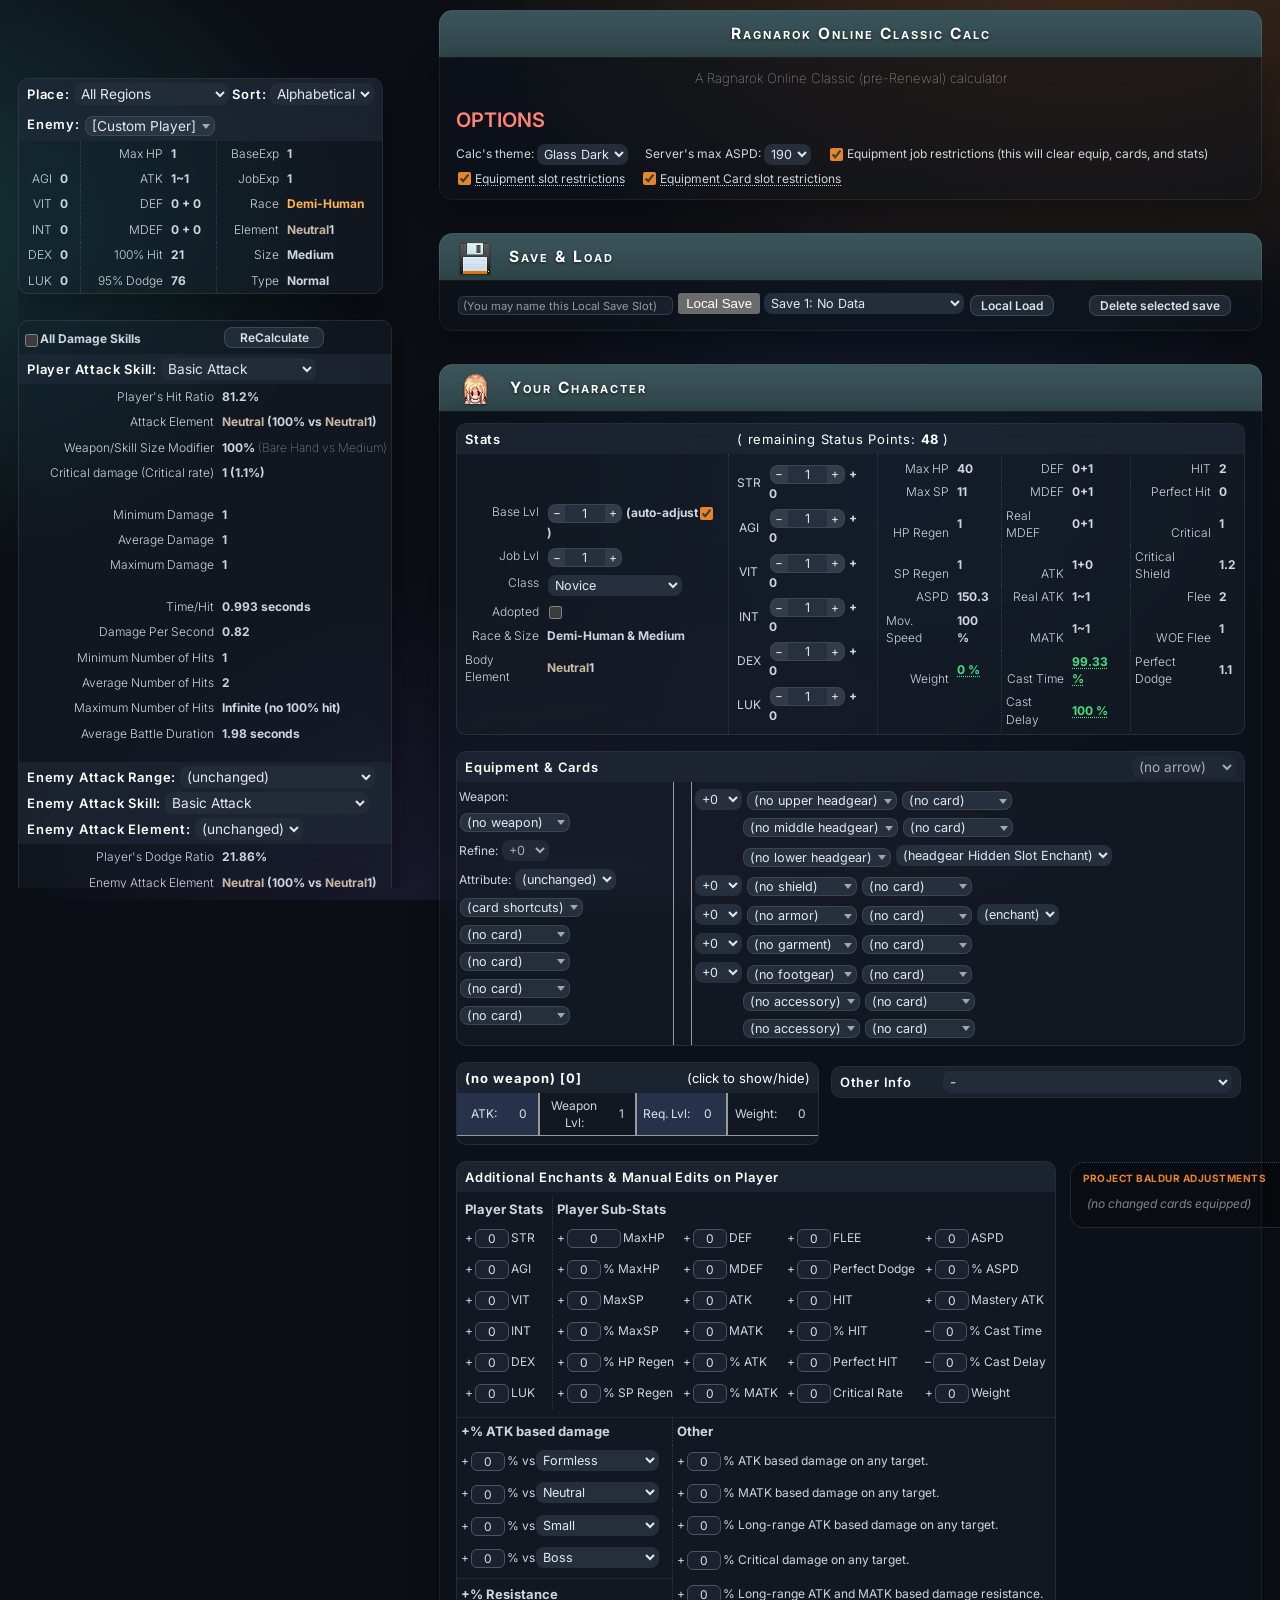
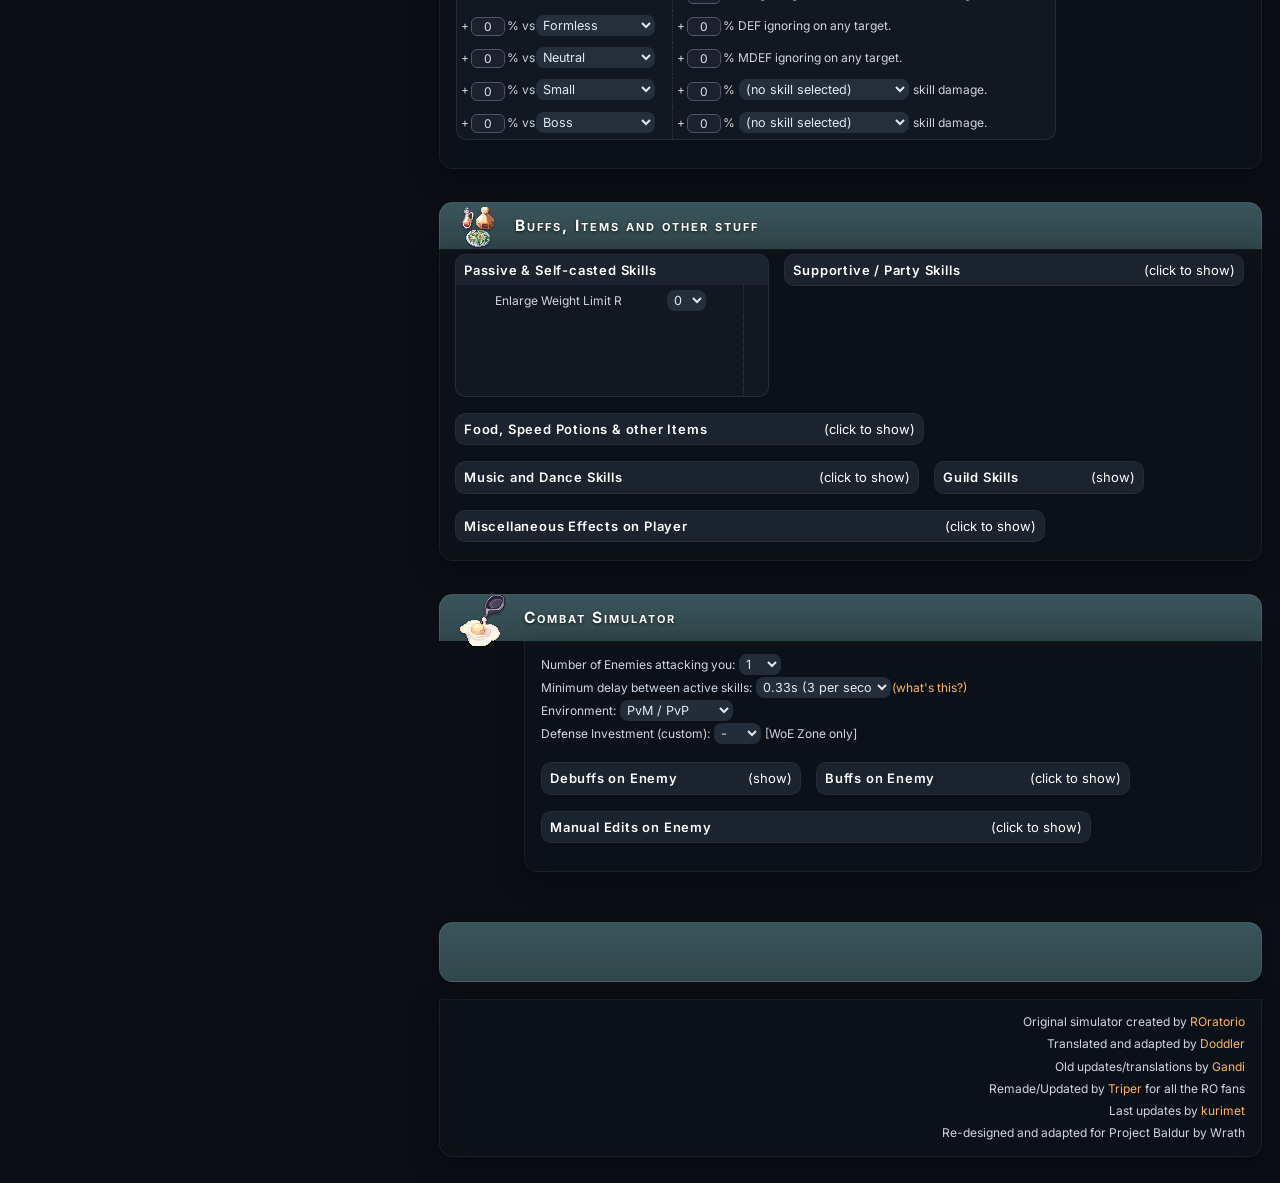
==== index.html @ 2492a00b "Set link-preview description text Co-Authored-By: Claude Sonnet 5 <noreply@anthropic.com>" ====
﻿<!DOCTYPE html>
<html><head>
<meta http-equiv="Content-Type" content="text/html; charset=utf-8">
<meta name="keywords" content="Ragnarok Online Classic Calc, by kurimet">
<meta name="description" content="A Ragnarok Online Classic (Pre-Renewal) Calculator, updated by Kurimet, able to simulate characters in PvM, PvP and MvP environments.">
<meta name="viewport" content="width=device-width, initial-scale=1.0">
<!-- og:description overrides the meta description above for link-preview
     unfurlers (Discord, Slack, etc.) specifically, without touching SEO. -->
<meta property="og:description" content="An RO Calc adapted for Project Baldur by Wrath">
<meta property="og:title" content="Ragnarok Online Classic Calc">

<link rel="shortcut icon" href="images/icon.gif" type="image/x-icon">
<link rel="canonical" href="https://rocalc.com" />
<link rel="preconnect" href="https://fonts.googleapis.com">
<link rel="preconnect" href="https://fonts.gstatic.com" crossorigin>
<link href="https://fonts.googleapis.com/css2?family=Inter:wght@400;600;700&display=swap" rel="stylesheet">
<link rel="stylesheet" type="text/css" href="style.css">
<base target="_blank">
<title>Ragnarok Online Classic Calc</title>

<!--<script type="text/javascript">
window.onerror=function(){
	alert('Wild bug appeared!\nPlease report this error via e-mail (at the top).\nIf calc stopped working, then reload webpage.\n\n?Un bug salvaje apareci?!\nPor favor informa de este error enviandome un e-mail.\nEs posible que la calculadora haya dejado de funcionar, en ese caso recargue la p?gina web.');
	return true;
}
</script>-->
<script type="text/javascript">Lang=0; PvP=0;</script>
<script type="text/javascript" src="skill_2026-04-06.js"></script>
<script type="text/javascript" src="head_2026-04-06.js"></script>
<script type="text/javascript" src="item_2026-04-06.js"></script>
<script type="text/javascript" src="etc_2026-04-06.js"></script>

</head>

<body onload="LoadTheme()">
<form name="calcForm">
<!--<div id="calcoptions">
<p class="point" onclick="options()">OPTIONS (click to show/hide)</p>
<input type="checkbox" name="autocalc" onClick="auto()" checked disabled>Auto-Calculate<br>
<input type="checkbox" name="restrict" onClick="restric()" checked disabled>Equip Job Restrictions<br>
<input type="checkbox" name="restrict2" onClick="restric2()" checked>Card Slot Restrictions<br>
Calc's theme: <select id="theme" onChange="themes()"><option value="0">Original</option><option value="1">Blue</option><option value="2">Cake</option><option value="3">Nifelheim</option><option value="4">Dark</option></select><br>
</div>-->
<h1>Ragnarok Online Classic Calc</h1>
<div class="main">
<h2 style="text-align:center; font-size:1.10em; margin:0; padding:0; font-weight:100;">A Ragnarok Online Classic (pre-Renewal) calculator</h2>
<br>
<!-- Hidden, hardcoded to "Private (classic)" (matches Project Baldur, a
     private server) — the visible dropdown was removed, but c.server.value
     is read directly all over foot.js (SRV flag, branches many formulas
     between iRO/private-server classic variants), so the field itself must
     stay, just no longer user-facing. Browsers resolve document.forms
     named-item lookups (c.server) via id as a fallback when no name
     attribute matches, same as the original select relied on. -->
<input type="hidden" id="server" value="10">
<!-- restrict_lvlequip and all_card removed from the visible OPTIONS UI, but
     kept in the DOM (hidden) rather than deleted: foot.js has a hardcoded,
     unconditional top-level script block (runs at parse time, not inside any
     function) that directly does
     "document.calcForm.restrict_lvlequip.checked=false" and
     "document.calcForm.all_card.checked=false" as part of its normal page
     bootstrap. Deleting these elements entirely made that reference throw
     immediately, which silently aborted EVERYTHING after it in that same
     block — including ClickJob(0), servers(), StCalc(), Bskill(), etc. —
     breaking the whole page (cards stopped equipping, calc() itself threw).
     Keeping them hidden satisfies "remove these from the UI" without
     breaking that hardcoded assumption. -->
<input type="checkbox" id="restrict_lvlequip" style="display:none" disabled>
<input type="checkbox" id="all_card" style="display:none">
<!-- Same trap, different element: the old "Changelog 2026-07-05" box was
     removed from the visible page, but foot.js's SAME hardcoded bootstrap
     block ends with an unconditional LoadChangelog() call that does
     document.getElementById("changelog").innerHTML=... . On a genuinely
     fresh browser (no prior localStorage state masking it) this throws a
     null-element TypeError — this one doesn't cascade into the rest of the
     bootstrap chain (it's the LAST statement), but it's still a real error
     every first-time visitor hits. Fixed the same way: keep a hidden
     element with this id in the DOM instead of removing it entirely. -->
<div id="changelog" style="display:none"></div>
<p style="font-size:20px; margin:0 0 8px 0;">OPTIONS</p>
<div class="options-row">
<span>Calc's theme: <select id="theme" onChange="themes()"><option value="7">Glass Dark</option><option value="0">Light</option></select></span>
<span>Server's max ASPD: <select id="maxASPD" onChange="StAllCalc() | calc()"><option value="0">190</option><option value="1">191</option><option value="2">192</option><option value="3">193</option><option value="4">194</option><option value="5">195</option></select></span>
<span><input type="checkbox" id="restrict_jobequip" onClick="ClickJob() | StAllCalc() | StCalc()" checked>Equipment job restrictions (this will clear equip, cards, and stats)</span>
<span><input type="checkbox" id="restrict_equipslot" onClick="StAllCalc() | calc()" checked><span class=name>Equipment slot restrictions<span class=nametext>This disables shield / left hand when using a two-handed weapon, and mid/lower headgear when equipping a headgear that uses more than 1 headgear slot.</span></span></span>
<span><input type="checkbox" id="restrict_cardslot" onClick="restrictCardslot(0)" checked><span class=name>Equipment Card slot restrictions<span class=nametext>With this enabled, this calc will only allow to select the same amount of cards that the corresponding item allows to attach.</span></span></span>
</div>
</div>
<br>

<h3><img src="images/save.png" alt="(icon)" style="margin:0 19px 0 0; vertical-align:middle;">Save & Load</h3>
<div class="main">

<!--<input type="button" value="Save Cookie" onclick="SaveCookie()">
<select name="A_SaveSlot">
<option value="num00">Save1: No Data</option><option value="num01">Save2: No Data</option><option value="num02">Save3: No Data</option><option value="num03">Save4: No Data</option><option value="num04">Save5: No Data</option><option value="num05">Save6: No Data</option><option value="num06">Save7: No Data</option><option value="num07">Save8: No Data</option><option value="num09">Save9: No Data</option><option value="num10">Save10: No Data</option><option value="num11">Save11: No Data</option><option value="num12">Save12: No Data</option><option value="num13">Save13: No Data</option><option value="num14">Save14: No Data</option><option value="num15">Save15: No Data</option><option value="num16">Save16: No Data</option><option value="num17">Save17: No Data</option><option value="num18">Save18: No Data</option><option value="num19">Save19: No Data</option></select>
<input type="button" value="Old Load" onclick="LoadCookie()">
<input type="button" value="Old Delete" onclick="delCookie()">
<br>-->
<input type="text" name="SlotName" placeholder="(You may name this Local Save Slot)" style="width:26%;">
<!--<input type="button" value="Local Save" onclick="SaveLocal()" title="Local Saves are located in your device, just like cookies.">-->
<button type="button" onclick="SaveLocal()"><span class=name style="text-decoration: none;">Local Save<span class=nametext>Local Saves are located in your device, just like cookies.</span></span></button>
<select name="A_SaveSlotLocal" style="height:21px; width:200px;"></select>
<input type="button" value="Local Load" onclick="LoadLocal()">
<input type="button" value="Delete selected save" onclick="delLocal()" style="margin-left:30px;">
<br>
</div>
<br>


<h3><img src="images/char.gif" alt="(icon)" style="margin:0 19px 0 0; vertical-align:middle;">Your Character</h3>
<div class="main">

<table class="tborder" style="font-weight: bold; margin-right:0; min-width:759px; max-width:930px;"><tr><td class="subheader">Stats</td><td colspan="2" class="subheader" style="font-weight: 400;"> ( remaining Status Points: <b><span id="A_STPOINT">48</span> </b>)</td></tr>
<tr>
<td class="data"><table>
<tr class="thin"><td class="right">Base Lvl</td><td><select name="A_BaseLV" onChange="StCalc(1)|StAllCalc()|WeaponSet2(1)"></select> (auto-adjust<input name="BLVauto" checked="checked" type="checkbox">)</td></tr>
<tr class="thin"><td class="right">Job Lvl</td><td><select name="A_JobLV" onChange="StAllCalc()"></select></td></tr>
<tr><td class="right">Class</td><td><select name="A_JOB" onChange="ClickJob(this[this.selectedIndex].value) | StAllCalc() | StCalc() | restrictCardslot(0)" style="width:134px" ></select></td></tr>
<tr><td class="right">Adopted</td><td><input name="A_adopted" onClick="calc()" type="checkbox"></td></tr>
<tr><td class="right">Race & Size</td><td><span id="A_BodySIZE">Demi-Human & Medium</span></td></tr>
<tr><td class="right">Body Element</td><td id="A_BodyELEMENT"></td></tr>
</table></td>
<td class="data"><table class="thin">
<tr><td class="center" style="font-weight:lighter;">STR</td><td><select name="A_STR" onChange="StCalc() | StAllCalc()"></select><span id="A_STRp"> + 0</span></td></tr>
<tr><td class="center" style="font-weight:lighter;">AGI</td><td><select name="A_AGI" onChange="StCalc() | StAllCalc()"></select><span id="A_AGIp"> + 0</span></td></tr>
<tr><td class="center" style="font-weight:lighter;">VIT</td><td><select name="A_VIT" onChange="StCalc() | StAllCalc()"></select><span id="A_VITp"> + 0</span></td></tr>
<tr><td class="center" style="font-weight:lighter;">INT</td><td><select name="A_INT" onChange="StCalc() | StAllCalc()"></select><span id="A_INTp"> + 0</span></td></tr>
<tr><td class="center" style="font-weight:lighter;">DEX</td><td><select name="A_DEX" onChange="StCalc() | StAllCalc()"></select><span id="A_DEXp"> + 0</span></td></tr>
<tr><td class="center" style="font-weight:lighter;">LUK</td><td><select name="A_LUK" onChange="StCalc() | StAllCalc()"></select><span id="A_LUKp"> + 0</span></td></tr>
</table></td>
<td><table>
<tr>
<td class="right">Max HP</td><td class="data" id="A_MaxHP"></td>
<td class="right">DEF</td><td class="data" id="A_totalDEF"></td>
<td class="right">HIT</td><td id="A_HIT"></td>
</tr><tr>
<td class="right">Max SP</td><td class="data" id="A_MaxSP"></td>
<td class="right">MDEF</td><td class="data" id="A_MDEF"></td>
<td class="right">Perfect Hit</td><td id="A_PefHIT"></td>
</tr><tr>
<td class="right">HP Regen</td><td class="data" id="A_HPR"></td>
<td class="right">Real MDEF</td><td class="data" id="A_RealMDEF"></td>
<td class="right">Critical</td><td id="A_CRI"></td>
</tr><tr>
<td class="right">SP Regen</td><td class="data" id="A_SPR"></td>
<td class="right">ATK</td><td class="data" id="A_ATK2"></td>
<td class="right">Critical Shield</td><td id="A_CRITSHIELD"></td>
</tr><tr>
<td class="right">ASPD</td><td class="data" id="A_ASPD"></td>
<td class="right">Real ATK</td><td class="data" id="A_RealATK"></td>
<td class="right">Flee</td><td id="A_FLEE"></td>
</tr><tr>
<td class="right">Mov. Speed</td><td class="data" id="A_MovSPEED"></td>
<td class="right">MATK</td><td class="data" id="A_MATK"></td>
<td class="right">WOE Flee</td><td id="A_WoeFLEE"></td>
</tr><tr>
<td class="right">Weight</td><td class="data" id="A_Weight"></td>
<td class="right">Cast Time</td><td class="data" id="A_cTime"></td>
<td class="right">Perfect Dodge</td><td id="A_LUCKY"></td>
</tr><tr>
<td class="right"></td><td class="data"></td>
<td class="right">Cast Delay</td><td class="data" id="A_cDelay"></td>
<td class="right"></td><td></td>
</tr>
</table></td>
</tr>
</table>


<table class="tborder" onMouseOver="FirstNovis()" style="margin-right:0">
<tr><td class="subheader" colspan="3">
Equipment &amp; Cards <select id="episode" onChange="ClickJob()" style="width: 120px; visibility: hidden;"><option value="0">All</option><option value="13">Until episode 13.3: El Dicastes</option><option value="12">Until episode 12: Nightmare of Midgard, Destruction of Morocc</option><option value="11">Until episode 11: The Religious Nation, Arunafeltz</option><option value="10">Until episode 10: The Republic of Schwarzwald</option><option value="9">Until episode 9: Rebirth Job System</option><option value="8">Until episode 8: Niflheim ~ City of the Dead</option></select>

<div class="right"><select name="A_Arrow" onChange="calc()"></select></div>
<!--<div class="right"><select name="A_equipshort" onchange="SetEquipShort()|StAllCalc()|ActiveSkillSetPlus()"></select>&nbsp;&nbsp;<select name="A_cardshort" onchange="Setm_CardShort()|StAllCalc()|ActiveSkillSetPlus()"></select></div>-->
</td></tr>

<tr class="tequip"><td>
<table><tr>
<td>Weapon<!-- Type-->:<!-- <select name="A_WeaponType" onChange="ClickWeaponType(this[this.selectedIndex].value) | StAllCalc()|restrictCardslot(1)"></select>--></td>
</tr><tr>
<!--<td><select name="A_weapon1" onchange="StAllCalc()|ClickB_Item(this[this.selectedIndex].value)|restrictCardslot(1)"></select></td>-->
<td id="A_w1"><select name="A_weapon1" onchange="ClickWeaponType(this[this.selectedIndex].value) | StAllCalc()|ClickB_Item(this[this.selectedIndex].value)|restrictCardslot(1)"><option value="0">(No Weapon)</option></select></td>
</tr><tr>
<td>Refine: <select disabled name="A_Weapon_refine" onchange="StAllCalc()"></select></td>
</tr><tr>
<td>Attribute: <select name="A_Weapon_element" onchange="calc()"></select></td>
</tr><tr>
<td><select name="A_cardshort" onchange="Setm_CardShort()|Click_Card()|ActiveSkillSetPlus()"></select></td>
</tr><tr>
<td><select name="A_weapon1_card1" onchange="Click_Card(this[this.selectedIndex].value)"></select></td>
</tr><tr>
<td><select name="A_weapon1_card2" onchange="Click_Card(this[this.selectedIndex].value)"></select></td>
</tr><tr>
<td><select name="A_weapon1_card3" onchange="Click_Card(this[this.selectedIndex].value)"></select></td>
</tr><tr>
<td><select name="A_weapon1_card4" onchange="Click_Card(this[this.selectedIndex].value)"></select></td>
</tr></table>
</td>

<td id="leftweapon" style="border-left:1px solid #999; border-right:1px solid #999;">
<table class="tequip">
<tr><td id="A_SobWeaponName"></td></tr>
<tr><td id="A_w2"></td></tr>
<tr><td id="A_weapon2refine"></td></tr>
<tr><td>&nbsp;</td></tr>
<tr><td id="A_weapon2_cardshort"></td></tr>
<tr><td id="nA_weapon2_c1"></td></tr>
<tr><td id="nA_weapon2_c2"></td></tr>
<tr><td id="nA_weapon2_c3"></td></tr>
<tr><td id="nA_weapon2_c4"></td></tr>
</table>
</td>

<td>
<table class="tequip"><tr>
<td>
<select name="A_HEAD_REFINE" onchange="StAllCalc()"></select>
<select name="A_head1" style="width:200px" onchange="StAllCalc()|ClickB_Item(this[this.selectedIndex].value)|restrictCardslot(2)"></select>
<select name="A_head1_card" onchange="StAllCalc()|Card(this[this.selectedIndex].value)"></select>
</td>

</tr><tr style=" height:10px;">
<td style="padding-left:49px;">
<select name="A_head2" style="width:200px;" onchange="StAllCalc()|ClickB_Item(this[this.selectedIndex].value)|restrictCardslot(3)"></select>
<select name="A_head2_card" onchange="StAllCalc()|Card(this[this.selectedIndex].value)"></select>
</td>

</tr><tr>
<td style="padding-left:49px;">
<select name="A_head3" style="width:200px" onchange="StAllCalc()|ClickB_Item(this[this.selectedIndex].value)|restrictCardslot(4)"></select>
<select name="A_HSE_HEAD1" onchange="StAllCalc()"></select>
</td>

</tr><tr>
<td>
<select name="A_LEFT_REFINE" onchange="StAllCalc()"></select>
<select name="A_left" style="width:200px" onchange="StAllCalc()|ClickB_Item(this[this.selectedIndex].value)|restrictCardslot(5)|setShieldWeight(this[this.selectedIndex].value)">
<option value="305">(No Shield)</option></select>
<select name="A_left_card" onchange="StAllCalc()|Card(this[this.selectedIndex].value)">
<option value="0">(No Card)</option></select>
</td>

</tr><tr>
<td>
<select name="A_BODY_REFINE" onchange="StAllCalc()"></select>
<select name="A_body" style="width:200px" onchange="StAllCalc()|ClickB_Item(this[this.selectedIndex].value)|restrictCardslot(6)"></select>
<select name="A_body_card" onchange="StAllCalc()|Card(this[this.selectedIndex].value)"></select>
<select name="A_HSE" onchange="StAllCalc()"></select>
</td>

</tr><tr>
<td>
<select name="A_SHOULDER_REFINE" onchange="StAllCalc()"></select>
<select name="A_shoulder" style="width:200px" onchange="StAllCalc()|ClickB_Item(this[this.selectedIndex].value)|restrictCardslot(7)"></select>
<select name="A_shoulder_card" onchange="StAllCalc()|Card(this[this.selectedIndex].value)"></select>
</td>

</tr><tr>
<td>
<select name="A_SHOES_REFINE" onchange="StAllCalc()"></select>
<select name="A_shoes" style="width:200px" onchange="StAllCalc()|ClickB_Item(this[this.selectedIndex].value)|restrictCardslot(8)"></select>
<select name="A_shoes_card" onchange="StAllCalc()|Card(this[this.selectedIndex].value)"></select>
</td>

</tr><tr>
<td style="padding-left:49px;">
<select name="A_acces1" style="width:200px" onchange="StAllCalc()|ClickB_Item(this[this.selectedIndex].value)|restrictCardslot(9)"></select>
<select name="A_acces1_card" onchange="Click_Card(this[this.selectedIndex].value)"></select>
</td>

</tr><tr>
<td style="padding-left:49px;">
<select name="A_acces2" style="width:200px" onchange="StAllCalc()|ClickB_Item(this[this.selectedIndex].value)|restrictCardslot(10)"></select>
<select name="A_acces2_card" onchange="Click_Card(this[this.selectedIndex].value)"></select>
</td>
</tr>
</table>
</td></tr></table>

<table><tr><td style="padding: 0 8px 0 0; vertical-align:top;">

<table class="tborder" style="vertical-align:top;">
<tr><td colspan="8" class="subheader" style="cursor:pointer;" onClick="ClickB_Item('SW')">
<div id="ITEM_TITLE" style="float:left; letter-spacing:1px; font-weight:bold;">Item Data</div>
<div class="right">(click to show/hide)</div>
</td></tr>
<tr class="center tdborder">
<td id="ITEM1" style="width: 15%; background-color:#DDF; color:black;"></td>
<td id="ITEM_DATA" class="data" style="width: 8%; background-color:#DDF; border-right:2px solid #999; color:black;"></td>
<td id="ITEM2" style="width: 19%;"></td>
<td id="ITEM_W_LV" style="width: 8%; border-right:2px solid #999;"></td>
<td id="ITEM3" style="width: 16%; background-color:#DDF; color:black;"></td>
<td id="ITEM_LV" class="data" style="width: 9%; background-color:#DDF; border-right:2px solid #999; color:black;"></td>
<td id="ITEM4" style="width: 16%;"></td>
<td id="ITEM_WAIT" style="width: 9%;"></td>
</tr><tr>
<td colspan="8" id="B_SETUMEI" style="max-width:507px; border-top:1px solid #999;"></td>
</tr></table>

</td><td style="width:53%; vertical-align:top;">
<table class="tborder"><tr><td class="subheader">Other Info
<div class="right">
<select name="A_Kakutyou" onchange="KakutyouKansuu2() | StAllCalc()">
<!--<select name="A_Kakutyou" onchange="oInfo(1)">-->
<option value="0">-
</option><option value="2">Heal amount
</option><option value="4">Sanctuary amount
</option><!--<option value="5">Potion Pitcher amount
</option><option value="6">Increase HP/SP recovery
</option><option value="7">Potion's recovery amount
</option><!--<option value="8">Spirits Recovery
</option><option value="10">Weight Limit
</option>--><option value="12">Player Resistance
</option><option value="14">+% ATK based Damage Modifiers
</option><option value="16">+% MATK based Damage Modifiers
</option><!--<option value="18">Cast Time/delay
</option>--><option value="20">Experience
</option><option value="22">Potion Pitcher HP/SP power
</option><option value="24">Forge/Potion/EDP Creation Success Rate
</option><!--<option value="26">Steal Success Rate
</option>--><option value="28">Strip chance &amp; duration
</option><option value="30">Cooking Success Rates
</option><option value="32">Capture Pet Success Rate
</option><option value="34">Refinement Cost &amp; Success Rate
</option><option value="36">Socket Enchant Cost &amp; Success Rate
</option><!--<option value="38">Hidden Slot Enchant Cost &amp; Success Rate
</option><option value="40">What Homunculus will I get?!
</option>--></select>
</div>
</td></tr>
<tr><td style="padding:0;">
<span id="A_KakutyouSel"></span>
<span id="A_KakutyouData"></span>
</td></tr>
</table>

</td></tr></table>

<!-- Always shown, no collapse/hide (2026-07-06) — theme-payon.js forces
     Buf9SW(1) open on every load and strips the toggle/label it builds;
     this static markup just avoids a flash of the old "(click to
     show/hide)" text before that runs. -->
<table id="ID_ARG" class="tborder manual" style="float: left; width:600px;">
<tr><td id="A9TD" class="subheader">Additional Enchants &amp; Manual Edits on Player
</td></tr></table>

<div style="clear: both;"></div>

</div>
<br>

<h3><img src="images/buffitem.gif" alt="(icon)" style="margin:0 19px 0 0; vertical-align:middle;">Buffs, Items and other stuff</h3>
<div class="main" style="padding: 5px 0 2px 15px;">

<!--<table><tr>
<td style="width:44%; vertical-align:top; padding: 0 8px 0 0;"><table class="tborder">
<tr><td colspan="4" class="subheader">Passive &amp; Self-casted Skills</td></tr>
<tr><td id="P_Skill0" class="center"></td><td id="P_Skill0s" class="data"></td><td id="P_Skill1" class="center"></td><td id="P_Skill1s"></td></tr>
<tr><td id="P_Skill2" class="center"></td><td id="P_Skill2s" class="data"></td><td id="P_Skill3" class="center"></td><td id="P_Skill3s"></td></tr>
<tr><td id="P_Skill4" class="center"></td><td id="P_Skill4s" class="data"></td><td id="P_Skill5" class="center"></td><td id="P_Skill5s"></td></tr>
<tr><td id="P_Skill6" class="center"></td><td id="P_Skill6s" class="data"></td><td id="P_Skill7" class="center"></td><td id="P_Skill7s"></td></tr>
<tr><td id="P_Skill8" class="center"></td><td id="P_Skill8s" class="data"></td><td id="P_Skill9" class="center"></td><td id="P_Skill9s"></td></tr>
<tr><td id="P_Skill10" class="center"></td><td id="P_Skill10s" class="data"></td><td id="P_Skill11" class="center"></td><td id="P_Skill11s"></td></tr>
<tr><td id="P_Skill12" class="center"></td><td id="P_Skill12s" class="data"></td><td id="P_Skill13" class="center"></td><td id="P_Skill13s"></td></tr>
<tr><td id="P_Skill14" class="center"></td><td id="P_Skill14s" class="data"></td><td id="P_Skill15" class="center"></td><td id="P_Skill15s"></td></tr>
</table></td>
<td style="width:56%; vertical-align:top;"><table id="SIENSKILL" class="tborder">
<tr><td class="subheader">Supportive / Party Skills
<div class="right">(click to show/hide)</div>
</td></tr>
</table></td>
</tr></table>-->


<table class="tborder" style="float: left; width:39%; max-width:430px; vertical-align:top;">
<tr><td colspan="4" class="subheader">Passive &amp; Self-casted Skills</td></tr>
<tr><td id="P_Skill0" class="center"></td><td id="P_Skill0s" class="data"></td><td id="P_Skill1" class="center"></td><td id="P_Skill1s"></td></tr>
<tr><td id="P_Skill2" class="center"></td><td id="P_Skill2s" class="data"></td><td id="P_Skill3" class="center"></td><td id="P_Skill3s"></td></tr>
<tr><td id="P_Skill4" class="center"></td><td id="P_Skill4s" class="data"></td><td id="P_Skill5" class="center"></td><td id="P_Skill5s"></td></tr>
<tr><td id="P_Skill6" class="center"></td><td id="P_Skill6s" class="data"></td><td id="P_Skill7" class="center"></td><td id="P_Skill7s"></td></tr>
<tr><td id="P_Skill8" class="center"></td><td id="P_Skill8s" class="data"></td><td id="P_Skill9" class="center"></td><td id="P_Skill9s"></td></tr>
<tr><td id="P_Skill10" class="center"></td><td id="P_Skill10s" class="data"></td><td id="P_Skill11" class="center"></td><td id="P_Skill11s"></td></tr>
<tr><td id="P_Skill12" class="center"></td><td id="P_Skill12s" class="data"></td><td id="P_Skill13" class="center"></td><td id="P_Skill13s"></td></tr>
<tr><td id="P_Skill14" class="center"></td><td id="P_Skill14s" class="data"></td><td id="P_Skill15" class="center"></td><td id="P_Skill15s"></td></tr>
<tr><td id="P_Skill16" class="center"></td><td id="P_Skill16s" class="data"></td><td id="P_Skill17" class="center"></td><td id="P_Skill17s"></td></tr>
<tr><td id="P_Skill18" class="center"></td><td id="P_Skill18s" class="data"></td><td id="P_Skill19" class="center"></td><td id="P_Skill19s"></td></tr>
<tr><td id="P_Skill20" class="center"></td><td id="P_Skill20s" class="data"></td><td id="P_Skill21" class="center"></td><td id="P_Skill21s"></td></tr>
</table>

<table id="SIENSKILL" class="tborder" style="float: left; width:57%; max-width:480px; ">
<tr><td class="subheader">Supportive / Party Skills
<div class="right">(click to show/hide)</div>
</td></tr></table>

<div style="clear: both;"></div>

<table id="SP_SIEN05" class="tborder" style="float: left; width:469px;">
<tr><td id="A7TD" class="subheader">Food, Speed Potions & other Items
<div class="right">(click to show/hide)</div>
</td></tr></table>

<table id="SP_SIEN01" class="tborder" style="float: left; width:464px; text-align:right;">
<tr><td id="A3TD" class="subheader">Music and Dance Skills
<div class="right">(click to show/hide)</div>
</td></tr></table>

<table id="SP_SIEN02" class="tborder" style="float: left; width:210px;">
<tr><td id="A4TD" class="subheader">Guild Skills
<div class="right">(click to show/hide)</div>
</td></tr></table>

<table id="SP_SIEN04" class="tborder" style="float: left; width:590px;">
<tr><td id="A6TD" class="subheader">Miscellaneous Effects on Player
<div class="right">(click to show/hide)</div>
</td></tr></table>

<div style="clear: both;"></div>

</div>

<br>

<h3><img src="images/magno.gif" alt="(icon)" style="margin:0 19px 0 0; vertical-align:middle; float:left;">Combat Simulator
</h3>
<div class="main" style="overflow:auto;">

<div id="fixable" style="float:left;">
<table class="tborderA" style="font-weight:bold;">
<tr>
<td colspan="6" class="subheader">Place: 
<select name="ENEMY_SORT2" onchange="EnemySort()|calc()" style="width:155px;"></select>
Sort: <select name="ENEMY_SORT" onchange="EnemySort()|calc()">
	<option value="0">Alphabetical
	</option><option value="1">By attribute
	</option><option value="2">By race
	</option><option value="8">By size
	</option><option value="3">By 100%Hit
	</option><option value="4">By 95%Flee
	</option><option value="5">By BaseExp
	</option><option value="6">By JobExp
	</option><option value="7">By MaxATK
	</option><option value="9">By DEF
	</option><option value="10">By MDEF
	</option><option value="11">By Type
</option></select>
</td></tr>
<tr><td colspan="6" class="subheader">Enemy: <select name="B_Enemy" onchange="Bskill() | calc()"></select></td></tr>
<tr><td class="right"></td><td class="data"></td><td class="right">Max HP</td><td id="B_6" class="data"></td><td class="right">BaseExp</td><td id="B_16"></td></tr>
<tr><td class="right">AGI</td><td id="B_agi" class="data"></td><td class="right">ATK</td><td class="data"><span id="B_12"></span>~<span id="B_13"></span></td><td class="right">JobExp</td><td id="B_17"></td></tr>
<tr><td class="right">VIT</td><td id="B_vit" class="data"></td><td class="right">DEF</td><td class="data"><span id="B_14"></span><span id="B_AA"> + </span><span id="B_23"></span><!--<span id="B_AC"></span><span id="B_24"></span>--></td><td class="right">Race</td><td id="B_2"></td></tr>
<tr><td class="right">INT</td><td id="B_int" class="data"></td><td class="right">MDEF</td><td class="data"><span id="B_15"></span><span id="B_AB"> + </span><span id="B_25"></span></td><td class="right">Element</td><td id="B_3"></td></tr>
<tr><td class="right">DEX</td><td id="B_dex" class="data"></td><td class="right">100% Hit</td><td id="B_21" class="data"></td><td class="right">Size</td><td id="B_4"></td></tr>
<tr><td class="right">LUK</td><td id="B_luk" class="data"></td><td class="right">95% Dodge</td><td id="B_22" class="data"></td><td class="right">Type</td><td id="B_type"></td></tr>
</table>

<table id="cresults" style="float:left; font-weight:bold;" class="tborderA">
<tr><td style="padding-bottom:0;"><input type="checkbox" id="all_dmgSkills" onClick="Askill() | calc()">All Damage Skills</td><td><input type="button" id="ReCalcButton" value="ReCalculate" onclick="calc()" style="width:100px;"></td></tr>
<tr><td colspan="2" class="subheader" style="padding-bottom:0;">Player Attack Skill: <select name="A_ActiveSkill" onchange="ClickActiveSkill() | calc()" style="width:155px;"><option value="0">Basic Attack</option><option value="2909" disabled>-- Spell Scrolls --</option><option value="3009" disabled>-- Yggdrasil Leaf --</option></select>
<!--<span name="show_ActiveSkillLV"></span>--><select name="A_ActiveSkillLV" onchange="calc()"><option value="-">-</option></select>
<!--<span id="AASkillName"></span><span id="AASkill"></span>-->
</td></tr>
<tr><td colspan="2" class="subheader" style="padding-top:0;"><span id="AASkill" style="float:right;"></span></td></tr>

<tr><td id="nm053" class="right">Player's Hit Ratio</td><td><span id="BattleHIT"></span>%</td></tr>
<tr><td id="nm074" class="right">Attack Element</td><td id="A_WeaponElement"></td></tr>
<tr><td id="nm076" class="right">Weapon/Skill Size Modifier</td><td id="A_WeaponSize"></td></tr>
<tr><td id="CRIATKname" class="right">Critical Damage (Critical Rate)</td><td><span id="CRIATK"></span><span id="CRInum"></span></td></tr>
<tr><td id="bSUB3name" class="right">Damage Backslash</td><td id="bSUB3"></td></tr>
<tr><td id="bSUBname" class="right">Cast Time</td><td id="bSUB"></td></tr>
<tr><td id="nm055" class="right">Minimum Damage</td><td id="strID_0"></td></tr>
<tr><td id="nm056" class="right">Average Damage</td><td id="strID_1"></td></tr>
<tr><td id="nm057" class="right">Maximum Damage</td><td id="strID_2"></td></tr>
<tr><td id="bREFLECT1name" class="right"></td><td id="bREFLECT1"></td></tr>
<tr><td id="bREFLECT2name" class="right"></td><td id="bREFLECT2"></td></tr>
<tr><td id="bSUB2name" class="right">Time/Hit<br></td><td id="bSUB2"><br></td></tr>
<tr><td id="nm058" class="right">Damage Per Second</td><td id="AveSecondATK"></td></tr>
<tr><td id="nm059" class="right">Minimum Number of Hits</td><td id="MinATKnum"></td></tr>
<tr><td id="nm060" class="right">Average Number of Hits</td><td id="AveATKnum"></td></tr>
<tr><td id="nm061" class="right">Maximum Number of Hits</td><td id="MaxATKnum"></td></tr>
<tr><td id="nm062" class="right">Average Battle Duration</td><td id="BattleTime"></td></tr>
<tr><td id="nm063" class="right">Base Exp per Hit</td><td id="AtkBaseExp"></td></tr>
<tr><td id="nm064" class="right">Job Exp per Hit</td><td id="AtkJobExp"></td></tr>

<!--<tr><td colspan="2" class="subheader" style="padding-bottom:0;">Number of Enemies attacking you: <select name="B_num" onChange="calc()"><option selected="selected" value="1">1</option></select></td></tr>
--><tr><td colspan="2" class="subheader" style="padding-bottom:0;">Enemy Attack Range: <select name="B_AtkRange" onchange="calc()" style="width:195px;"><option value="0">(unchanged)</option><option value="1">Melee (4 or less cells away)</option><option value="2">Long Range (5 or more cells away)</option></select></td></tr>
<tr><td colspan="2" class="subheader" style="padding-bottom:0;">Enemy Attack Skill: <select name="B_AtkSkill" onchange="BClickAtkSkill()" style="width:204px;"><option value="0">Basic Attack</option></select></td></tr>
<tr><td colspan="2" class="subheader" style="padding-bottom:0;">Enemy Attack Element: <select name="B_AtkElem" onchange="calc()"><option value="10">(unchanged)</option></select></td></tr>
<tr><td colspan="2" class="subheader" style="padding-top:0;"><!--<select disabled name="B_AtkSkillLV"><option value="1">1</option></select>-->
<!--<span id="BBSkillName" style="float:right;"></span>--><span id="BBSkill" style="float:right;"></span></td></tr>
<tr><td id="nm054" class="right">Player's Dodge Ratio</td><td id="A_DodgeRatio"><span id="BattleFLEE"></span>%</td></tr>
<tr><td id="nm075" class="right">Enemy Attack Element</td><td id="B_WeaponElement"></td></tr>
<tr><td id="nm067" class="right">Minimum Damage Received</td><td id="B_MinAtk"></td></tr>
<tr><td id="nm065" class="right">Average Damage Received</td><td id="B_AveAtk"></td></tr>
<tr><td id="nm068" class="right">Maximum Damage Received</td><td id="B_MaxAtk"></td></tr>
<tr><td id="aREFLECT1name" class="right"></td><td id="aREFLECT1"></td></tr>
<tr><td id="aREFLECT2name" class="right"></td><td id="aREFLECT2"></td></tr>
<tr><td id="nm066" class="right">Average Dmg Received (w/dodge)</td><td id="B_Ave2Atk"></td></tr>
</table>
</div>

<div style="overflow:hidden;">
Number of Enemies attacking you: <select name="B_num" onChange="calc()"><option selected="selected" value="1">1</option></select>
<BR>
Minimum delay between active skills:
<select name="Conf01" style="width:135px;">
<option value="10">0.1s (10 per second)</option>
<option value="15">0.15s</option>
<option value="20">0.2s (5 per second)</option>
<option value="25">0.25s (4 per second)</option>
<option value="30">0.3s</option>
<option value="33" selected="selected">0.33s (3 per second) [default]</option>
<option value="40">0.4s</option>
<option value="50">0.5s (2 per second)</option>
</select><a href="inputLimitExplanation.htm">(what's this?)</a>
<BR>
Environment: <select name="A8_Skill14" onChange="calc()">
<option value="0" selected="selected">PvM / PvP</option>
<option value="1">WoE / BG</option>
<option value="2">Guild Dungeon</option>
<option value="3">URDR Server</option>
</select>
<BR>
Defense Investment (custom): <select name="A8_Skill15" onChange="calc()"><option selected="selected" value="0">-</option></select> [WoE Zone only]
<BR>
<!--
<div style="text-align:center;">
<input type="checkbox" id="scrollygg" onClick="ActiveSkillSetPlus()">Add <font color="brown">Spell-scrolls</font> and <font color="green">Yggdrasil Leaf</font> to Skill List.
</div>
-->
<BR>

<!--Monster State-->
<table id="EnemyDebuf" class="tborder" style="float:left; width:260px;">
<tr><td class="subheader">Debuffs on Enemy
<div class="right">(click to show/hide)</div>
</td></tr></table>

<!--Monster Buffs-->
<table id="EnemyBuf" class="tborder" style="width:314px; margin-right:0;">
<tr><td class="subheader">Buffs on Enemy
<div class="right">(click to show/hide)</div>
</td></tr></table>

<div style="clear: both;"></div>

<table id="B_MANUAL" class="tborder manual" style="width:100%; max-width:550px;">
<tr><td id="A10TD" class="subheader">Manual Edits on Enemy
<div class="right">(click to show/hide)</div>
</td></tr></table>

</div>
</div>

<br><br>

<!-- Links intentionally cleared (2026-07-06, Ray may reuse this bar later)
     — kept as an empty div rather than removed entirely so the themed
     gradient bar (themes() targets ".links" directly) still shows. -->
<div class="links">
&nbsp;
</div>
<br>

<div id="foot" class="main">
Original simulator created by <a href="http://roratorio.2-d.jp/ro/">ROratorio</a><br>
Translated and adapted by <a href="http://rode.doddlercon.com/">Doddler</a><br>
Old updates/translations by <a href="http://gandi.wushuang.ws/site/">Gandi</a><br>
Remade/Updated by <a href="http://forum.ratemyserver.net/general-discussion/%28non-renewal%29-sharing-a-ro-non-renewal-calc-for-everyone-here/">Triper</a> for all the RO fans<br>
Last updates by <a href="http://forum.ratemyserver.net/general-discussion/updated-rms-non-official-calc/">kurimet</a><br>
Re-designed and adapted for Project Baldur by Wrath<br>
</div>


<script type="text/javascript" src="monster_2026-04-06.js"></script>
<script type="text/javascript" src="card_2026-04-06.js"></script>
<script type="text/javascript" src="foot_2026-04-06.js"></script>
<script type="text/javascript" src="theme-payon.js"></script>
<script type="text/javascript" src="combobox.js"></script>
<script type="text/javascript" src="stat-input.js"></script>
<script type="text/javascript" src="card-enchant-sync.js"></script>

</form>
<span id="popupURL"></span>
</body></html>
---- style.css ----
/* ============================================================
   rocalc — modern restyle (Payon Stories)
   Structure, class names and IDs are unchanged from vanilla;
   only presentation. The engine's themes() still paints
   backgrounds inline via its color arrays (see theme-payon.js),
   so this sheet avoids fighting those inline styles.
   ============================================================ */

:root {
  --font-ui: "Inter", "Segoe UI", Tahoma, Arial, sans-serif;

  /* type scale (base 12px — the calc is dense by design) */
  --text-xs: 10px;
  --text-sm: 11px;
  --text-base: 12px;
  --text-md: 13px;
  --text-lg: 15.5px;

  /* spacing scale */
  --sp-1: 2px;
  --sp-2: 4px;
  --sp-3: 8px;
  --sp-4: 12px;
  --sp-5: 16px;
  --sp-6: 24px;

  /* fixed results sidebar (wide screens): edge offset + reserved width.
     --sidebar-reserve must be >= sidebar content width + both gaps. */
  --sidebar-left: 18px;
  --sidebar-top: 78px;
  --sidebar-reserve: 439px;

  --radius-panel: 14px;
  --radius-ctl: 8px;
  --border-light: #b9c2cc;
  --border-dark: #2b3542;
  --accent: #e8842c;
  --accent-soft: rgba(232, 132, 44, 0.35);
  --shadow-panel: 0 2px 10px rgba(0, 0, 0, 0.18);
  --shadow-pop: 0 6px 18px rgba(0, 0, 0, 0.35);
}

body {
  background-color: #cdf; /* repainted inline by themes() */
  font-family: var(--font-ui);
  font-size: var(--text-base);
  line-height: 1.45;
  margin: 10px auto;
  display: table; /* load-bearing: shrink-wraps the calc */
  -webkit-font-smoothing: antialiased;
}

table {
  width: 100%;
  border-spacing: 0;
}
td {
  padding: 4px 4px 4px 4px;
  margin: 0;
  vertical-align: middle;
}

/* ---------- panel headers ---------- */
h1 {
  text-align: center;
}
h1,
h3 {
  margin: 0;
  border-radius: var(--radius-panel) var(--radius-panel) 0 0;
  border: none;
  background: linear-gradient(to bottom, #355, #477); /* repainted inline by themes() */
  background-color: #466;
  padding-left: 20px;
  height: 46px;
  font-family: var(--font-ui);
  font-size: var(--text-lg);
  font-weight: 700;
  font-variant: small-caps;
  letter-spacing: 2px;
  line-height: 46px;
  color: #fff;
  text-shadow: 0 1px 2px rgba(0, 0, 0, 0.55);
}
h3 img {
  vertical-align: middle;
  margin-right: 6px;
  filter: drop-shadow(0 1px 1px rgba(0, 0, 0, 0.4));
}

/* ---------- controls ---------- */
input {
  margin: var(--sp-1);
  padding: 1px var(--sp-2);
  vertical-align: middle;
  border: 1px solid var(--border-light);
  border-radius: 6px;
  font-family: var(--font-ui);
  font-size: 1em;
  background: #fff;
  color: #16181c;
}
input[type="checkbox"] {
  accent-color: var(--accent);
  border: none;
  cursor: pointer;
}
input[type="button"],
input[type="submit"] {
  cursor: pointer;
  padding: 2px 10px;
  border: 1px solid var(--border-light);
  border-radius: var(--radius-ctl);
  background: #f2f4f7;
  font-weight: 600;
  transition:
    background-color 0.12s ease,
    border-color 0.12s ease,
    transform 0.06s ease;
}
input[type="button"]:hover,
input[type="submit"]:hover {
  background: #fff;
  border-color: var(--accent);
}
input[type="button"]:active,
input[type="submit"]:active {
  transform: translateY(1px);
}
input::placeholder {
  font: 0.7rem/3 var(--font-ui);
  color: #999;
}
input:focus-visible,
select:focus-visible {
  outline: 2px solid var(--accent);
  outline-offset: 0;
}
select {
  border: 1px solid transparent;
  margin: 1px;
  background-color: #fc8; /* repainted inline by themes() */
  border-radius: var(--radius-ctl);
  font-family: var(--font-ui);
  font-size: 1.05em;
  padding: 1px var(--sp-1);
  color: #16181c;
  cursor: pointer;
  transition: border-color 0.12s ease;
}
select:hover {
  border-color: var(--accent-soft);
}
select option {
  padding: 0;
}

p {
  color: #d22;
  font-weight: 600;
}
b {
  font-weight: 700;
}
a {
  text-decoration: none;
}

/* ---------- link footer panel ---------- */
.links {
  background: linear-gradient(to bottom, #355, #477); /* repainted inline by themes() */
  background-color: #466;
  border-radius: var(--radius-panel);
  padding: 20px;
  text-align: center;
  color: #fff;
  box-shadow: var(--shadow-panel);
}
.links a {
  color: #fff;
  border-bottom: 1px dotted rgba(255, 255, 255, 0.4);
}
.links a:hover {
  color: #ffb454;
  border-bottom-color: #ffb454;
}
.main a {
  color: #c73e10;
}
.main a:hover {
  font-weight: 600;
  text-decoration: underline;
}

/* ---------- section subheaders ---------- */
.subheader input,
th input {
  border: 0;
  margin: 0 4px;
  padding: 0 2px;
  background-color: #fff;
  text-align: center;
  border-radius: 4px;
}
.subheader select,
th select {
  margin: 0;
  letter-spacing: 0;
  background-color: #fff;
}
.subheader div,
th div {
  font-weight: 400;
  letter-spacing: 0;
}
.subheader,
th {
  padding: var(--sp-2) var(--sp-3);
  color: #fff;
  font-size: var(--text-md);
  line-height: 1.7em;
  letter-spacing: 0.8px;
  font-weight: 600;
  background-color: #466; /* repainted inline by themes() */
  transition: background-color 0.25s ease;
}
th {
  text-align: left;
}

.thin select {
  height: 17px;
  margin: 1px;
}
.point {
  cursor: pointer;
}
.point:hover {
  text-decoration: underline;
}

/* ---------- panels ---------- */
.main {
  border: none;
  border-radius: 0 0 var(--radius-panel) var(--radius-panel);
  background-color: #fff; /* repainted inline by themes() */
  padding: var(--sp-4) var(--sp-5);
  box-shadow: var(--shadow-panel);
  margin-bottom: var(--sp-5);
}
.tborder,
.tborderA {
  border: 1px solid var(--border-light);
  border-radius: 10px;
  overflow: hidden;
  margin: 0 15px var(--sp-5) 0;
}
.tborderA {
  width: auto;
}
.tequip td {
  padding: 3px 4px 3px 1px;
  margin: 0;
  vertical-align: top;
}
/* Stats panel: no unique class on its <table class="tborder">, so scope by
   the status-points counter it contains. Matches the Equipment & Cards
   table's tighter vertical rhythm (3px) without touching HTML. */
table.tborder:has(#A_STPOINT) td:not(.subheader) {
  padding-top: 3px;
  padding-bottom: 3px;
}
.data {
  border-right: 1px dotted #999;
  padding-right: var(--sp-3);
}
.dotB {
  border-bottom: 1px dotted #999;
  padding-bottom: var(--sp-3);
}
.title {
  text-align: center;
  font-weight: 700;
  border-bottom: 2px solid currentColor;
  letter-spacing: 0.5px;
}
.center {
  text-align: center;
}
.right {
  float: right;
  font-weight: 300;
}
.left {
  float: left;
  font-weight: 300;
}
.manual input {
  border: 1px solid #777;
  width: 24px;
}
.mail {
  background: url(images/ce4.png) no-repeat;
  padding: 0 58px;
}

/* ---------- hover tooltips (skill/item alt names) ---------- */
.name {
  position: relative;
  text-decoration: underline dotted;
  text-underline-offset: 2px;
  cursor: help;
}
.name .nametext {
  visibility: hidden;
  opacity: 0;
  width: 200px;
  white-space: normal;
  background-color: #1d2531;
  color: #e7ecf2;
  text-align: center;
  border: 1px solid #39465a;
  border-radius: 8px;
  padding: 7px 6px;
  position: absolute;
  z-index: 4000;
  bottom: 160%;
  left: 50%;
  margin-left: -100px;
  font-weight: 400;
  box-shadow: 0 6px 18px rgba(0, 0, 0, 0.35);
  transition: opacity 0.12s ease;
}
.name .nametext::after {
  content: "";
  position: absolute;
  top: 100%;
  left: 50%;
  margin-left: -8px;
  border-width: 8px;
  border-style: solid;
  border-color: #1d2531 transparent transparent transparent;
}
.name:hover .nametext {
  visibility: visible;
  opacity: 1;
}

/* ---------- fixed results sidebar (wide screens) ---------- */
@media screen and (min-width: 1277px) and (max-height: 1700px) {
  body {
    margin-left: var(--sidebar-reserve);
    margin-right: 18px;
  }
  #fixable {
    border: 0;
    position: fixed;
    top: var(--sidebar-top);
    left: var(--sidebar-left);
    /* results taller than the viewport scroll instead of clipping */
    max-height: calc(100vh - var(--sidebar-top) - 12px);
    overflow-y: auto;
    overscroll-behavior: contain;
  }
  #cresults {
    margin-top: 10px;
  }
}

/* ---------- small screens ---------- */
@media screen and (max-width: 760px) {
  body {
    margin: 4px;
  }
  h1,
  h3 {
    font-size: 1.1em;
    padding-left: 10px;
    letter-spacing: 1px;
  }
  .main {
    padding: 5px 8px 4px 8px;
  }
  .tborder,
  .tborderA {
    margin-right: 6px;
  }
}

#foot {
  line-height: 185%;
  text-align: right;
}

#calcoptions {
  background: linear-gradient(to bottom, #355, #477);
  border-bottom: 1px solid #999;
  border-right: 1px solid #999;
  position: fixed;
  top: 0;
  left: 0;
  padding: 5px;
  color: #fff;
}
#calcoptions p {
  color: #fc8;
  text-align: center;
}

/* ---------- save-slot popup ---------- */
.p_overlay {
  background: rgba(0, 0, 0, 0.75);
  width: 100%;
  height: 100%;
  position: fixed;
  top: 0;
  left: 0;
  z-index: 5000;
  display: block;
}
.p_box {
  background: #f2f2f2;
  border: none;
  z-index: 6000;
  display: block;
  width: 300px;
  position: relative;
  margin: 100px auto 0;
  height: 200px;
  border-radius: 12px;
  box-shadow: 0 12px 40px rgba(0, 0, 0, 0.5);
  padding: 14px;
}
.p_close {
  position: absolute;
  right: 10px;
  top: 5px;
  text-indent: -9999px;
  background: url(closebtnicon.png);
  width: 18px;
  height: 19px;
}

/* ============================================================
   Dark-theme support (body.t-dark set by theme-payon.js).
   Mostly fixes controls and the hardcoded inline colors that
   the engine JS emits (which CSS attribute selectors can
   override without touching the engine).
   ============================================================ */

body.t-dark {
  color-scheme: dark;
}
body.t-dark input {
  background: #232b36;
  color: #dbe2ea;
  border-color: var(--border-dark);
}
body.t-dark input[type="button"],
body.t-dark input[type="submit"] {
  background: #27303c;
  border-color: #3a4656;
}
body.t-dark input[type="button"]:hover,
body.t-dark input[type="submit"]:hover {
  background: #303a48;
  border-color: var(--accent);
}
/* The engine's themes() paints selects via a one-time inline style pass
   over whatever selects exist in the DOM at that moment (on load / theme
   switch). Anything injected later — a "click to show" panel expanded
   afterward, e.g. Additional Enchants — never gets repainted and falls
   back to the raw vanilla CSS (#fc8 orange). These CSS-level fallbacks
   apply immediately regardless of when the element appears; harmless
   redundancy where the inline paint already ran (same colors). */
body.t-dark select {
  color: #e2e8f0;
  background-color: #2a3340;
}
body.t-dark .subheader select,
body.t-dark th select {
  background-color: #232b36;
}
body.t-payon select {
  background-color: rgba(52, 64, 79, 0.6);
}
body.t-payon .subheader select,
body.t-payon th select {
  background-color: rgba(42, 52, 65, 0.55);
}
body.t-dark .subheader input,
body.t-dark th input {
  background-color: #232b36;
}
body.t-dark .tborder,
body.t-dark .tborderA {
  border-color: var(--border-dark);
}
body.t-dark .data {
  border-right-color: #3a4656;
}
body.t-dark .dotB {
  border-bottom-color: #3a4656;
}
body.t-dark .manual input {
  border-color: #4a5668;
}
body.t-dark p {
  color: #ff8177;
}
body.t-dark .main a {
  color: #ffb454;
}
body.t-dark .p_box {
  background: #1a212b;
  color: #dbe2ea;
}
body.t-dark ::-webkit-scrollbar {
  width: 12px;
  height: 12px;
}
body.t-dark ::-webkit-scrollbar-track {
  background: #12161c;
}
body.t-dark ::-webkit-scrollbar-thumb {
  background: #313c4b;
  border-radius: 6px;
  border: 2px solid #12161c;
}

/* Inline colors written by the engine JS, remapped for contrast on dark.
   (Engine files can't be edited; these attribute selectors override the
   inline style/font-color attributes they emit.) */
body.t-dark [style*="color:blue" i],
body.t-dark [style*="color: blue" i] {
  color: #6fa8ff !important;
}
body.t-dark [style*="color:green" i] {
  color: #4ade80 !important;
}
body.t-dark [style*="color:#00DD00" i],
body.t-dark [style*="color:#00CC00" i] {
  color: #4ade80 !important;
}
body.t-dark [style*="color:red" i],
body.t-dark [style*="color:#F00" i],
body.t-dark [style*="color:#FF0000" i] {
  color: #ff7a70 !important;
}
body.t-dark [style*="color:purple" i] {
  color: #c084fc !important;
}
body.t-dark [style*="color:brown" i] {
  color: #d3a06c !important;
}
body.t-dark [style*="color:orange" i] {
  color: #ffb454 !important;
}
body.t-dark [style*="color:black" i],
body.t-dark [style*="color:#000000" i] {
  color: #e6e1d8 !important;
}
body.t-dark [style*="color:#CDCD40" i],
body.t-dark [style*="color:#CDCD00" i] {
  color: #e5e56a !important;
}
body.t-dark [style*="color:#A89682" i] {
  color: #c9b8a3 !important;
}
body.t-dark [style*="color:#9F9E9B" i] {
  color: #b8b6b2 !important;
}
body.t-dark [style*="color:#BB24BB" i] {
  color: #e06ae0 !important;
}
body.t-dark font[color="red" i],
body.t-dark font[color="#FF0000" i] {
  color: #ff7a70;
}

/* ============================================================
   Searchable combobox layer (combobox.js).
   The real <select> keeps its name/ID and stays in the DOM,
   visually parked (not display:none) so the engine and no-JS
   fallback are unaffected. !important is needed to beat the
   inline width styles the engine writes on weapon/card selects.
   ============================================================ */

select.cbx-hosted {
  position: absolute !important;
  width: 1px !important;
  height: 1px !important;
  margin: 0 !important;
  padding: 0 !important;
  opacity: 0 !important;
  pointer-events: none !important;
}
.cbx {
  position: relative;
  display: inline-block;
  vertical-align: middle;
  max-width: 100%;
}
.cbx-trigger {
  font-family: var(--font-ui);
  font-size: 1.05em;
  border: 1px solid transparent;
  border-radius: var(--radius-ctl);
  background-color: #fc8;
  color: #16181c;
  cursor: pointer;
  padding: 1px 18px 1px 6px;
  margin: 1px;
  min-width: 110px;
  max-width: 240px;
  overflow: hidden;
  text-overflow: ellipsis;
  white-space: nowrap;
  text-align: left;
  transition: border-color 0.12s ease;
}
.cbx-trigger:hover {
  border-color: var(--accent-soft);
}
.cbx-trigger:focus-visible {
  outline: 2px solid var(--accent);
  outline-offset: 0;
}
.cbx-caret {
  position: absolute;
  right: 6px;
  top: 50%;
  width: 0;
  height: 0;
  margin-top: -2px;
  border-left: 4px solid transparent;
  border-right: 4px solid transparent;
  border-top: 5px solid currentColor;
  opacity: 0.65;
  pointer-events: none;
}
.cbx-pop {
  position: absolute;
  top: 100%;
  left: 0;
  z-index: 4800;
  min-width: 230px;
  max-width: 330px;
  background: #fff;
  border: 1px solid var(--border-light);
  border-radius: 10px;
  box-shadow: var(--shadow-pop);
  padding: 6px;
}
.cbx-filter {
  width: calc(100% - 12px);
  box-sizing: border-box;
  margin: 0 0 6px 0 !important;
  display: block;
}
.cbx-list {
  max-height: 300px;
  overflow-y: auto;
  overscroll-behavior: contain;
}
.cbx-item {
  padding: 3px 8px;
  border-radius: 6px;
  cursor: pointer;
  white-space: nowrap;
  overflow: hidden;
  text-overflow: ellipsis;
}
.cbx-item.cbx-active {
  background: var(--accent-soft);
}
.cbx-item.cbx-selected {
  font-weight: 700;
}
.cbx-group {
  padding: 4px 6px 2px;
  font-size: var(--text-xs);
  font-weight: 700;
  text-transform: uppercase;
  letter-spacing: 0.8px;
  opacity: 0.6;
}
body.t-dark .cbx-trigger {
  background-color: #2a3340;
  color: #e2e8f0;
}
body.t-dark .cbx-pop {
  background: #1d2531;
  border-color: var(--border-dark);
  color: #dbe2ea;
}
body.t-dark .cbx-item.cbx-active {
  background: #8a4d15;
}

/* ============================================================
   Glass Dark (theme 7, body.t-payon set by theme-payon.js).
   Panel FILLS come inline from the theme arrays (rgba); this
   section adds the backdrop blur, hairline borders, depth and
   the gradient canvas the glass refracts. Must stay LAST so it
   wins over the t-dark rules (same specificity, both classes
   are on <body> for theme 7).
   ============================================================ */

body.t-payon {
  /* colorful backdrop for the glass to blur; inline bBGC sits underneath */
  background-image:
    radial-gradient(1100px 700px at 85% -10%, rgba(232, 132, 44, 0.26), transparent 60%),
    radial-gradient(900px 650px at -10% 25%, rgba(52, 168, 160, 0.27), transparent 55%),
    radial-gradient(700px 500px at 70% 55%, rgba(58, 110, 200, 0.16), transparent 60%),
    radial-gradient(1000px 800px at 45% 115%, rgba(122, 88, 200, 0.22), transparent 60%);
  background-attachment: fixed;
}

body.t-payon h1,
body.t-payon h3,
body.t-payon .links {
  -webkit-backdrop-filter: blur(14px) saturate(140%);
  backdrop-filter: blur(14px) saturate(140%);
  border: 1px solid rgba(255, 255, 255, 0.09);
  border-bottom: none;
  text-shadow: 0 1px 3px rgba(0, 0, 0, 0.7);
}
body.t-payon .links {
  border-bottom: 1px solid rgba(255, 255, 255, 0.09);
}
/* .main hosts #fixable (position:fixed, Combat Simulator sidebar). A
   backdrop-filter/transform/filter on an element makes IT the containing
   block for its position:fixed descendants (CSS spec), which would hijack
   #fixable's viewport-relative pinning and dump it in normal flow instead.
   So the blur lives on a ::before layer (not on .main itself) — a filter on
   a pseudo-element doesn't create a containing block for the real element's
   descendants. .main keeps only border/shadow/position; its inline
   background-color (painted by the engine's themes()) is neutralized so the
   ::before glass fill shows through instead. */
body.t-payon .main {
  position: relative;
  background-color: transparent !important;
  border: 1px solid rgba(255, 255, 255, 0.07);
  border-top: none;
  box-shadow:
    0 8px 28px rgba(0, 0, 0, 0.35),
    inset 0 1px 0 rgba(255, 255, 255, 0.04);
}
body.t-payon .main::before {
  content: "";
  position: absolute;
  inset: 0;
  z-index: -1;
  border-radius: inherit;
  /* keep in sync with mBGC[7] in theme-payon.js */
  background-color: rgba(17, 22, 29, 0.52);
  -webkit-backdrop-filter: blur(16px) saturate(140%);
  backdrop-filter: blur(16px) saturate(140%);
}
/* sidebar tables sit directly on the canvas — they get their own glass */
body.t-payon #fixable .tborderA,
body.t-payon #fixable .tborder,
body.t-payon #cresults {
  -webkit-backdrop-filter: blur(16px) saturate(140%);
  backdrop-filter: blur(16px) saturate(140%);
  box-shadow: 0 8px 28px rgba(0, 0, 0, 0.35);
}
/* tables nested inside .main: hairline border, translucent fill, no double blur */
body.t-payon .tborder,
body.t-payon .tborderA {
  border-color: rgba(255, 255, 255, 0.09);
}
body.t-payon input {
  background: rgba(36, 45, 57, 0.55);
  border-color: rgba(255, 255, 255, 0.12);
}
body.t-payon input[type="button"],
body.t-payon input[type="submit"] {
  background: rgba(48, 60, 74, 0.55);
  border-color: rgba(255, 255, 255, 0.14);
}
body.t-payon input[type="button"]:hover,
body.t-payon input[type="submit"]:hover {
  background: rgba(64, 79, 96, 0.65);
  border-color: var(--accent);
}
body.t-payon .cbx-trigger {
  background-color: rgba(52, 64, 79, 0.6);
  border-color: rgba(255, 255, 255, 0.1);
}
body.t-payon .cbx-pop {
  background: rgba(22, 29, 38, 0.78);
  -webkit-backdrop-filter: blur(22px) saturate(150%);
  backdrop-filter: blur(22px) saturate(150%);
  border-color: rgba(255, 255, 255, 0.12);
}
body.t-payon .p_box {
  background: rgba(24, 31, 40, 0.8);
  -webkit-backdrop-filter: blur(22px) saturate(150%);
  backdrop-filter: blur(22px) saturate(150%);
  border: 1px solid rgba(255, 255, 255, 0.12);
}
body.t-payon .data {
  border-right-color: rgba(255, 255, 255, 0.14);
}
body.t-payon .dotB {
  border-bottom-color: rgba(255, 255, 255, 0.14);
}
body.t-payon .name .nametext {
  background-color: rgba(24, 31, 40, 0.85);
  -webkit-backdrop-filter: blur(12px);
  backdrop-filter: blur(12px);
  border-color: rgba(255, 255, 255, 0.14);
}
body.t-dark [style*="color:#DDF" i] {
  color: #b9c8ff !important;
}
body.t-dark [style*="background-color:#DDF" i] {
  background-color: #26324a !important;
  color: #dbe2ea !important;
}
body.t-dark .mail {
  background-color: #e8e8e8;
  border-radius: 6px;
  background-position: center;
}

/* ============================================================
   Stat number-input layer (stat-input.js): overlays STR/AGI/
   VIT/INT/DEX/LUK selects with an integer text input + +/-
   buttons. The real <select> stays in the DOM (name/id intact,
   visually parked) so the engine drives the same code path.
   ============================================================ */

select.stin-hosted {
  position: absolute !important;
  width: 1px !important;
  height: 1px !important;
  margin: 0 !important;
  padding: 0 !important;
  opacity: 0 !important;
  pointer-events: none !important;
}
.stin {
  display: inline-flex;
  align-items: stretch;
  vertical-align: middle;
  border: 1px solid transparent;
  border-radius: var(--radius-ctl);
  background-color: #fc8;
  margin: 1px;
  overflow: hidden;
  transition: border-color 0.12s ease;
}
.stin:hover {
  border-color: var(--accent-soft);
}
.stin:focus-within {
  outline: 2px solid var(--accent);
  outline-offset: 0;
}
.stin-field {
  width: 2.8em; /* fits 3-digit values like Base Level up to 175 */
  border: none !important;
  border-radius: 0 !important;
  margin: 0 !important;
  padding: 1px 2px !important;
  background: transparent !important;
  text-align: center;
  font-family: var(--font-ui);
  font-size: 1.05em;
  color: inherit;
  -moz-appearance: textfield;
}
.stin-field::-webkit-outer-spin-button,
.stin-field::-webkit-inner-spin-button {
  -webkit-appearance: none;
  margin: 0;
}
.stin-field:focus {
  outline: none;
}
.stin-btn {
  border: none;
  background: rgba(0, 0, 0, 0.08);
  color: inherit;
  cursor: pointer;
  width: 1.4em;
  font-family: var(--font-ui);
  font-size: 1em;
  line-height: 1;
  padding: 0;
}
.stin-btn:hover {
  background: rgba(0, 0, 0, 0.16);
}
.stin-btn:active {
  background: rgba(0, 0, 0, 0.24);
}
body.t-dark .stin {
  background-color: #2a3340;
  color: #e2e8f0;
}
body.t-dark .stin-btn {
  background: rgba(255, 255, 255, 0.06);
}
body.t-dark .stin-btn:hover {
  background: rgba(255, 255, 255, 0.12);
}
body.t-dark .stin-btn:active {
  background: rgba(255, 255, 255, 0.18);
}
body.t-payon .stin {
  background-color: rgba(52, 64, 79, 0.6);
  border-color: rgba(255, 255, 255, 0.1);
}

/* ============================================================
   Project Baldur Adjustments (card-enchant-sync.js).
   Read-only summary panel floating in the wide unused margin to
   the right of the Equipment & Cards column — visually distinct
   from the real Additional Enchants panel (accent-tinted border,
   its own boxed background) so it's never mistaken for something
   you typed.
   ============================================================ */

.ces-summary {
  position: absolute;
  left: 630px;
  width: 300px;
  padding: var(--sp-3) var(--sp-4);
  border: 1px dotted #999;
  border-radius: var(--radius-panel);
  background: rgba(0, 0, 0, 0.15);
}
.ces-summary-title {
  font-size: var(--text-xs);
  font-weight: 700;
  text-transform: uppercase;
  letter-spacing: 0.5px;
  color: var(--accent);
  margin-bottom: var(--sp-2);
}
.ces-summary-table {
  width: 100%;
  border-spacing: 0 2px;
}
.ces-summary-table .ces-card {
  font-weight: 600;
  padding-right: var(--sp-3);
  white-space: nowrap;
}
.ces-summary-table .ces-vals {
  opacity: 0.9;
}
.ces-summary-table .ces-empty {
  opacity: 0.6;
  font-style: italic;
  font-weight: 400;
}
body.t-dark .ces-summary,
body.t-payon .ces-summary {
  border-color: #3a4656;
  background: rgba(0, 0, 0, 0.25);
}

/* ============================================================
   OPTIONS row (index.html) — spreads the theme/ASPD selects and
   restriction checkboxes horizontally instead of stacking them
   with <br> tags, wrapping on narrow viewports.
   ============================================================ */
.options-row {
  display: flex;
  flex-wrap: wrap;
  align-items: center;
  gap: var(--sp-2) var(--sp-5);
}
.options-row > span {
  display: inline-flex;
  align-items: center;
  gap: var(--sp-1);
  white-space: nowrap;
}
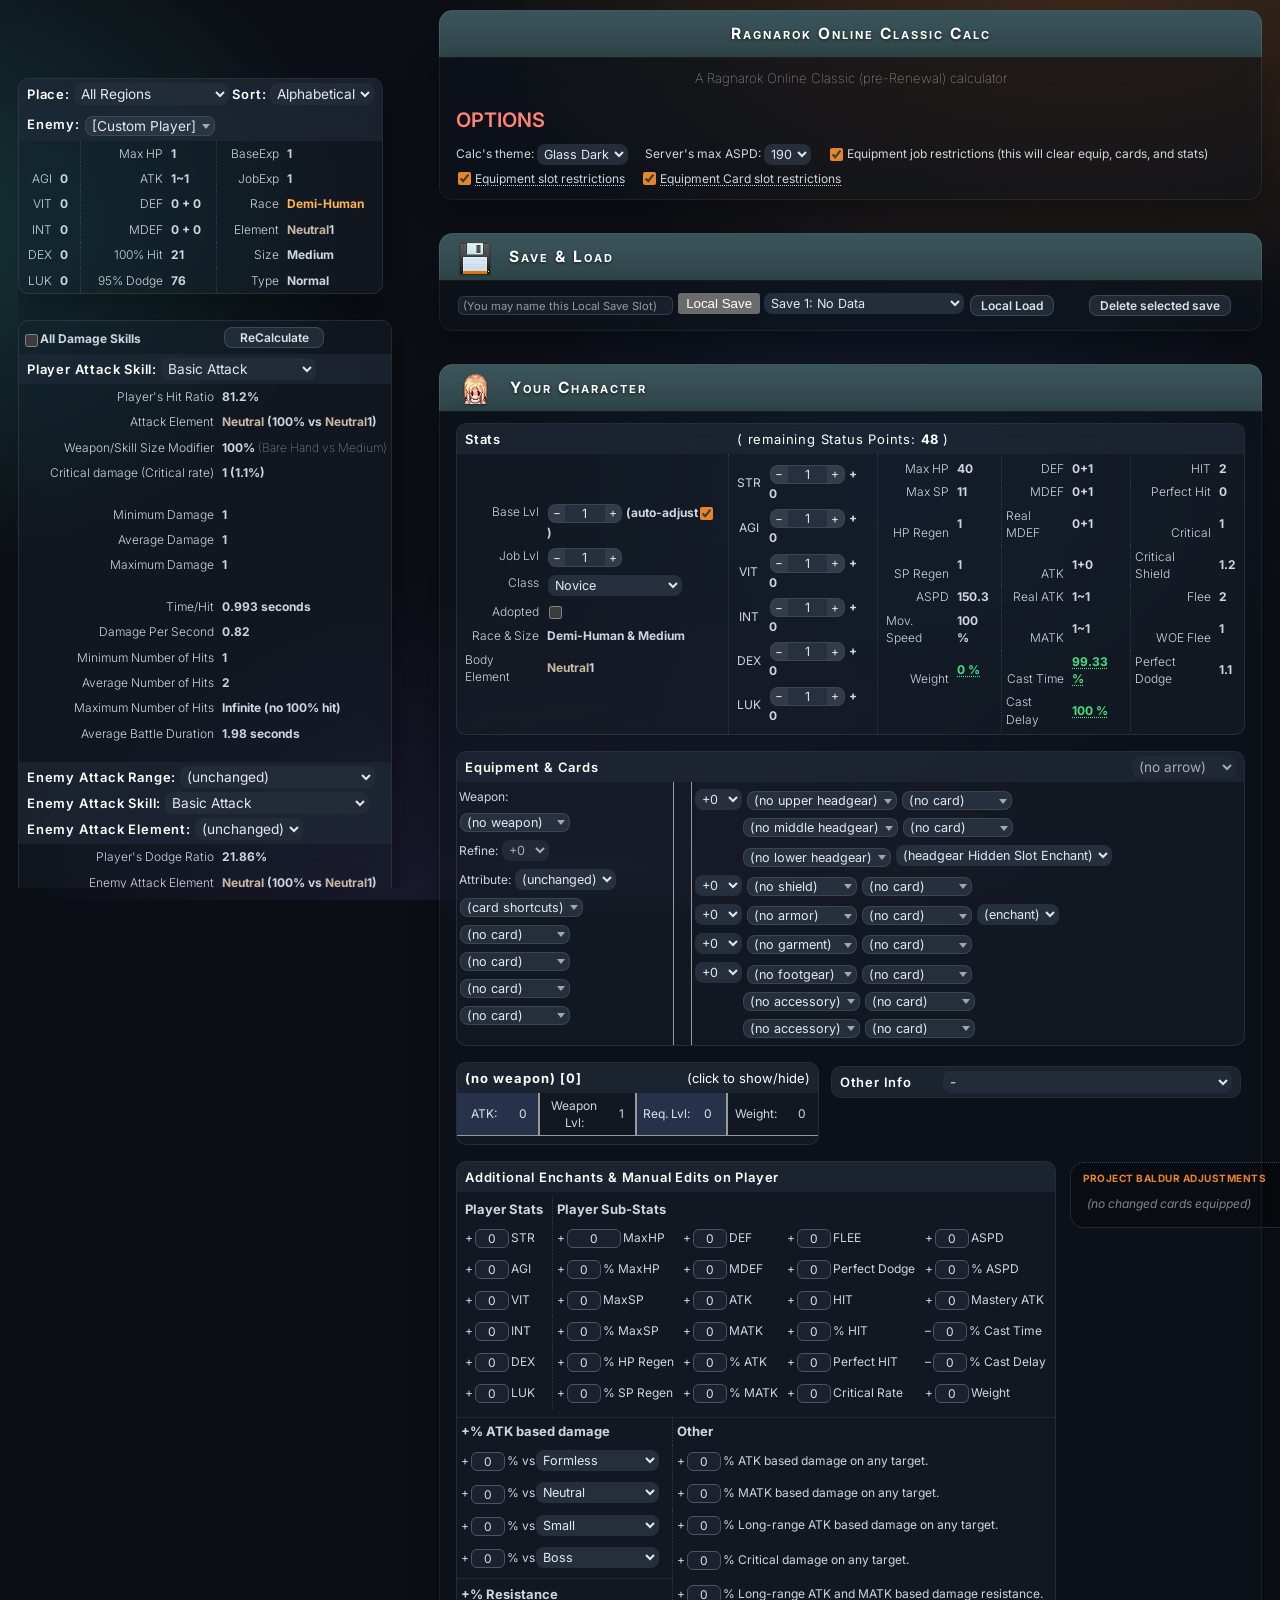
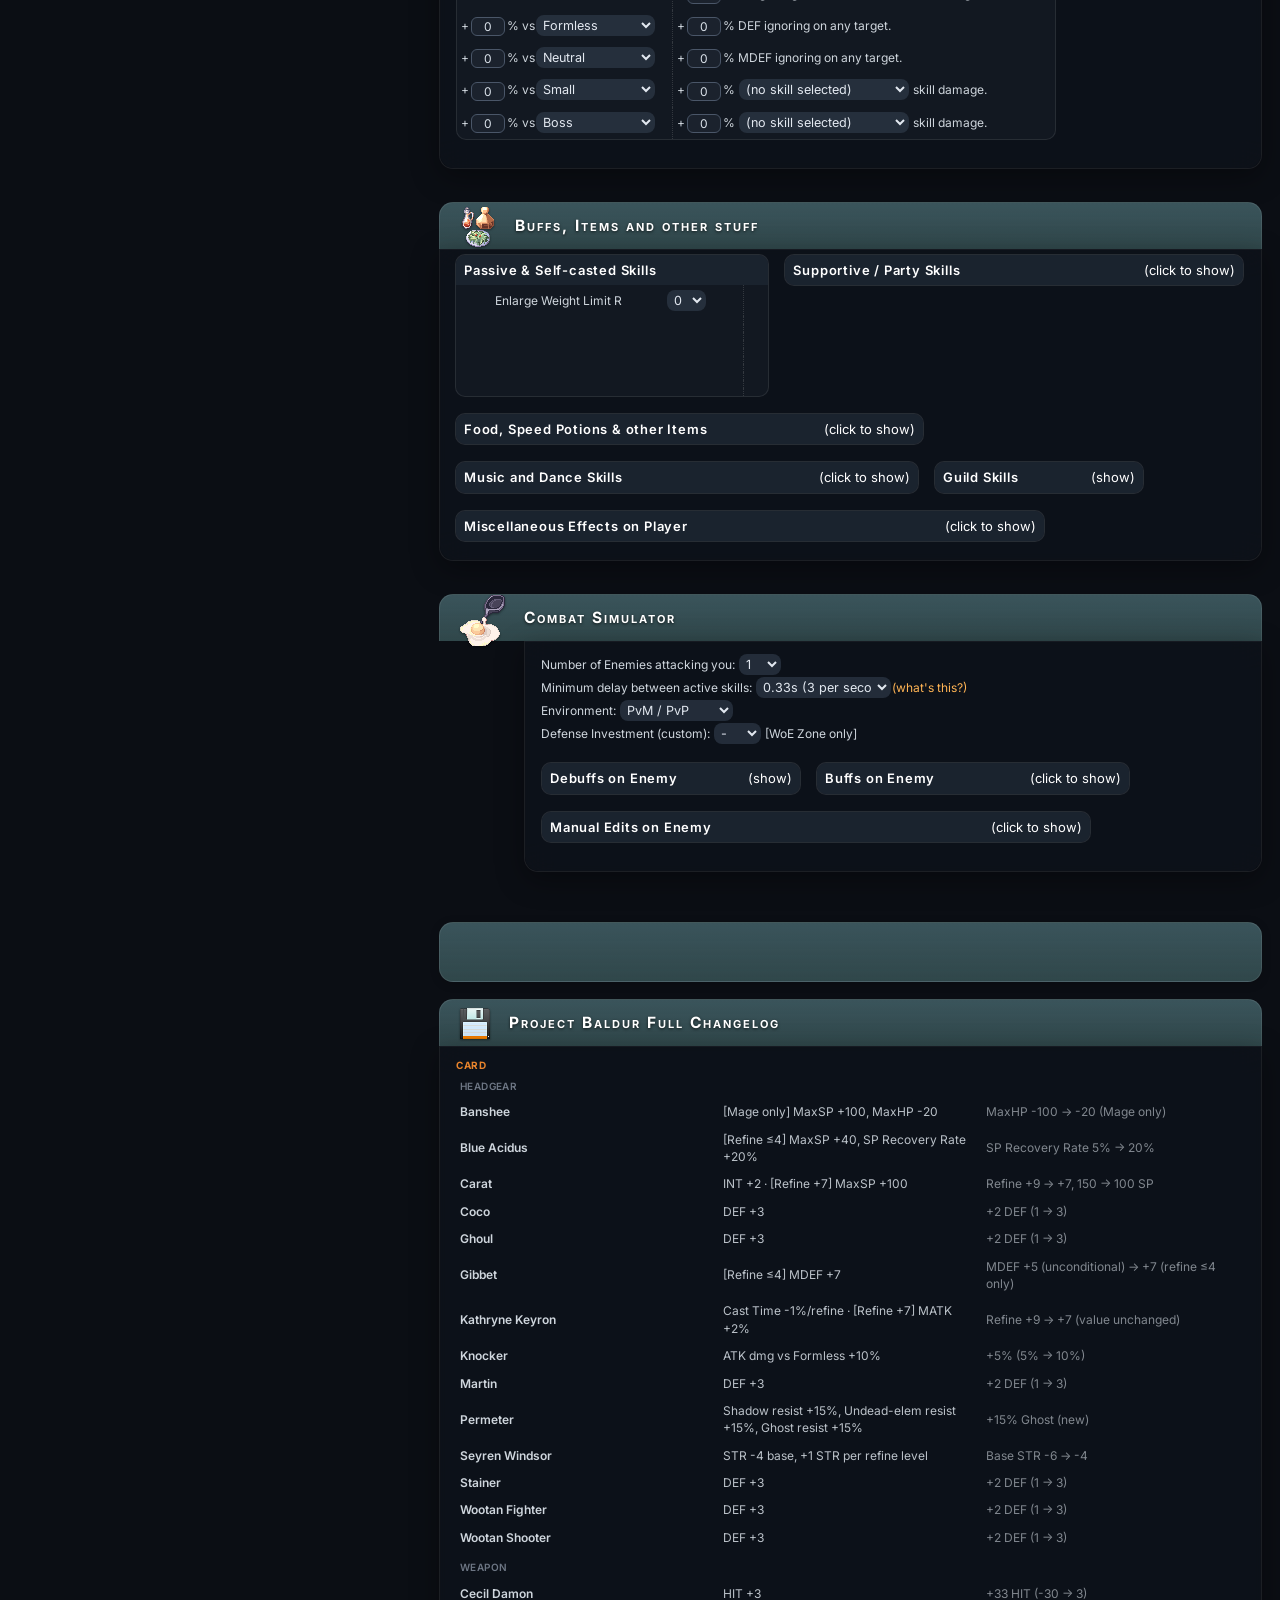
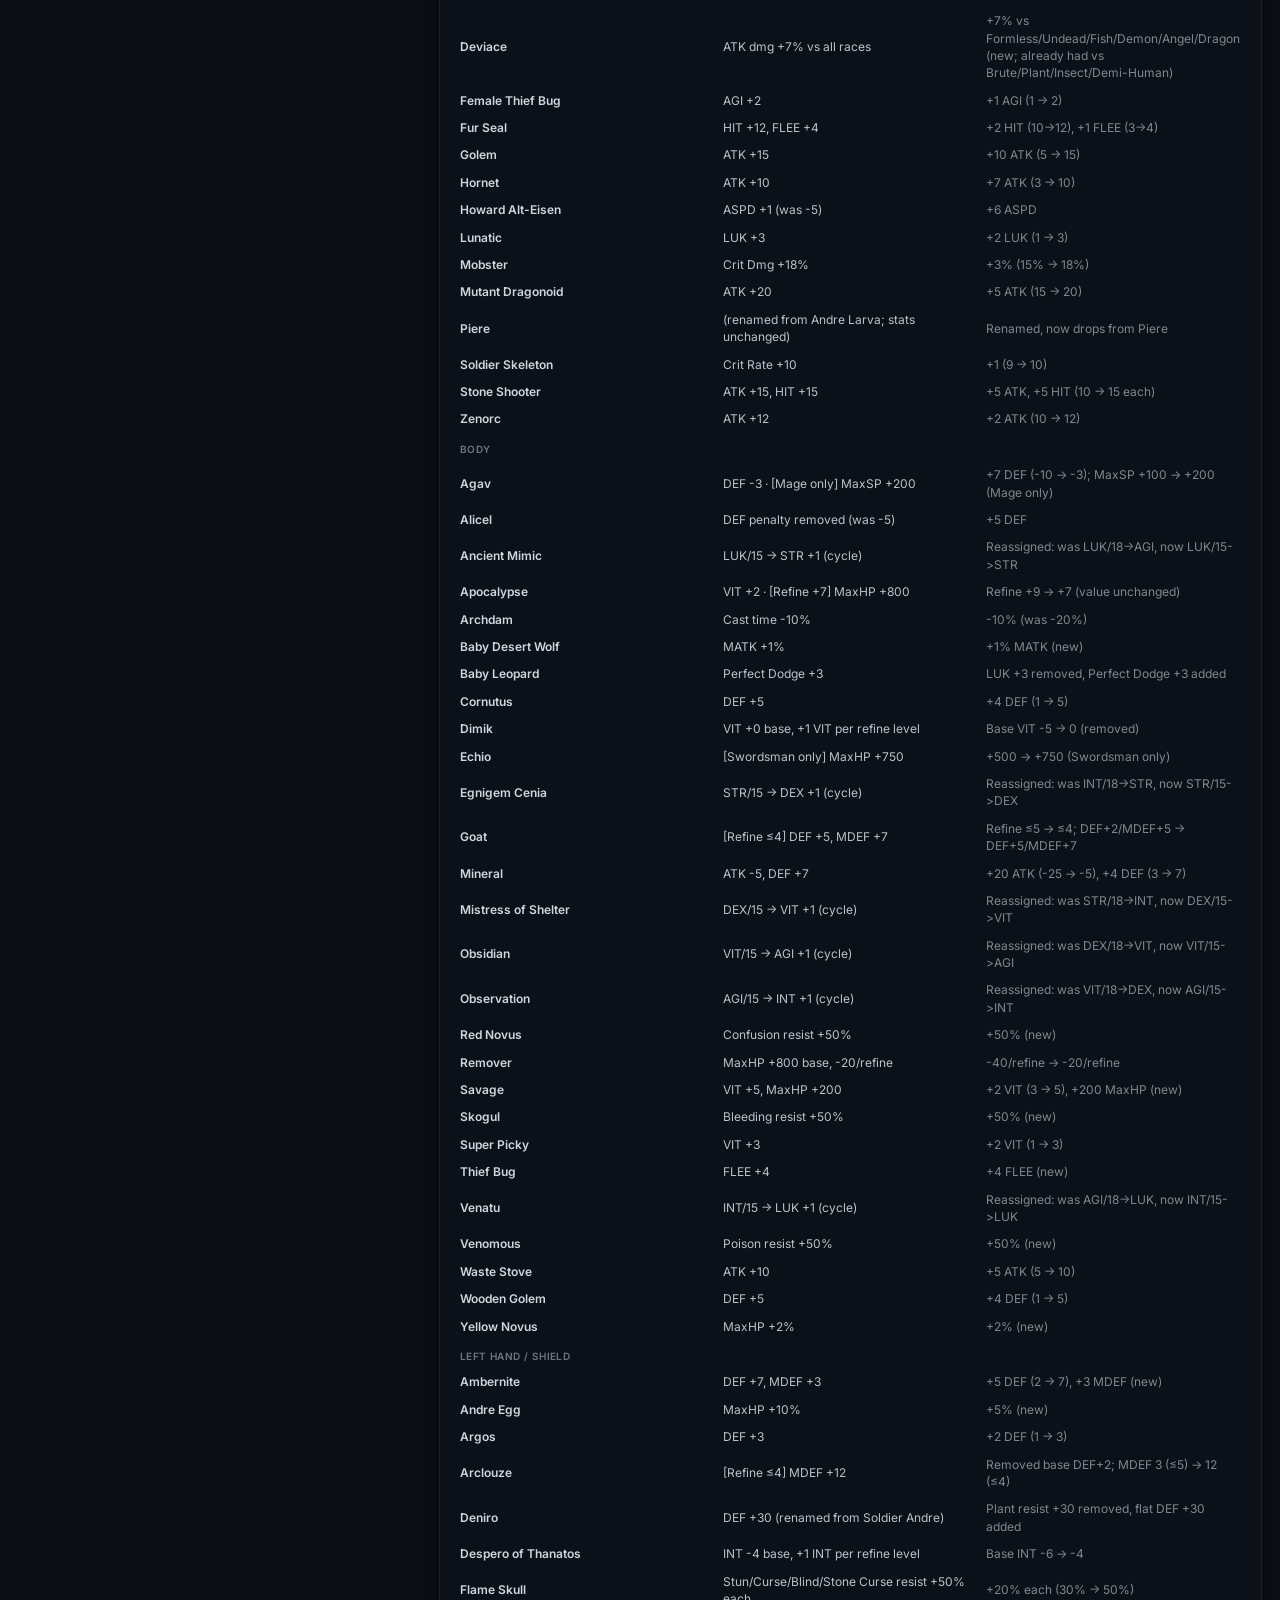
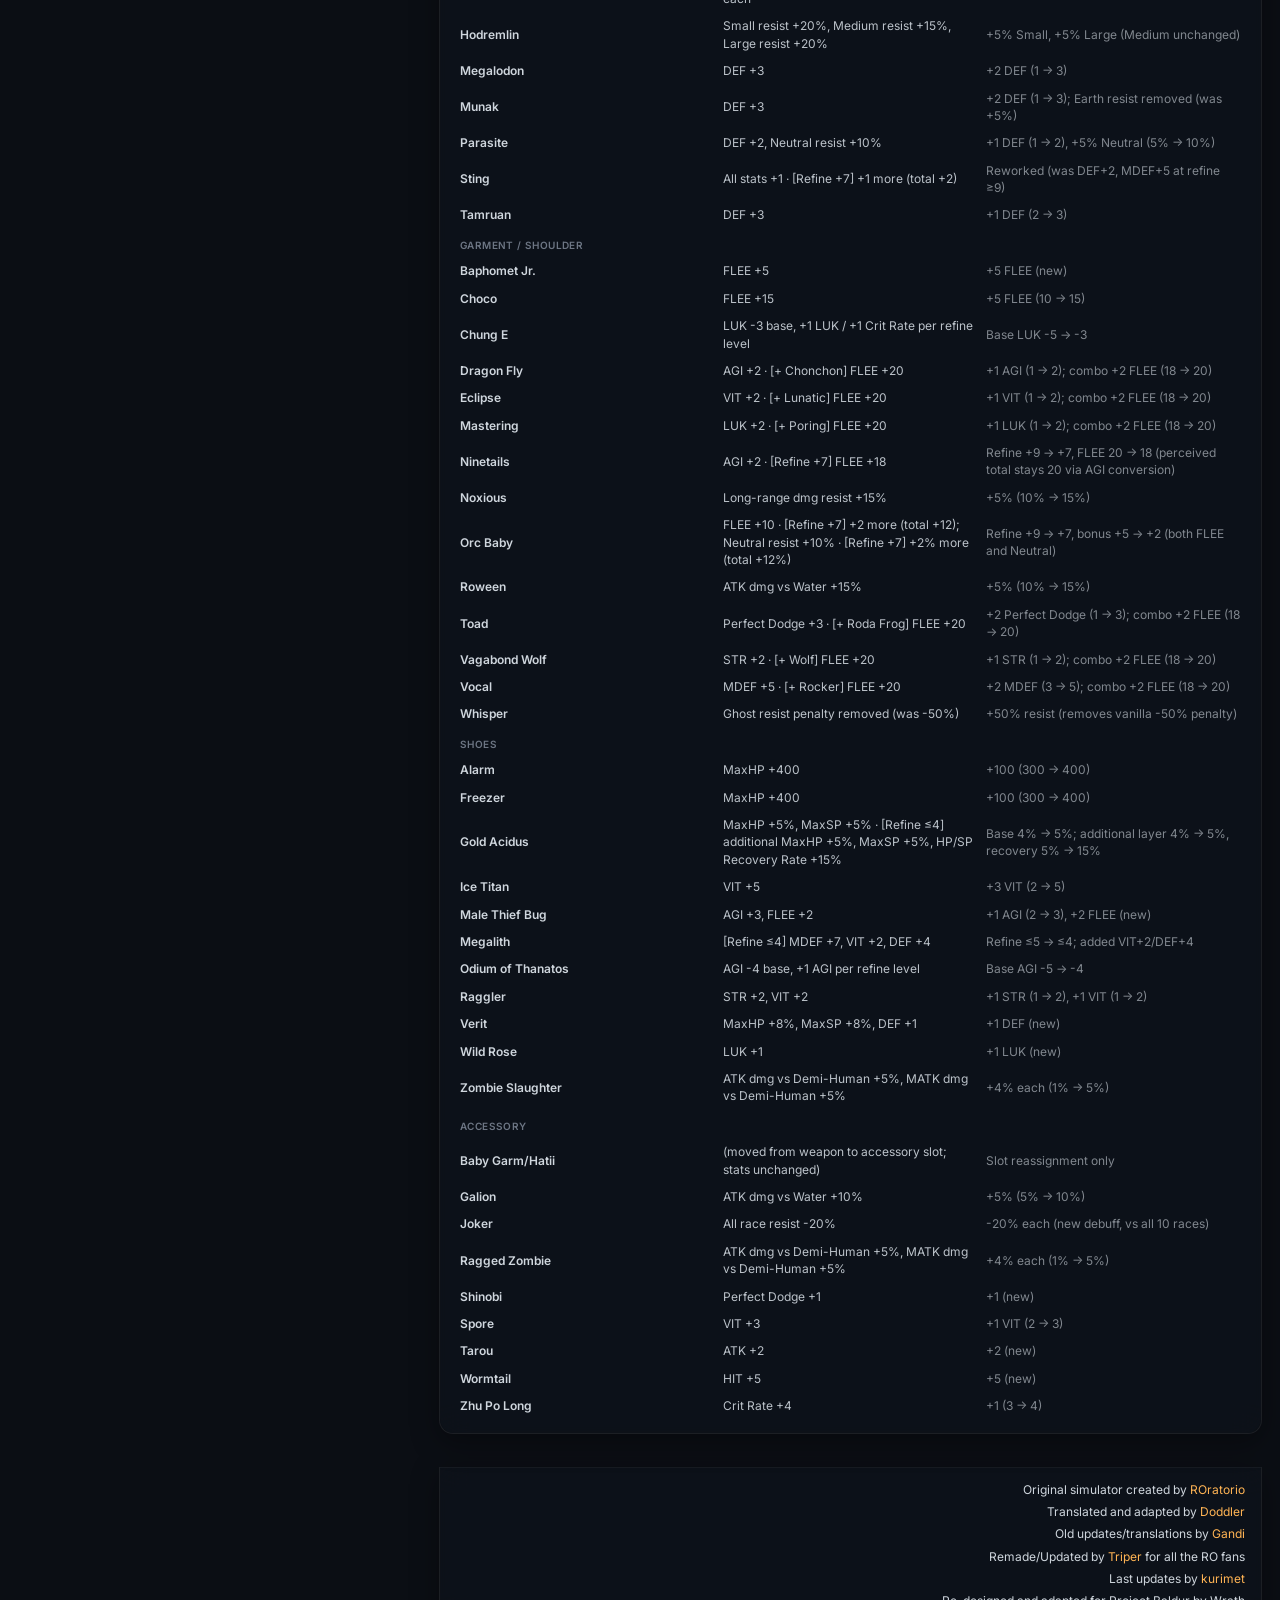
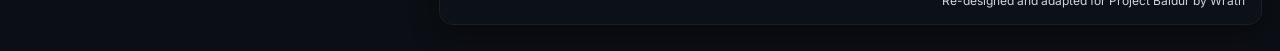
==== commit 90823072: "Add full static changelog reference table New "Project Baldur Full Changelog" section (near the page" ====
--- a/index.html
+++ b/index.html
@@ -563,6 +563,15 @@
 </div>
 <br>
 
+<!-- Populated entirely by card-enchant-sync.js (FULL_CHANGELOG / ensureFullChangelogTable()).
+     A real page section in normal document flow, not position:absolute like the
+     small per-equip delta panel next to Equipment & Cards -- this one is static/
+     equip-independent and large (~100 rows), so floating it in a margin would
+     either overflow or overlap whatever content comes after it. -->
+<h3><img src="images/save.png" alt="(icon)" style="margin:0 19px 0 0; vertical-align:middle;">Project Baldur Full Changelog</h3>
+<div class="main" id="fullChangelogSection"></div>
+<br>
+
 <div id="foot" class="main">
 Original simulator created by <a href="http://roratorio.2-d.jp/ro/">ROratorio</a><br>
 Translated and adapted by <a href="http://rode.doddlercon.com/">Doddler</a><br>
--- a/style.css
+++ b/style.css
@@ -965,6 +965,48 @@
   background: rgba(0, 0, 0, 0.25);
 }
 
+/* Full static changelog reference table (#fullChangelogSection in
+   index.html) — a normal page section in document flow, styled by the
+   site's own .main rules for background/padding same as every other
+   section; only the table internals need rules of their own here. */
+.ces-fc-heading {
+  font-size: var(--text-xs);
+  font-weight: 700;
+  text-transform: uppercase;
+  letter-spacing: 0.5px;
+  color: var(--accent);
+  margin-bottom: var(--sp-2);
+}
+.ces-fc-table {
+  width: 100%;
+  border-spacing: 0 2px;
+  table-layout: fixed;
+}
+.ces-fc-table .ces-card {
+  font-weight: 600;
+  width: 180px;
+  padding-right: var(--sp-3);
+}
+.ces-fc-table .ces-fc-full {
+  width: 45%;
+  opacity: 0.9;
+  padding-right: var(--sp-3);
+}
+.ces-fc-table .ces-fc-delta {
+  opacity: 0.6;
+}
+.ces-fc-table tr.ces-fc-slot td {
+  font-size: var(--text-xs);
+  font-weight: 600;
+  text-transform: uppercase;
+  letter-spacing: 0.4px;
+  color: #6d7684;
+  padding-top: var(--sp-3);
+}
+.ces-fc-table tr.ces-fc-slot:first-child td {
+  padding-top: 0;
+}
+
 /* ============================================================
    OPTIONS row (index.html) — spreads the theme/ASPD selects and
    restriction checkboxes horizontally instead of stacking them
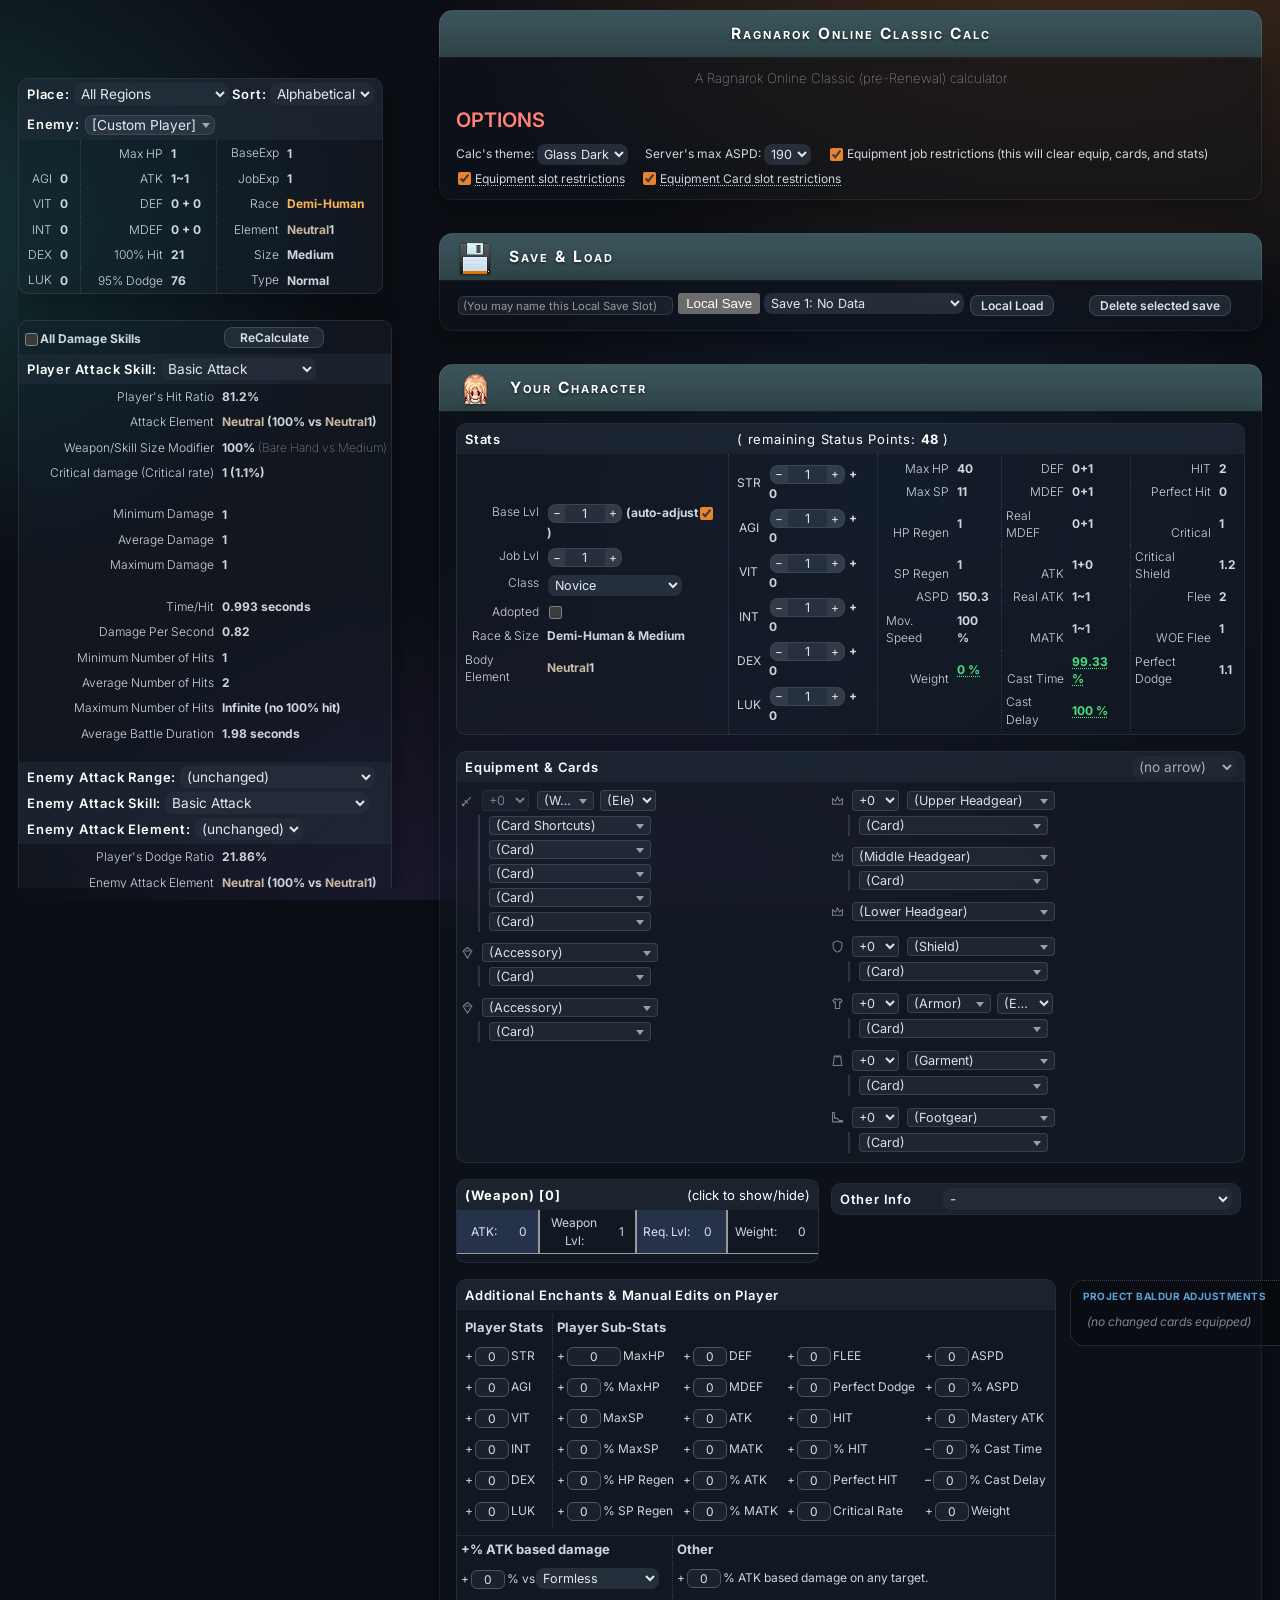
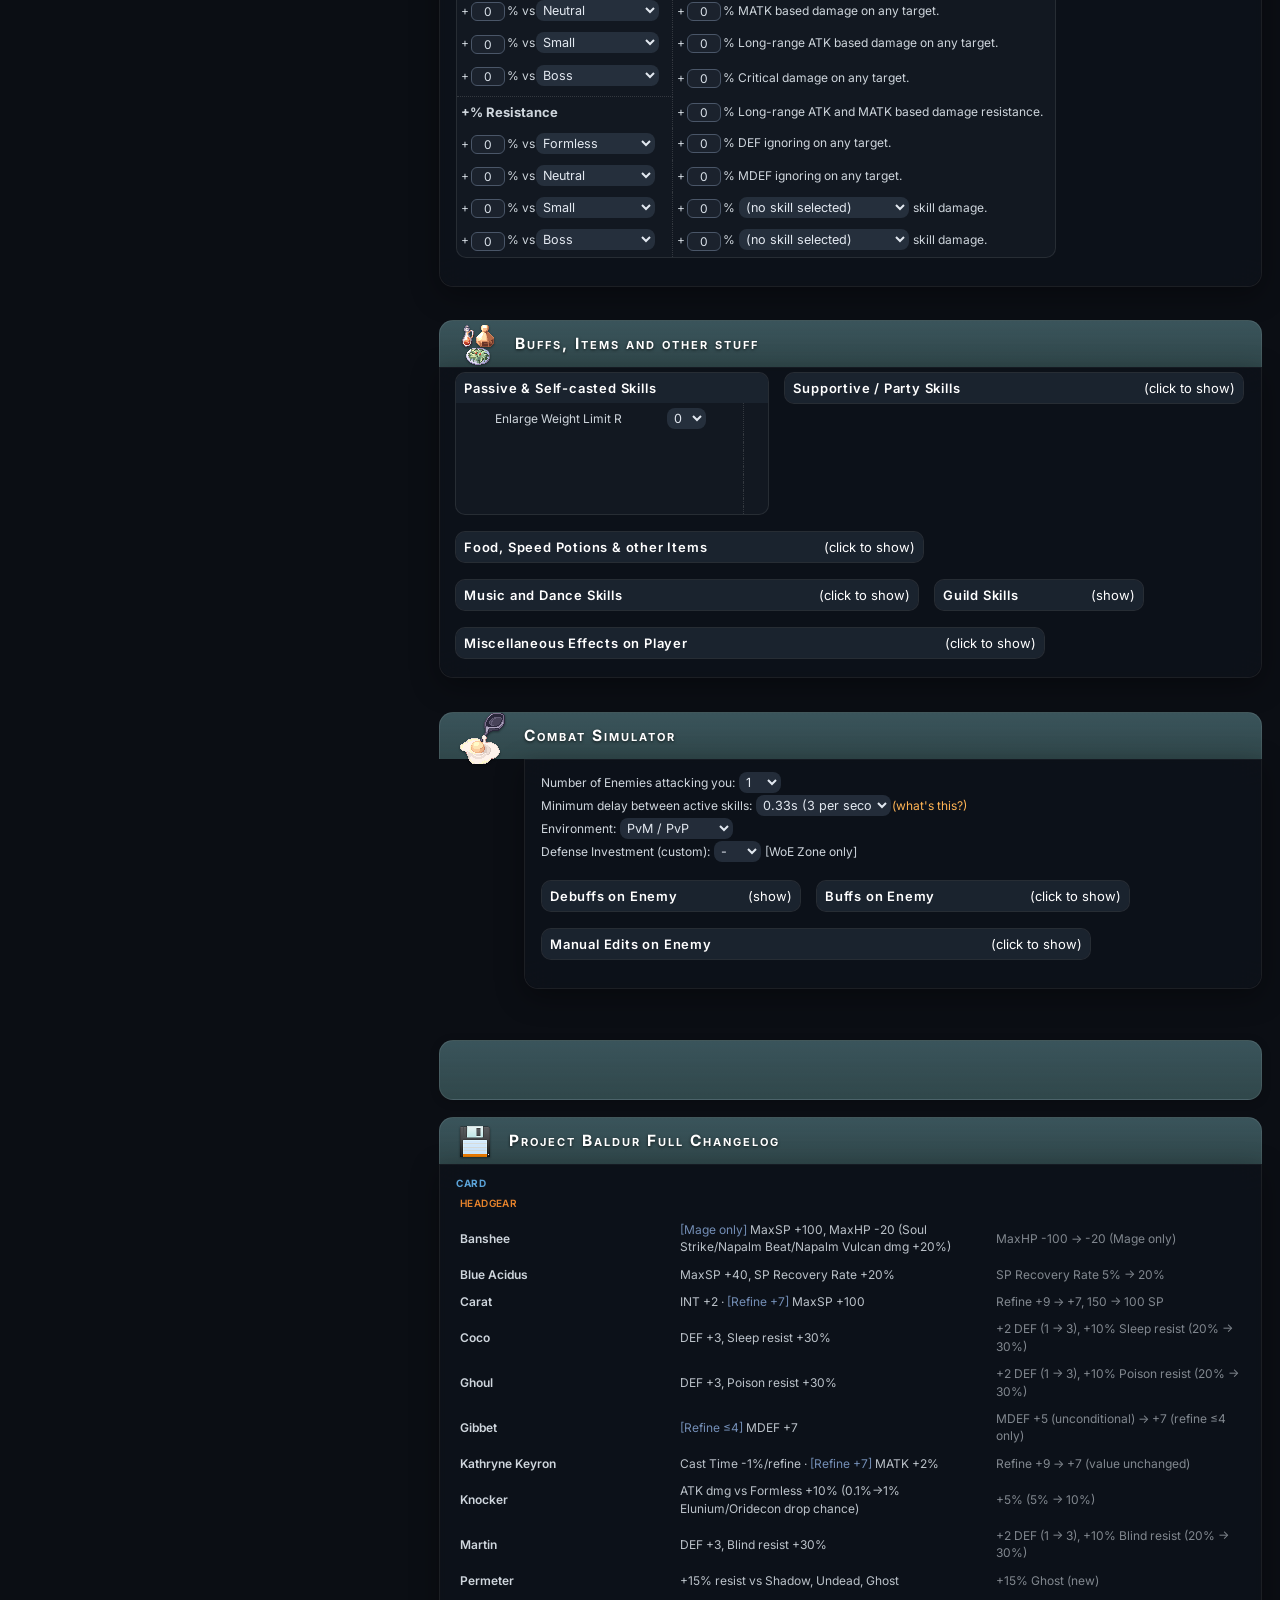
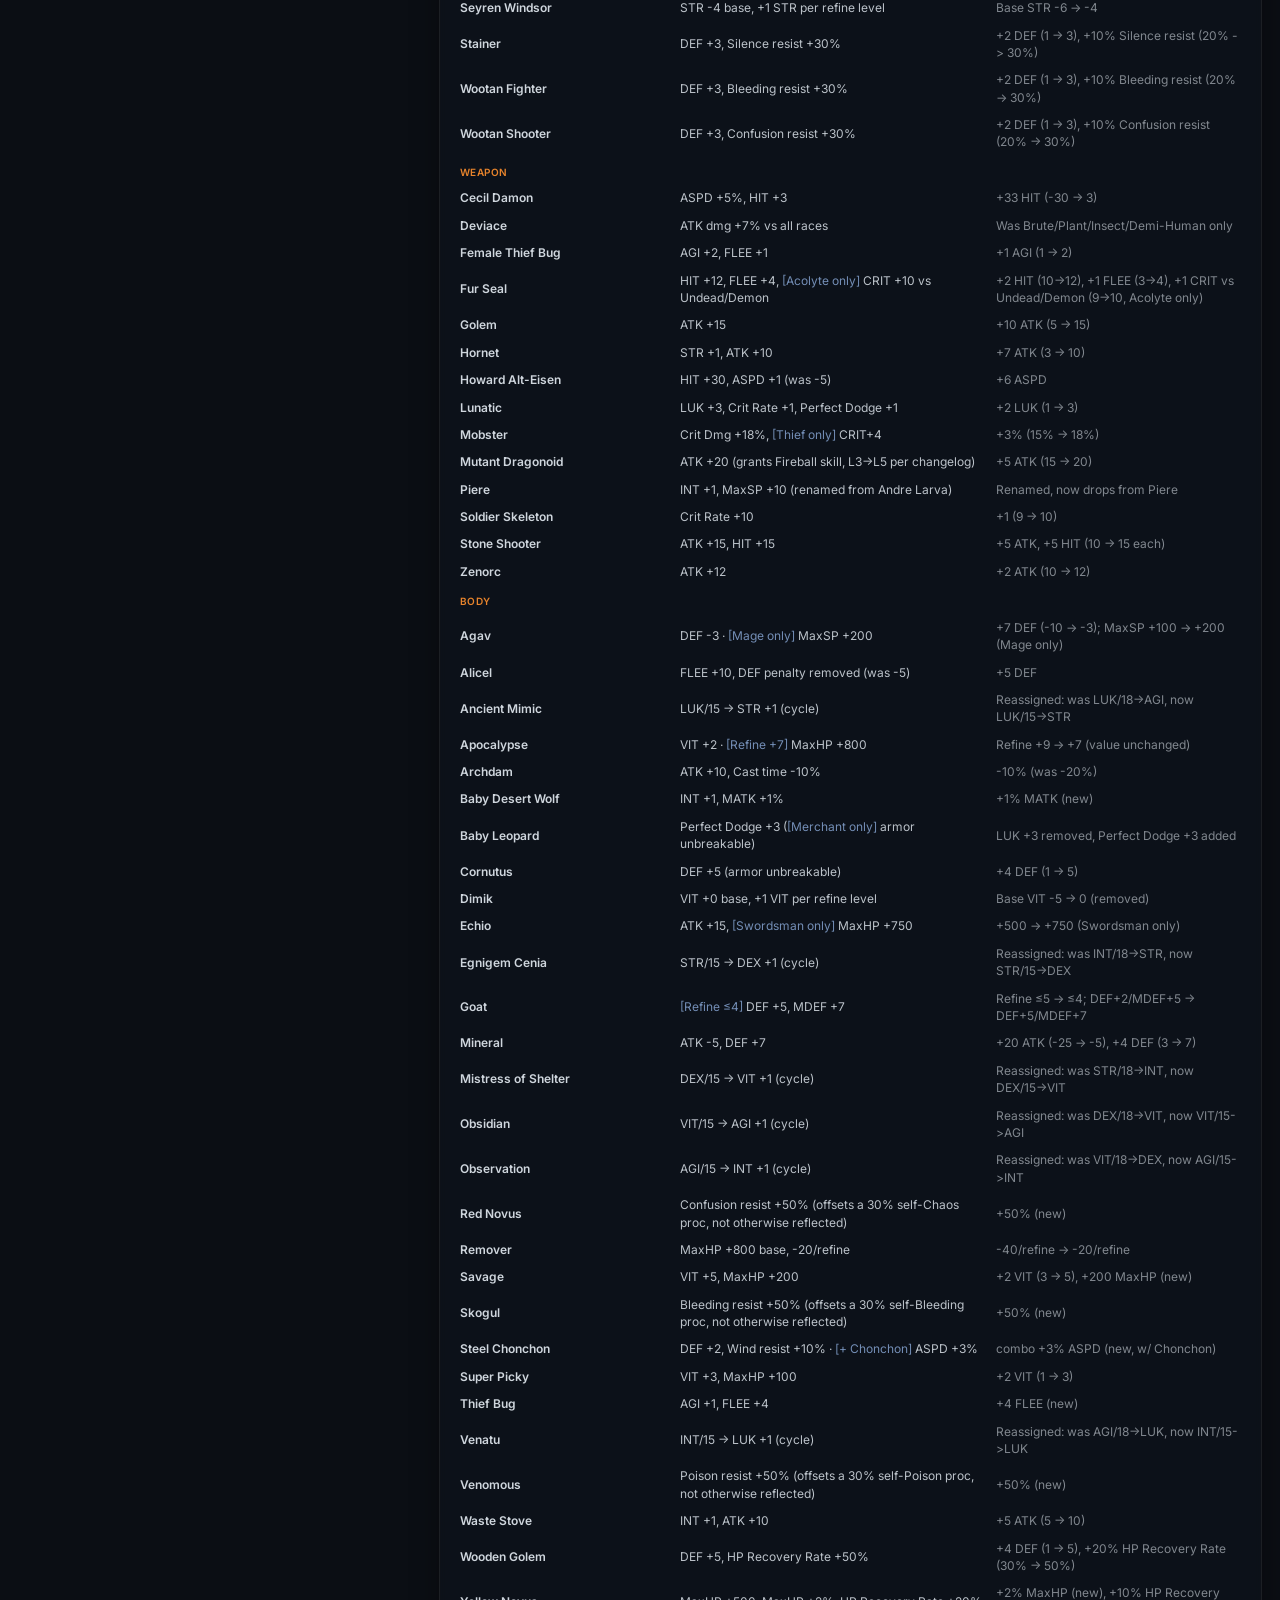
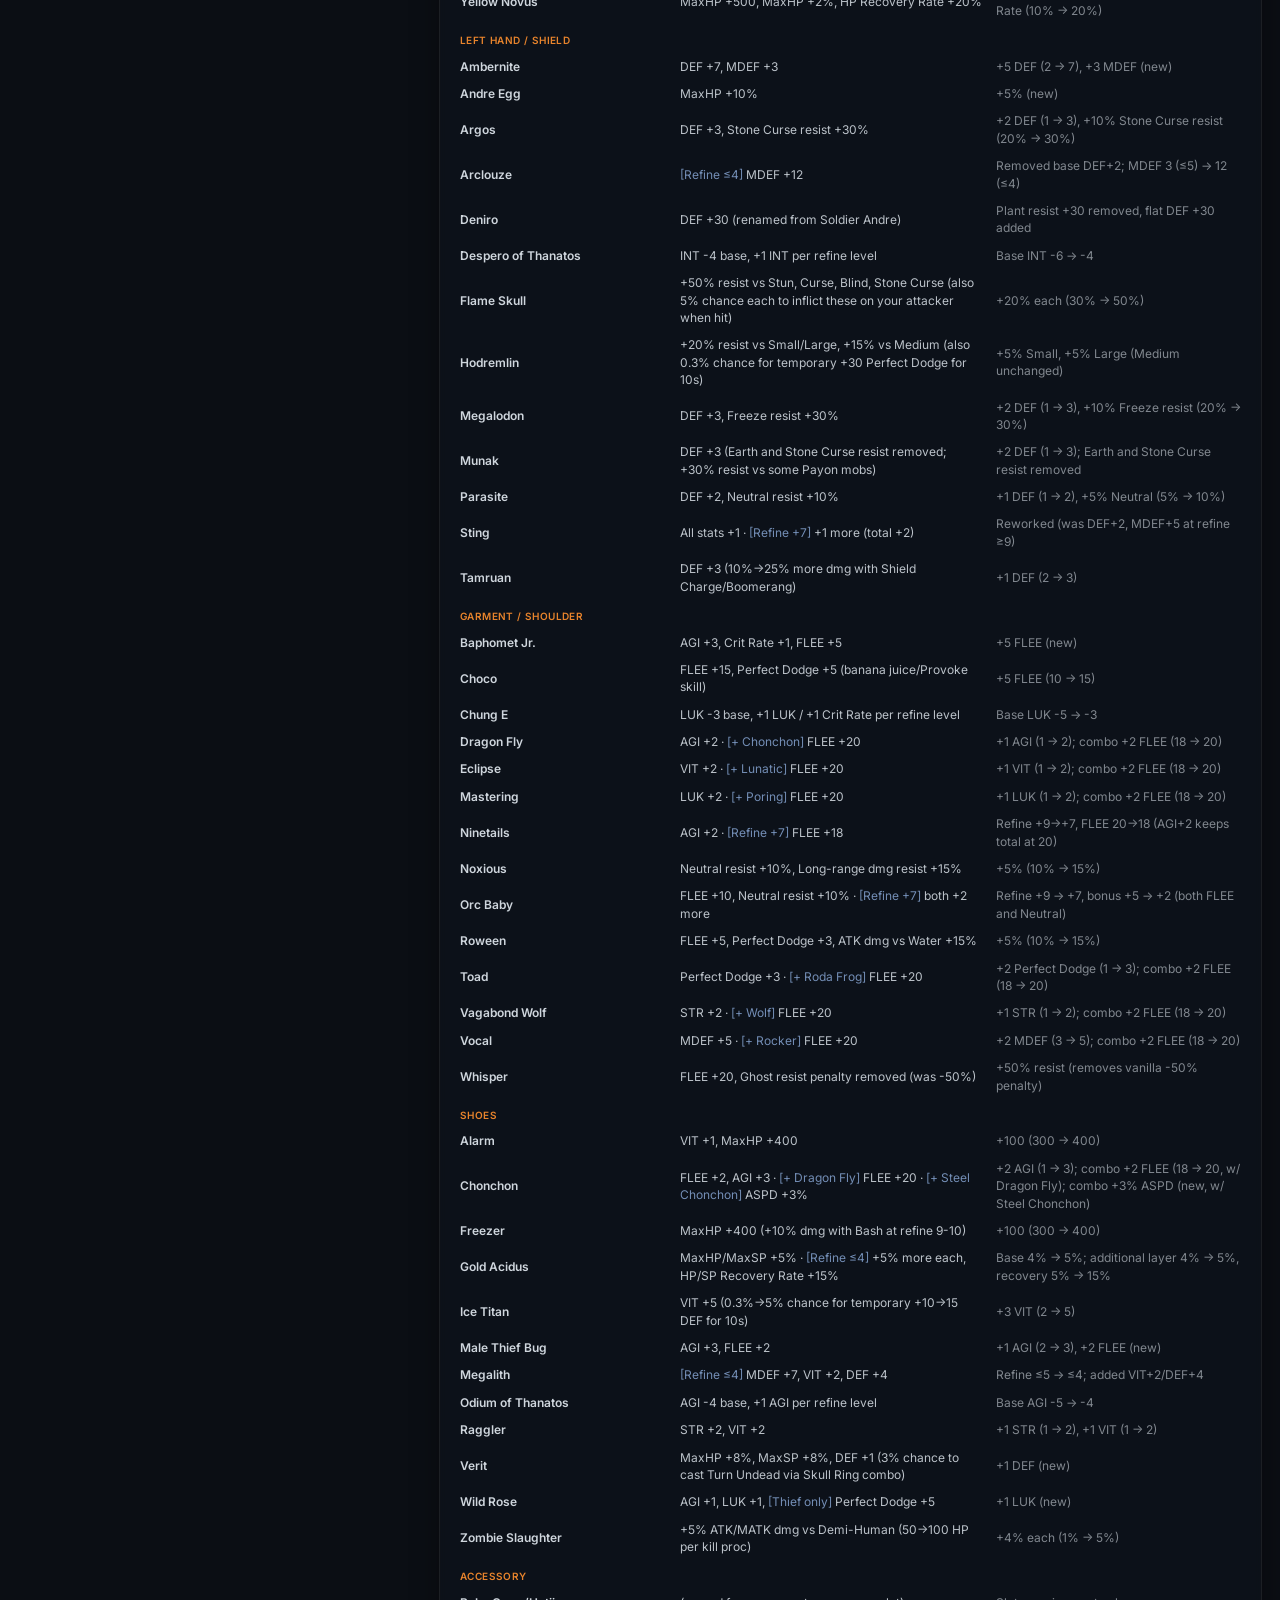
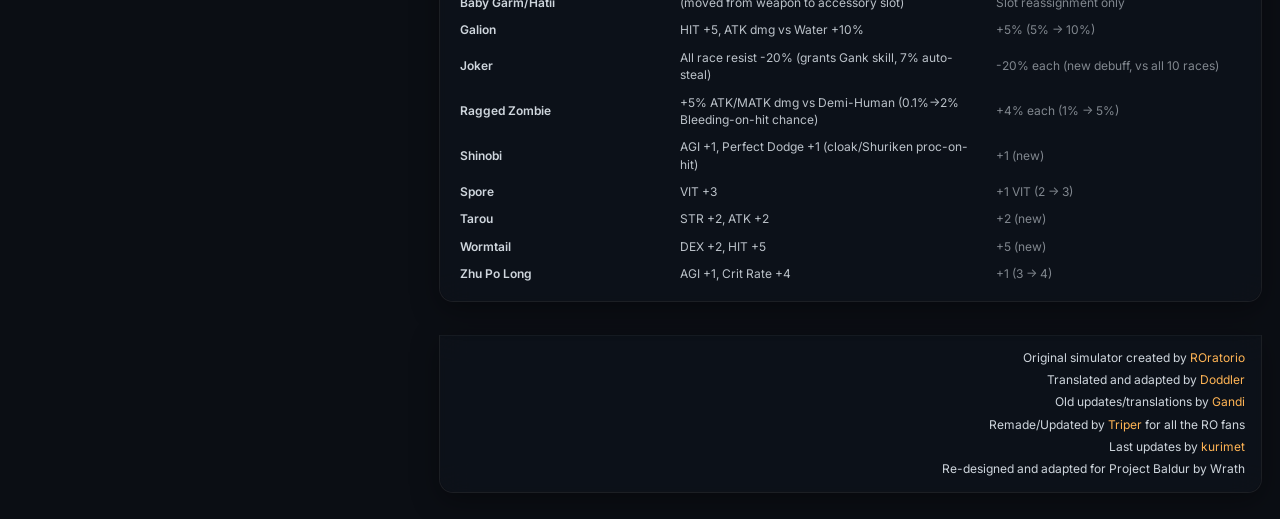
==== commit 99a11141: "Redesign the Equipment & Cards panel layout Replaced the old nested-table layout (bare stacked dropd" ====
--- a/index.html
+++ b/index.html
@@ -168,6 +168,15 @@
 </table>
 
 
+<svg class="eqp-sprite" aria-hidden="true" style="position:absolute;width:0;height:0;overflow:hidden">
+<symbol id="eqp-i-sword" viewBox="0 0 24 24"><path d="M5 19 L17 7"/><path d="M8 12 L12 16"/><circle cx="5" cy="19" r="1.3"/></symbol>
+<symbol id="eqp-i-crown" viewBox="0 0 24 24"><path d="M4 18 L4 9 L9 13 L12 6 L15 13 L20 9 L20 18 Z"/></symbol>
+<symbol id="eqp-i-shield" viewBox="0 0 24 24"><path d="M12 3 L19 6 V11 C19 16 16 19.5 12 21 C8 19.5 5 16 5 11 V6 Z"/></symbol>
+<symbol id="eqp-i-shirt" viewBox="0 0 24 24"><path d="M8.5 4 L4.5 7.5 L7 10.5 L8.5 9 V20 H15.5 V9 L17 10.5 L19.5 7.5 L15.5 4 C14.7 5.4 13.4 6.2 12 6.2 C10.6 6.2 9.3 5.4 8.5 4 Z"/></symbol>
+<symbol id="eqp-i-cape" viewBox="0 0 24 24"><path d="M7 5 H17 L19 20 H5 Z"/><path d="M9 5 C9.5 7 14.5 7 15 5"/></symbol>
+<symbol id="eqp-i-boot" viewBox="0 0 24 24"><path d="M7 4 V13 H11 L15 17 H20 V19 H4 V4 Z"/></symbol>
+<symbol id="eqp-i-gem" viewBox="0 0 24 24"><path d="M12 4 L19 9.5 L12 21 L5 9.5 Z"/><path d="M8 9.5 H16"/></symbol>
+</svg>
 <table class="tborder" onMouseOver="FirstNovis()" style="margin-right:0">
 <tr><td class="subheader" colspan="3">
 Equipment &amp; Cards <select id="episode" onChange="ClickJob()" style="width: 120px; visibility: hidden;"><option value="0">All</option><option value="13">Until episode 13.3: El Dicastes</option><option value="12">Until episode 12: Nightmare of Midgard, Destruction of Morocc</option><option value="11">Until episode 11: The Religious Nation, Arunafeltz</option><option value="10">Until episode 10: The Republic of Schwarzwald</option><option value="9">Until episode 9: Rebirth Job System</option><option value="8">Until episode 8: Niflheim ~ City of the Dead</option></select>
@@ -177,106 +186,146 @@
 </td></tr>
 
 <tr class="tequip"><td>
-<table><tr>
-<td>Weapon<!-- Type-->:<!-- <select name="A_WeaponType" onChange="ClickWeaponType(this[this.selectedIndex].value) | StAllCalc()|restrictCardslot(1)"></select>--></td>
-</tr><tr>
-<!--<td><select name="A_weapon1" onchange="StAllCalc()|ClickB_Item(this[this.selectedIndex].value)|restrictCardslot(1)"></select></td>-->
-<td id="A_w1"><select name="A_weapon1" onchange="ClickWeaponType(this[this.selectedIndex].value) | StAllCalc()|ClickB_Item(this[this.selectedIndex].value)|restrictCardslot(1)"><option value="0">(No Weapon)</option></select></td>
-</tr><tr>
-<td>Refine: <select disabled name="A_Weapon_refine" onchange="StAllCalc()"></select></td>
-</tr><tr>
-<td>Attribute: <select name="A_Weapon_element" onchange="calc()"></select></td>
-</tr><tr>
-<td><select name="A_cardshort" onchange="Setm_CardShort()|Click_Card()|ActiveSkillSetPlus()"></select></td>
-</tr><tr>
-<td><select name="A_weapon1_card1" onchange="Click_Card(this[this.selectedIndex].value)"></select></td>
-</tr><tr>
-<td><select name="A_weapon1_card2" onchange="Click_Card(this[this.selectedIndex].value)"></select></td>
-</tr><tr>
-<td><select name="A_weapon1_card3" onchange="Click_Card(this[this.selectedIndex].value)"></select></td>
-</tr><tr>
-<td><select name="A_weapon1_card4" onchange="Click_Card(this[this.selectedIndex].value)"></select></td>
-</tr></table>
-</td>
-
-<td id="leftweapon" style="border-left:1px solid #999; border-right:1px solid #999;">
-<table class="tequip">
-<tr><td id="A_SobWeaponName"></td></tr>
-<tr><td id="A_w2"></td></tr>
-<tr><td id="A_weapon2refine"></td></tr>
-<tr><td>&nbsp;</td></tr>
-<tr><td id="A_weapon2_cardshort"></td></tr>
-<tr><td id="nA_weapon2_c1"></td></tr>
-<tr><td id="nA_weapon2_c2"></td></tr>
-<tr><td id="nA_weapon2_c3"></td></tr>
-<tr><td id="nA_weapon2_c4"></td></tr>
-</table>
-</td>
-
-<td>
-<table class="tequip"><tr>
-<td>
-<select name="A_HEAD_REFINE" onchange="StAllCalc()"></select>
-<select name="A_head1" style="width:200px" onchange="StAllCalc()|ClickB_Item(this[this.selectedIndex].value)|restrictCardslot(2)"></select>
+<div class="eqp-grid">
+<div class="eqp-col">
+
+<div class="eqp-block">
+<div class="eqp-item">
+<svg class="eqp-icon"><use href="#eqp-i-sword"/></svg>
+<div class="eqp-namegroup">
+<select disabled name="A_Weapon_refine" onchange="StAllCalc()" title="Refine"></select>
+<div id="A_w1" class="eqp-namecell"><select name="A_weapon1" onchange="ClickWeaponType(this[this.selectedIndex].value) | StAllCalc()|ClickB_Item(this[this.selectedIndex].value)|restrictCardslot(1)"><option value="0">(Weapon)</option></select></div>
+<select name="A_Weapon_element" onchange="calc()" title="Element"></select>
+</div>
+</div>
+<div class="eqp-cards">
+<select name="A_cardshort" onchange="Setm_CardShort()|Click_Card()|ActiveSkillSetPlus()" class="eqp-card-filter" title="Filter cards"></select>
+<select name="A_weapon1_card1" onchange="Click_Card(this[this.selectedIndex].value)"></select>
+<select name="A_weapon1_card2" onchange="Click_Card(this[this.selectedIndex].value)"></select>
+<select name="A_weapon1_card3" onchange="Click_Card(this[this.selectedIndex].value)"></select>
+<select name="A_weapon1_card4" onchange="Click_Card(this[this.selectedIndex].value)"></select>
+</div>
+<div id="A_SobWeaponName"></div>
+<div id="A_w2"></div>
+<div id="A_weapon2refine"></div>
+<div id="A_weapon2_cardshort"></div>
+<div id="nA_weapon2_c1"></div>
+<div id="nA_weapon2_c2"></div>
+<div id="nA_weapon2_c3"></div>
+<div id="nA_weapon2_c4"></div>
+</div>
+
+<div class="eqp-block">
+<div class="eqp-item">
+<svg class="eqp-icon"><use href="#eqp-i-gem"/></svg>
+<select name="A_acces1" onchange="StAllCalc()|ClickB_Item(this[this.selectedIndex].value)|restrictCardslot(9)" class="eqp-name"></select>
+</div>
+<div class="eqp-cards">
+<select name="A_acces1_card" onchange="Click_Card(this[this.selectedIndex].value)"></select>
+</div>
+</div>
+
+<div class="eqp-block">
+<div class="eqp-item">
+<svg class="eqp-icon"><use href="#eqp-i-gem"/></svg>
+<select name="A_acces2" onchange="StAllCalc()|ClickB_Item(this[this.selectedIndex].value)|restrictCardslot(10)" class="eqp-name"></select>
+</div>
+<div class="eqp-cards">
+<select name="A_acces2_card" onchange="Click_Card(this[this.selectedIndex].value)"></select>
+</div>
+</div>
+
+</div>
+<div class="eqp-col">
+
+<div class="eqp-block">
+<div class="eqp-item">
+<svg class="eqp-icon"><use href="#eqp-i-crown"/></svg>
+<div class="eqp-namegroup">
+<select name="A_HEAD_REFINE" onchange="StAllCalc()" title="Refine"></select>
+<select name="A_head1" onchange="StAllCalc()|ClickB_Item(this[this.selectedIndex].value)|restrictCardslot(2)" class="eqp-name"></select>
+</div>
+</div>
+<div class="eqp-cards">
 <select name="A_head1_card" onchange="StAllCalc()|Card(this[this.selectedIndex].value)"></select>
-</td>
-
-</tr><tr style=" height:10px;">
-<td style="padding-left:49px;">
-<select name="A_head2" style="width:200px;" onchange="StAllCalc()|ClickB_Item(this[this.selectedIndex].value)|restrictCardslot(3)"></select>
+</div>
+</div>
+
+<div class="eqp-block">
+<div class="eqp-item">
+<svg class="eqp-icon"><use href="#eqp-i-crown"/></svg>
+<select name="A_head2" onchange="StAllCalc()|ClickB_Item(this[this.selectedIndex].value)|restrictCardslot(3)" class="eqp-name" style="width:200px;"></select>
+</div>
+<div class="eqp-cards">
 <select name="A_head2_card" onchange="StAllCalc()|Card(this[this.selectedIndex].value)"></select>
-</td>
-
-</tr><tr>
-<td style="padding-left:49px;">
-<select name="A_head3" style="width:200px" onchange="StAllCalc()|ClickB_Item(this[this.selectedIndex].value)|restrictCardslot(4)"></select>
-<select name="A_HSE_HEAD1" onchange="StAllCalc()"></select>
-</td>
-
-</tr><tr>
-<td>
-<select name="A_LEFT_REFINE" onchange="StAllCalc()"></select>
-<select name="A_left" style="width:200px" onchange="StAllCalc()|ClickB_Item(this[this.selectedIndex].value)|restrictCardslot(5)|setShieldWeight(this[this.selectedIndex].value)">
-<option value="305">(No Shield)</option></select>
+</div>
+</div>
+
+<div class="eqp-block">
+<div class="eqp-item">
+<svg class="eqp-icon"><use href="#eqp-i-crown"/></svg>
+<select name="A_head3" onchange="StAllCalc()|ClickB_Item(this[this.selectedIndex].value)|restrictCardslot(4)" class="eqp-name" style="width:200px"></select>
+<select name="A_HSE_HEAD1" onchange="StAllCalc()" title="Hidden Slot Enchant"></select>
+</div>
+</div>
+
+<div class="eqp-block">
+<div class="eqp-item">
+<svg class="eqp-icon"><use href="#eqp-i-shield"/></svg>
+<div class="eqp-namegroup">
+<select name="A_LEFT_REFINE" onchange="StAllCalc()" title="Refine"></select>
+<select name="A_left" onchange="StAllCalc()|ClickB_Item(this[this.selectedIndex].value)|restrictCardslot(5)|setShieldWeight(this[this.selectedIndex].value)" class="eqp-name">
+<option value="305">(Shield)</option></select>
+</div>
+</div>
+<div class="eqp-cards">
 <select name="A_left_card" onchange="StAllCalc()|Card(this[this.selectedIndex].value)">
-<option value="0">(No Card)</option></select>
-</td>
-
-</tr><tr>
-<td>
-<select name="A_BODY_REFINE" onchange="StAllCalc()"></select>
-<select name="A_body" style="width:200px" onchange="StAllCalc()|ClickB_Item(this[this.selectedIndex].value)|restrictCardslot(6)"></select>
+<option value="0">(Card)</option></select>
+</div>
+</div>
+
+<div class="eqp-block">
+<div class="eqp-item">
+<svg class="eqp-icon"><use href="#eqp-i-shirt"/></svg>
+<div class="eqp-namegroup">
+<select name="A_BODY_REFINE" onchange="StAllCalc()" title="Refine"></select>
+<select name="A_body" onchange="StAllCalc()|ClickB_Item(this[this.selectedIndex].value)|restrictCardslot(6)" class="eqp-name"></select>
+<select name="A_HSE" onchange="StAllCalc()" title="Hidden Slot Enchant"></select>
+</div>
+</div>
+<div class="eqp-cards">
 <select name="A_body_card" onchange="StAllCalc()|Card(this[this.selectedIndex].value)"></select>
-<select name="A_HSE" onchange="StAllCalc()"></select>
-</td>
-
-</tr><tr>
-<td>
-<select name="A_SHOULDER_REFINE" onchange="StAllCalc()"></select>
-<select name="A_shoulder" style="width:200px" onchange="StAllCalc()|ClickB_Item(this[this.selectedIndex].value)|restrictCardslot(7)"></select>
+</div>
+</div>
+
+<div class="eqp-block">
+<div class="eqp-item">
+<svg class="eqp-icon"><use href="#eqp-i-cape"/></svg>
+<div class="eqp-namegroup">
+<select name="A_SHOULDER_REFINE" onchange="StAllCalc()" title="Refine"></select>
+<select name="A_shoulder" onchange="StAllCalc()|ClickB_Item(this[this.selectedIndex].value)|restrictCardslot(7)" class="eqp-name"></select>
+</div>
+</div>
+<div class="eqp-cards">
 <select name="A_shoulder_card" onchange="StAllCalc()|Card(this[this.selectedIndex].value)"></select>
-</td>
-
-</tr><tr>
-<td>
-<select name="A_SHOES_REFINE" onchange="StAllCalc()"></select>
-<select name="A_shoes" style="width:200px" onchange="StAllCalc()|ClickB_Item(this[this.selectedIndex].value)|restrictCardslot(8)"></select>
+</div>
+</div>
+
+<div class="eqp-block">
+<div class="eqp-item">
+<svg class="eqp-icon"><use href="#eqp-i-boot"/></svg>
+<div class="eqp-namegroup">
+<select name="A_SHOES_REFINE" onchange="StAllCalc()" title="Refine"></select>
+<select name="A_shoes" onchange="StAllCalc()|ClickB_Item(this[this.selectedIndex].value)|restrictCardslot(8)" class="eqp-name"></select>
+</div>
+</div>
+<div class="eqp-cards">
 <select name="A_shoes_card" onchange="StAllCalc()|Card(this[this.selectedIndex].value)"></select>
-</td>
-
-</tr><tr>
-<td style="padding-left:49px;">
-<select name="A_acces1" style="width:200px" onchange="StAllCalc()|ClickB_Item(this[this.selectedIndex].value)|restrictCardslot(9)"></select>
-<select name="A_acces1_card" onchange="Click_Card(this[this.selectedIndex].value)"></select>
-</td>
-
-</tr><tr>
-<td style="padding-left:49px;">
-<select name="A_acces2" style="width:200px" onchange="StAllCalc()|ClickB_Item(this[this.selectedIndex].value)|restrictCardslot(10)"></select>
-<select name="A_acces2_card" onchange="Click_Card(this[this.selectedIndex].value)"></select>
-</td>
-</tr>
-</table>
+</div>
+</div>
+
+</div>
+</div>
 </td></tr></table>
 
 <table><tr><td style="padding: 0 8px 0 0; vertical-align:top;">
--- a/style.css
+++ b/style.css
@@ -36,6 +36,7 @@
   --border-dark: #2b3542;
   --accent: #e8842c;
   --accent-soft: rgba(232, 132, 44, 0.35);
+  --accent-blue: #5ba3d8;
   --shadow-panel: 0 2px 10px rgba(0, 0, 0, 0.18);
   --shadow-pop: 0 6px 18px rgba(0, 0, 0, 0.35);
 }
@@ -939,7 +940,7 @@
   font-weight: 700;
   text-transform: uppercase;
   letter-spacing: 0.5px;
-  color: var(--accent);
+  color: var(--accent-blue);
   margin-bottom: var(--sp-2);
 }
 .ces-summary-table {
@@ -974,7 +975,7 @@
   font-weight: 700;
   text-transform: uppercase;
   letter-spacing: 0.5px;
-  color: var(--accent);
+  color: var(--accent-blue);
   margin-bottom: var(--sp-2);
 }
 .ces-fc-table {
@@ -982,25 +983,32 @@
   border-spacing: 0 2px;
   table-layout: fixed;
 }
+.ces-fc-col-card {
+  width: 220px;
+}
+.ces-fc-col-full {
+  width: 40%;
+}
 .ces-fc-table .ces-card {
   font-weight: 600;
-  width: 180px;
   padding-right: var(--sp-3);
 }
 .ces-fc-table .ces-fc-full {
-  width: 45%;
   opacity: 0.9;
   padding-right: var(--sp-3);
 }
 .ces-fc-table .ces-fc-delta {
   opacity: 0.6;
+}
+.ces-fc-tag {
+  color: #7f9cc7;
 }
 .ces-fc-table tr.ces-fc-slot td {
   font-size: var(--text-xs);
   font-weight: 600;
   text-transform: uppercase;
   letter-spacing: 0.4px;
-  color: #6d7684;
+  color: var(--accent);
   padding-top: var(--sp-3);
 }
 .ces-fc-table tr.ces-fc-slot:first-child td {
@@ -1024,3 +1032,156 @@
   gap: var(--sp-1);
   white-space: nowrap;
 }
+
+/* ============================================================
+   Equipment & Cards panel (index.html) — replaces the old plain
+   nested-table layout. Weapon + accessories in one column, head/
+   armor slots in the other. Every slot is an icon + item dropdown
+   (+ refine/attribute dropdowns inline where applicable), with its
+   card dropdown(s) indented directly beneath — the indent shows
+   the card is slotted into that specific piece of gear, not a
+   headgear-group relationship.
+   ============================================================ */
+.eqp-grid {
+  display: grid;
+  grid-template-columns: minmax(0, 1fr) minmax(0, 1.15fr);
+  gap: var(--sp-4);
+}
+.eqp-block {
+  border-radius: 6px;
+  padding: var(--sp-2) var(--sp-2) var(--sp-2) var(--sp-1);
+  margin-bottom: 2px;
+}
+.eqp-item {
+  display: flex;
+  align-items: center;
+  gap: 6px;
+  margin-bottom: 3px;
+}
+.eqp-icon {
+  width: 15px;
+  height: 15px;
+  flex-shrink: 0;
+  opacity: 0.55;
+  fill: none;
+  stroke: currentColor;
+  stroke-width: 1.7;
+  stroke-linecap: round;
+  stroke-linejoin: round;
+}
+.eqp-item select,
+.eqp-item .cbx {
+  flex-shrink: 0;
+}
+.eqp-item > .eqp-namecell,
+.eqp-item > .eqp-name,
+.eqp-item > .cbx {
+  flex: 0 1 50%;
+  min-width: 0;
+}
+.eqp-namecell .cbx {
+  display: block;
+  width: 100%;
+}
+.eqp-item .cbx-trigger {
+  width: 100%;
+  max-width: none;
+  min-width: 0;
+  box-sizing: border-box;
+}
+/* Name + refine(+element/enchant) together occupy the same total width as
+   the card row beneath them, so the two rows line up — the name shrinks
+   to make room for its modifier selects instead of adding extra width. */
+.eqp-namegroup {
+  display: flex;
+  align-items: center;
+  gap: 6px;
+  width: 50%;
+  flex-shrink: 0;
+}
+.eqp-namegroup > .eqp-namecell,
+.eqp-namegroup > .eqp-name,
+.eqp-namegroup > .cbx {
+  flex: 1 1 0%;
+  min-width: 0;
+}
+.eqp-namegroup select:not(.eqp-name) {
+  flex-shrink: 0;
+  max-width: 56px;
+  overflow: hidden;
+  text-overflow: ellipsis;
+  white-space: nowrap;
+}
+.eqp-cards {
+  margin-left: 18px;
+  padding-left: 8px;
+  border-left: 2px solid var(--border-light);
+  display: flex;
+  flex-direction: column;
+  gap: 3px;
+}
+.eqp-cards select,
+.eqp-cards .cbx {
+  width: 50%;
+}
+.eqp-cards .cbx-trigger {
+  width: 100%;
+  max-width: none;
+  min-width: 0;
+  box-sizing: border-box;
+}
+body.t-dark .eqp-cards {
+  border-left-color: #3a4656;
+}
+body.t-payon .eqp-cards {
+  border-left-color: rgba(255, 255, 255, 0.12);
+}
+.eqp-card-filter {
+  opacity: 0.65;
+  font-size: var(--text-xs);
+}
+/* Flat, bordered boxes instead of the site-wide pill-shaped accent-orange
+   select/combobox — matches the approved mockup's plainer dropdown look. */
+.eqp-item select,
+.eqp-cards select,
+.eqp-item .cbx-trigger,
+.eqp-cards .cbx-trigger {
+  background-color: #fff !important;
+  border: 1px solid var(--border-light);
+  border-radius: 4px;
+  color: #16181c;
+}
+.eqp-item select:hover,
+.eqp-cards select:hover,
+.eqp-item .cbx-trigger:hover,
+.eqp-cards .cbx-trigger:hover {
+  border-color: var(--accent-soft);
+}
+.eqp-item select:disabled,
+.eqp-cards select:disabled {
+  opacity: 0.5;
+}
+body.t-dark .eqp-item select,
+body.t-dark .eqp-cards select,
+body.t-dark .eqp-item .cbx-trigger,
+body.t-dark .eqp-cards .cbx-trigger {
+  background-color: #232b36 !important;
+  border-color: #3a4656;
+  color: #dbe2ea;
+}
+body.t-payon .eqp-item select,
+body.t-payon .eqp-cards select,
+body.t-payon .eqp-item .cbx-trigger,
+body.t-payon .eqp-cards .cbx-trigger {
+  background-color: rgba(42, 52, 65, 0.55) !important;
+  border-color: rgba(255, 255, 255, 0.12);
+  color: #dbe2ea;
+}
+select[name="A_HSE_HEAD1"] {
+  display: none;
+}
+@media (max-width: 700px) {
+  .eqp-grid {
+    grid-template-columns: 1fr;
+  }
+}
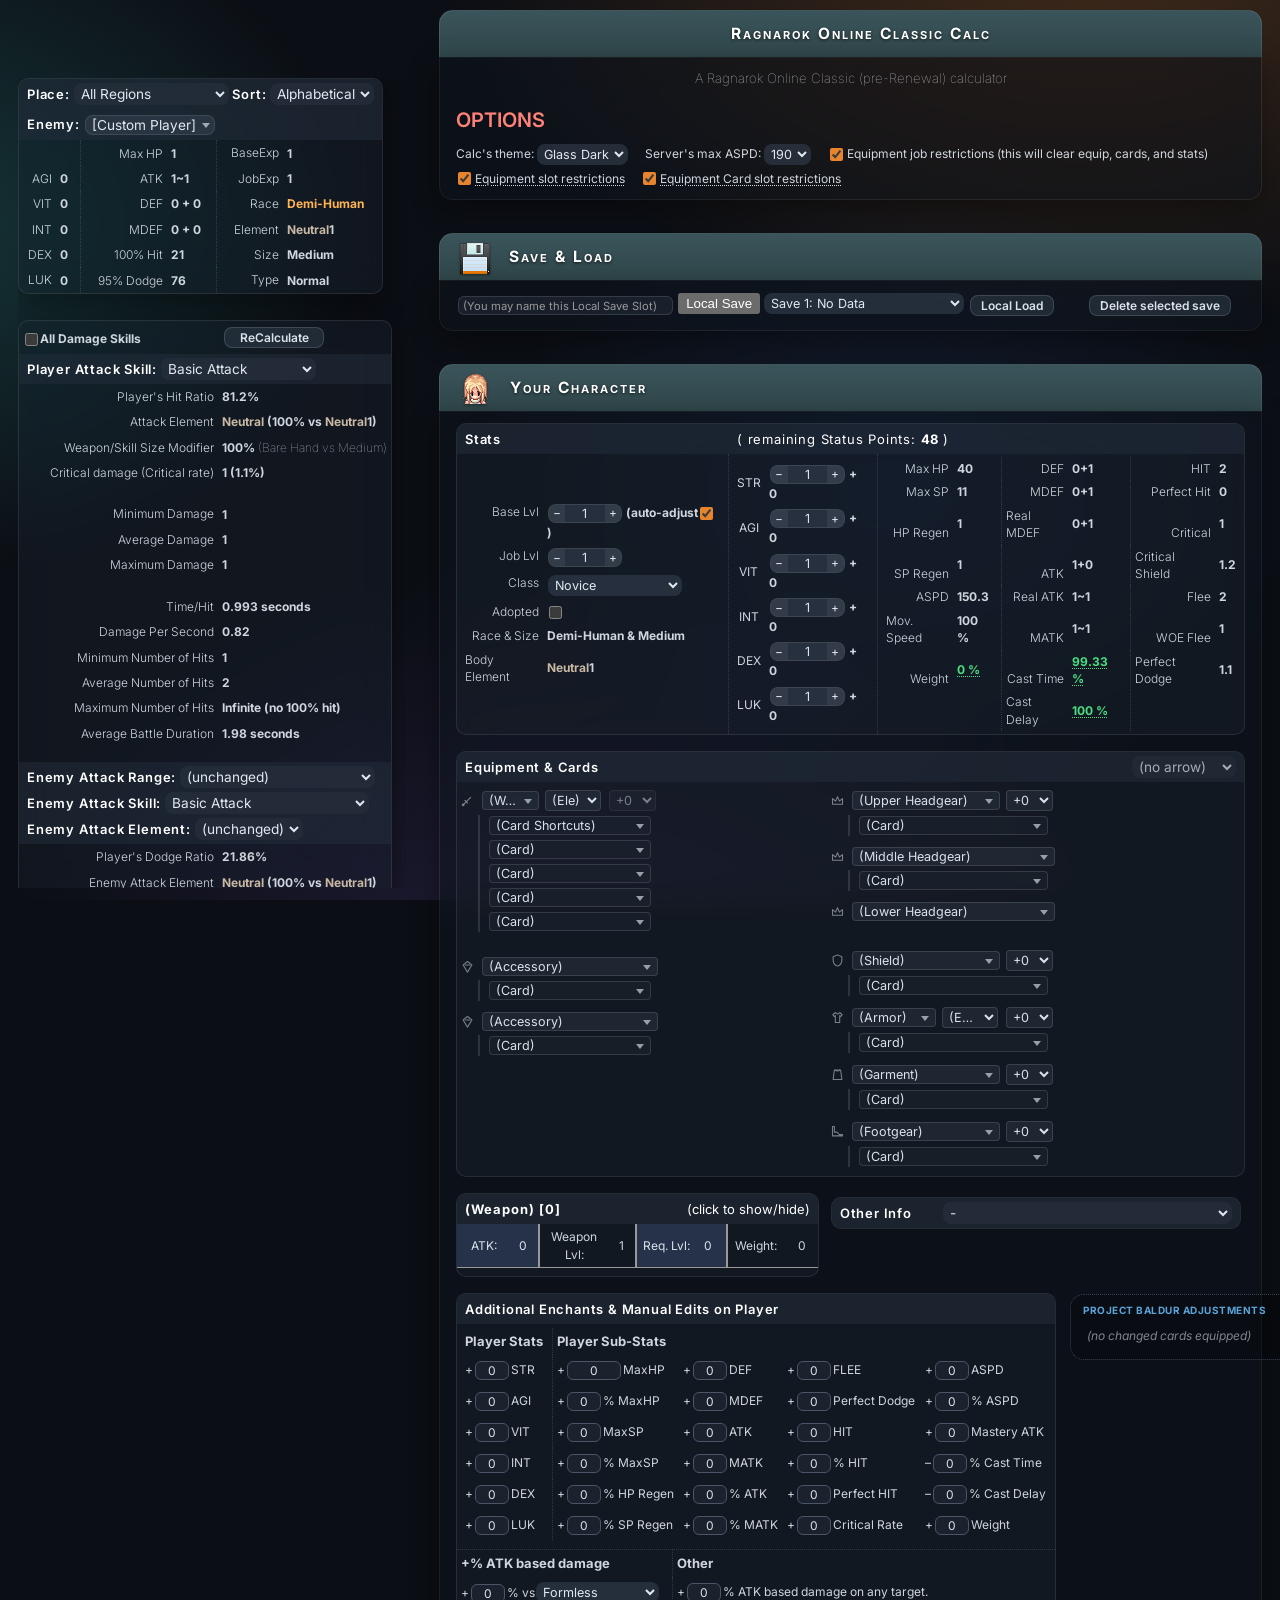
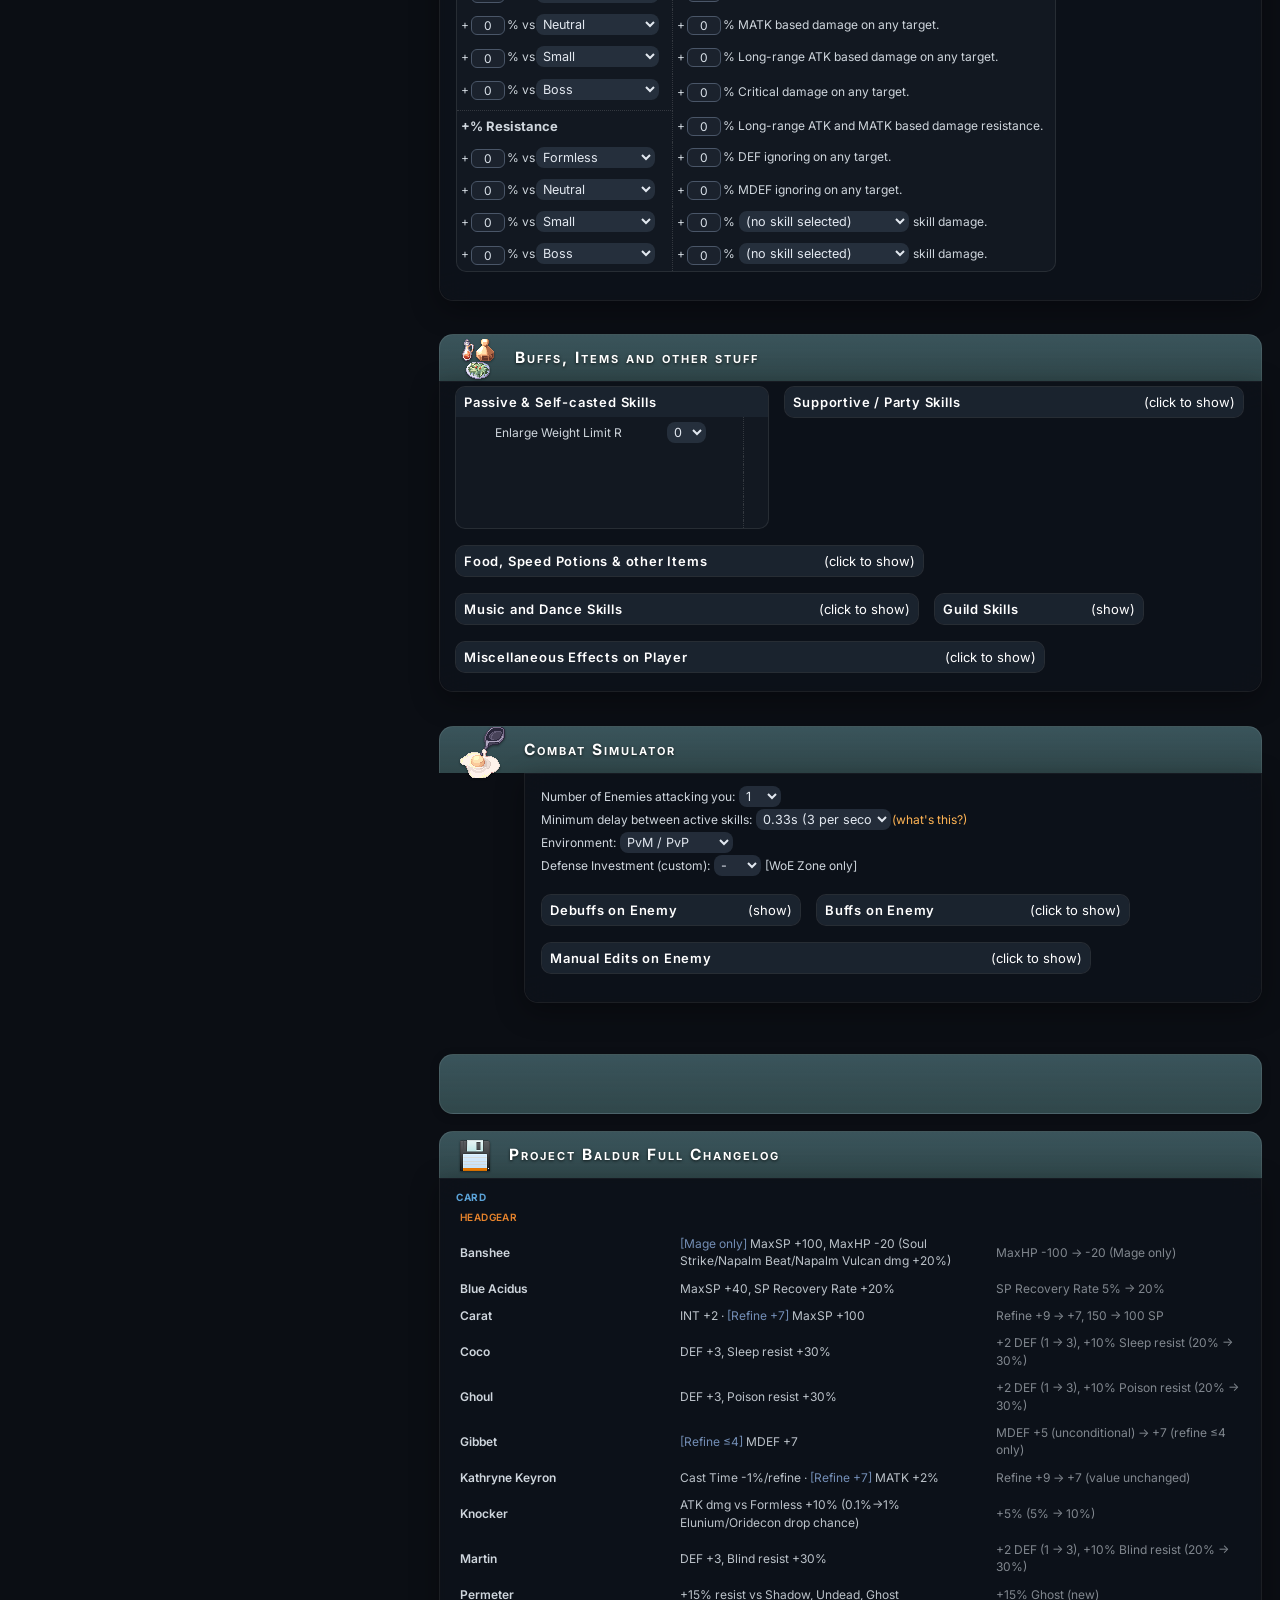
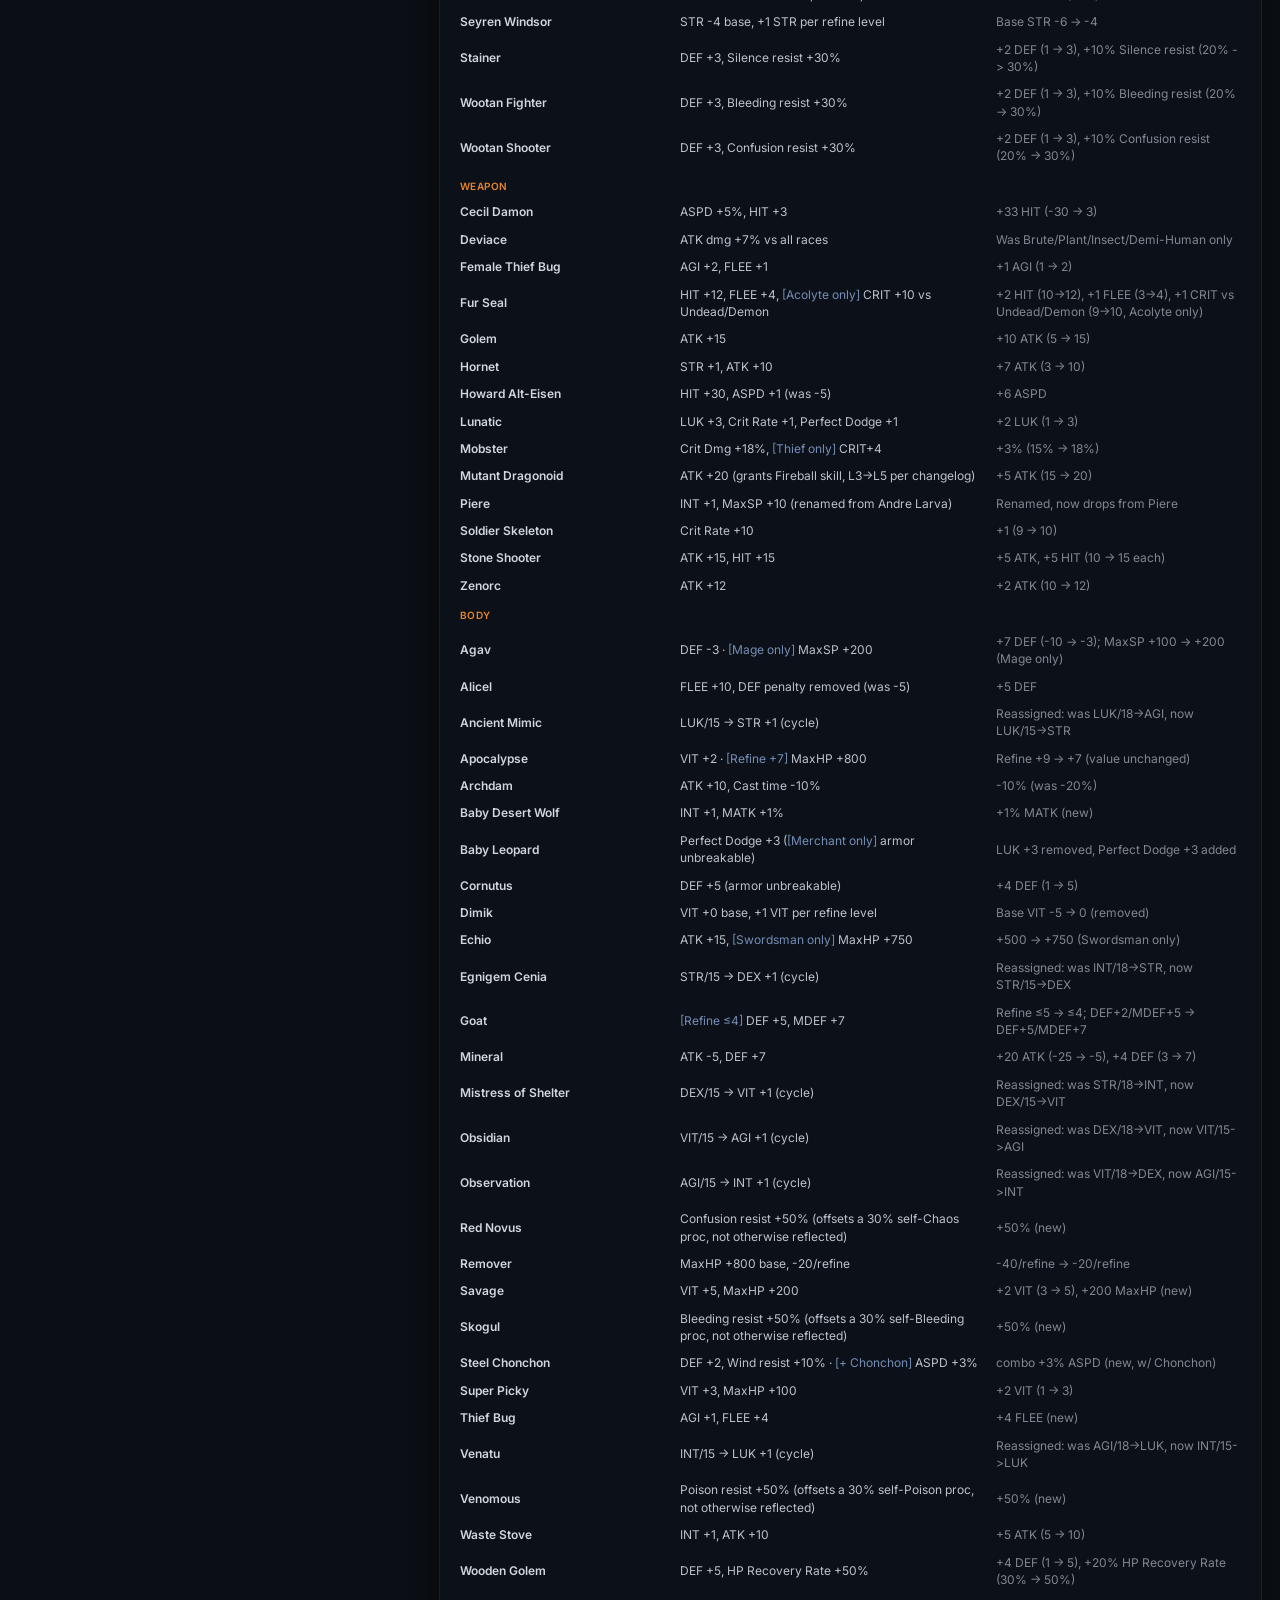
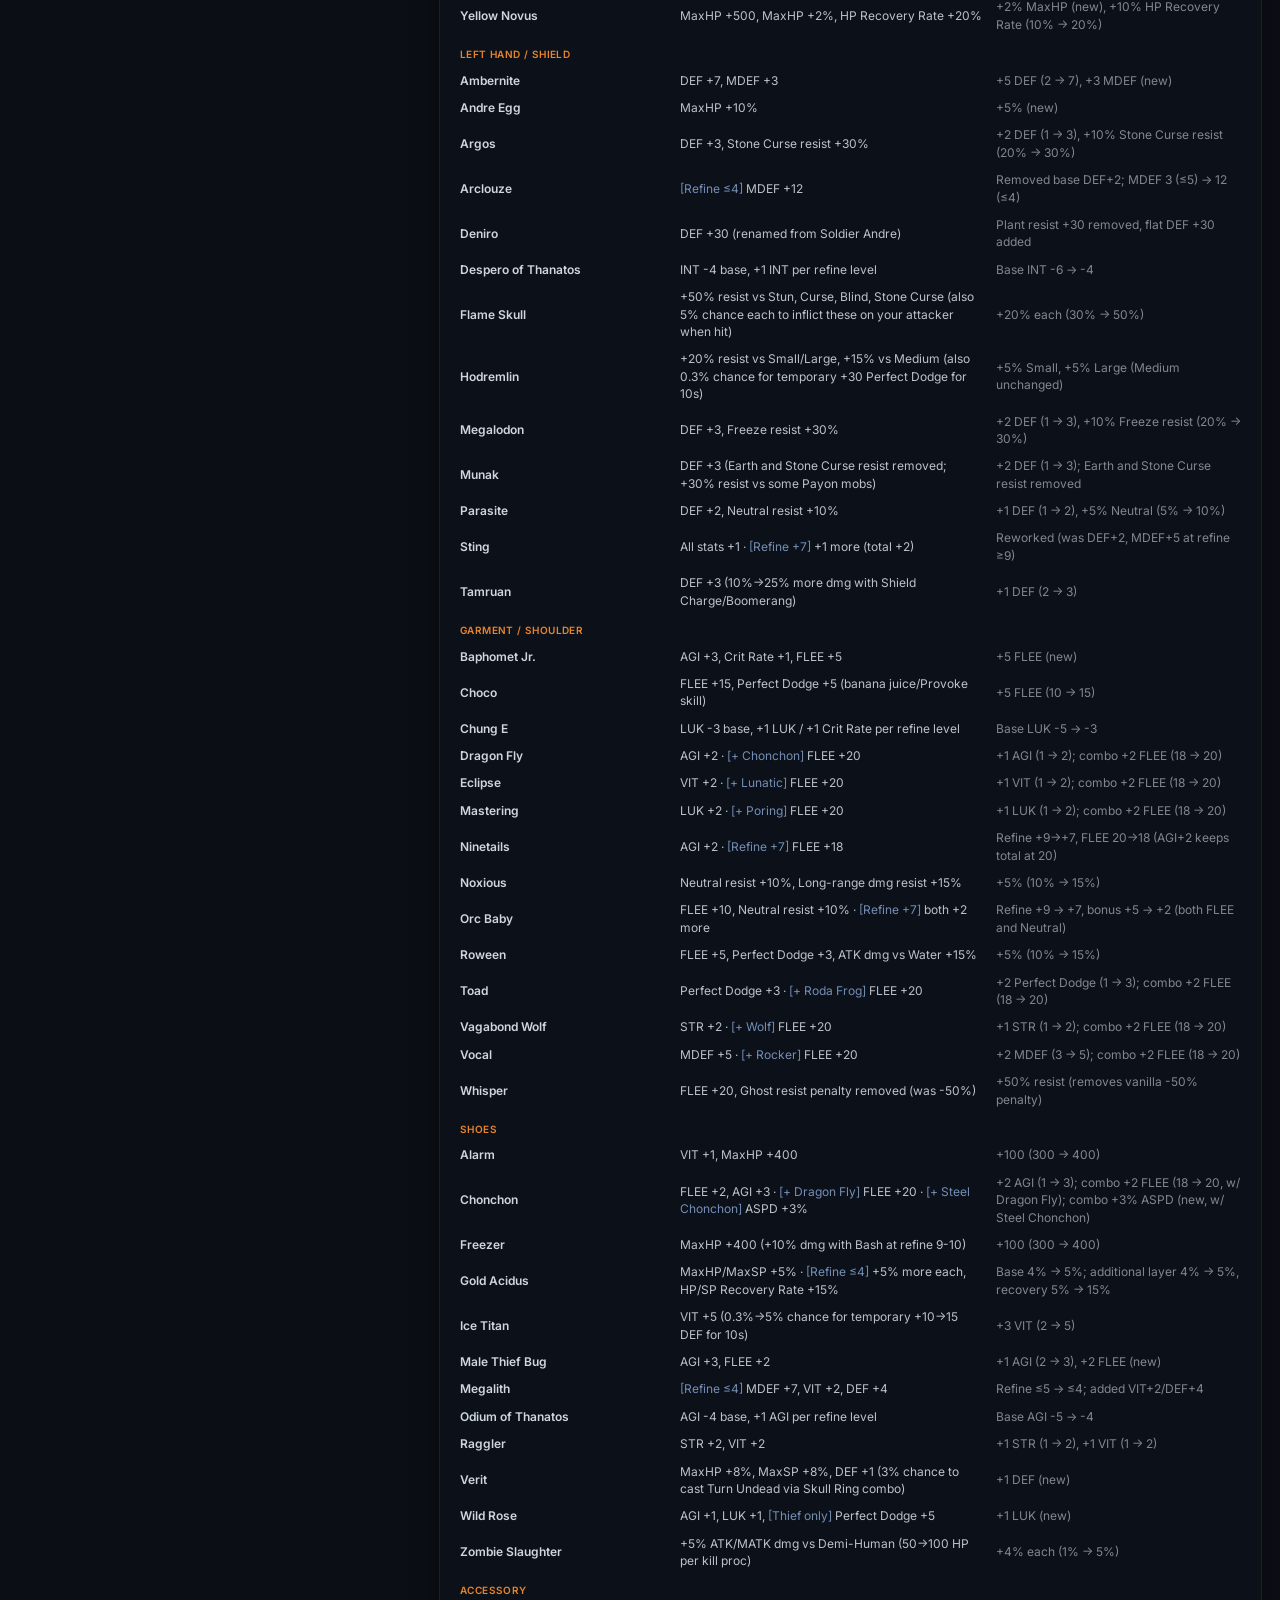
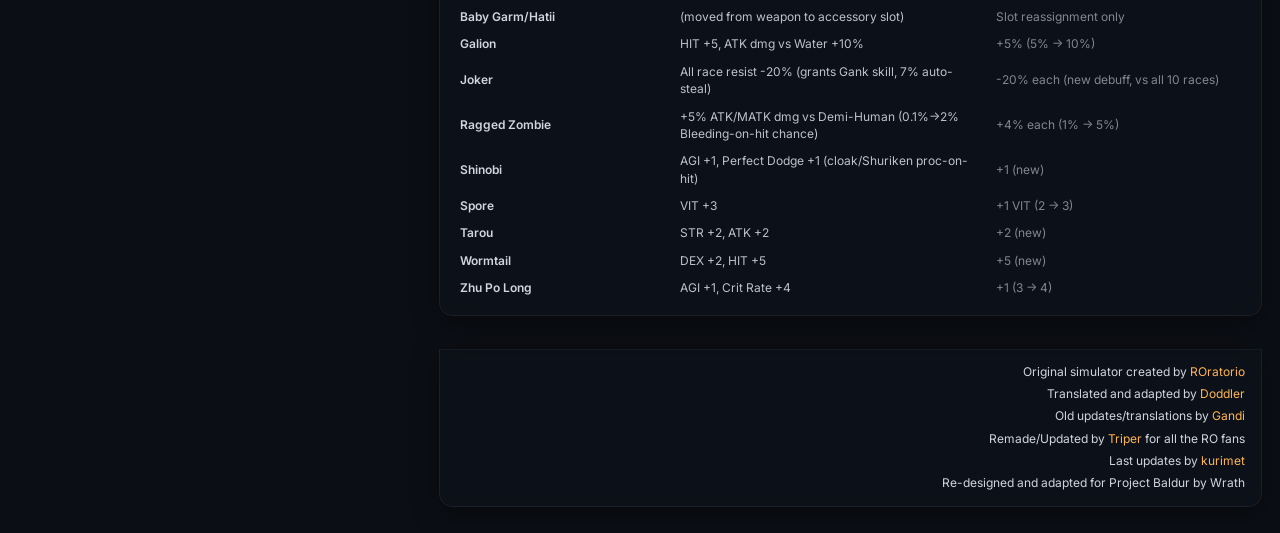
==== commit 699f6a69: "Refine equipment panel: weapon pair split, slot icons, spacing - Split the weapon block into a main-" ====
--- a/index.html
+++ b/index.html
@@ -187,15 +187,18 @@
 
 <tr class="tequip"><td>
 <div class="eqp-grid">
-<div class="eqp-col">
-
-<div class="eqp-block">
+<div class="eqp-left-col">
+<div class="eqp-weapon-block">
+
+<div class="eqp-block">
+<div class="eqp-weapon-pair">
+<div class="eqp-weapon-main">
 <div class="eqp-item">
 <svg class="eqp-icon"><use href="#eqp-i-sword"/></svg>
 <div class="eqp-namegroup">
-<select disabled name="A_Weapon_refine" onchange="StAllCalc()" title="Refine"></select>
 <div id="A_w1" class="eqp-namecell"><select name="A_weapon1" onchange="ClickWeaponType(this[this.selectedIndex].value) | StAllCalc()|ClickB_Item(this[this.selectedIndex].value)|restrictCardslot(1)"><option value="0">(Weapon)</option></select></div>
 <select name="A_Weapon_element" onchange="calc()" title="Element"></select>
+<select disabled name="A_Weapon_refine" onchange="StAllCalc()" title="Refine"></select>
 </div>
 </div>
 <div class="eqp-cards">
@@ -205,15 +208,29 @@
 <select name="A_weapon1_card3" onchange="Click_Card(this[this.selectedIndex].value)"></select>
 <select name="A_weapon1_card4" onchange="Click_Card(this[this.selectedIndex].value)"></select>
 </div>
+</div>
+<div class="eqp-weapon-off">
 <div id="A_SobWeaponName"></div>
-<div id="A_w2"></div>
-<div id="A_weapon2refine"></div>
+<div class="eqp-item">
+<svg class="eqp-icon"><use href="#eqp-i-sword"/></svg>
+<div class="eqp-namegroup">
+<div id="A_w2" class="eqp-namecell"></div>
+<div id="A_weapon2refine" class="eqp-offrefine"></div>
+</div>
+</div>
+<div class="eqp-cards">
 <div id="A_weapon2_cardshort"></div>
 <div id="nA_weapon2_c1"></div>
 <div id="nA_weapon2_c2"></div>
 <div id="nA_weapon2_c3"></div>
 <div id="nA_weapon2_c4"></div>
 </div>
+</div>
+</div>
+</div>
+
+</div>
+<div class="eqp-accessories">
 
 <div class="eqp-block">
 <div class="eqp-item">
@@ -236,14 +253,15 @@
 </div>
 
 </div>
-<div class="eqp-col">
+</div>
+<div class="eqp-armor-col">
 
 <div class="eqp-block">
 <div class="eqp-item">
 <svg class="eqp-icon"><use href="#eqp-i-crown"/></svg>
 <div class="eqp-namegroup">
+<select name="A_head1" onchange="StAllCalc()|ClickB_Item(this[this.selectedIndex].value)|restrictCardslot(2)" class="eqp-name"></select>
 <select name="A_HEAD_REFINE" onchange="StAllCalc()" title="Refine"></select>
-<select name="A_head1" onchange="StAllCalc()|ClickB_Item(this[this.selectedIndex].value)|restrictCardslot(2)" class="eqp-name"></select>
 </div>
 </div>
 <div class="eqp-cards">
@@ -273,9 +291,9 @@
 <div class="eqp-item">
 <svg class="eqp-icon"><use href="#eqp-i-shield"/></svg>
 <div class="eqp-namegroup">
-<select name="A_LEFT_REFINE" onchange="StAllCalc()" title="Refine"></select>
 <select name="A_left" onchange="StAllCalc()|ClickB_Item(this[this.selectedIndex].value)|restrictCardslot(5)|setShieldWeight(this[this.selectedIndex].value)" class="eqp-name">
 <option value="305">(Shield)</option></select>
+<select name="A_LEFT_REFINE" onchange="StAllCalc()" title="Refine"></select>
 </div>
 </div>
 <div class="eqp-cards">
@@ -288,9 +306,9 @@
 <div class="eqp-item">
 <svg class="eqp-icon"><use href="#eqp-i-shirt"/></svg>
 <div class="eqp-namegroup">
-<select name="A_BODY_REFINE" onchange="StAllCalc()" title="Refine"></select>
 <select name="A_body" onchange="StAllCalc()|ClickB_Item(this[this.selectedIndex].value)|restrictCardslot(6)" class="eqp-name"></select>
 <select name="A_HSE" onchange="StAllCalc()" title="Hidden Slot Enchant"></select>
+<select name="A_BODY_REFINE" onchange="StAllCalc()" title="Refine"></select>
 </div>
 </div>
 <div class="eqp-cards">
@@ -302,8 +320,8 @@
 <div class="eqp-item">
 <svg class="eqp-icon"><use href="#eqp-i-cape"/></svg>
 <div class="eqp-namegroup">
+<select name="A_shoulder" onchange="StAllCalc()|ClickB_Item(this[this.selectedIndex].value)|restrictCardslot(7)" class="eqp-name"></select>
 <select name="A_SHOULDER_REFINE" onchange="StAllCalc()" title="Refine"></select>
-<select name="A_shoulder" onchange="StAllCalc()|ClickB_Item(this[this.selectedIndex].value)|restrictCardslot(7)" class="eqp-name"></select>
 </div>
 </div>
 <div class="eqp-cards">
@@ -315,8 +333,8 @@
 <div class="eqp-item">
 <svg class="eqp-icon"><use href="#eqp-i-boot"/></svg>
 <div class="eqp-namegroup">
+<select name="A_shoes" onchange="StAllCalc()|ClickB_Item(this[this.selectedIndex].value)|restrictCardslot(8)" class="eqp-name"></select>
 <select name="A_SHOES_REFINE" onchange="StAllCalc()" title="Refine"></select>
-<select name="A_shoes" onchange="StAllCalc()|ClickB_Item(this[this.selectedIndex].value)|restrictCardslot(8)" class="eqp-name"></select>
 </div>
 </div>
 <div class="eqp-cards">
@@ -636,6 +654,7 @@
 <script type="text/javascript" src="foot_2026-04-06.js"></script>
 <script type="text/javascript" src="theme-payon.js"></script>
 <script type="text/javascript" src="combobox.js"></script>
+<script type="text/javascript" src="slot-icons.js"></script>
 <script type="text/javascript" src="stat-input.js"></script>
 <script type="text/javascript" src="card-enchant-sync.js"></script>
 
--- a/style.css
+++ b/style.css
@@ -1045,12 +1045,32 @@
 .eqp-grid {
   display: grid;
   grid-template-columns: minmax(0, 1fr) minmax(0, 1.15fr);
-  gap: var(--sp-4);
+  column-gap: var(--sp-4);
+  align-items: start;
+}
+/* Weapon + accessories share the left column. Keeping them in their own flex
+   column (rather than as separate grid rows) stops the taller armor column
+   from stretching the weapon cell and inflating the weapon/accessory gap. */
+.eqp-left-col {
+  grid-column: 1;
+  display: flex;
+  flex-direction: column;
+  row-gap: 14px;
+}
+.eqp-armor-col {
+  grid-column: 2;
 }
 .eqp-block {
   border-radius: 6px;
   padding: var(--sp-2) var(--sp-2) var(--sp-2) var(--sp-1);
   margin-bottom: 2px;
+}
+/* Separate the shield (4th slot) from the lower headgear above it, matching
+   the weapon/accessory gap. The 16px collapses with the head's 2px bottom
+   margin to a net 16px — the same visible gap the left column shows (14px flex
+   row-gap + the weapon block's 2px bottom margin). */
+.eqp-armor-col > .eqp-block:nth-child(4) {
+  margin-top: 16px;
 }
 .eqp-item {
   display: flex;
@@ -1068,6 +1088,17 @@
   stroke-width: 1.7;
   stroke-linecap: round;
   stroke-linejoin: round;
+  transition: opacity 0.15s ease, color 0.15s ease;
+}
+/* Slot icons light up (accent) once a real item is equipped. The class is
+   maintained by slot-icons.js — a pure :has(option:checked) rule matches
+   correctly but Chromium never re-runs style invalidation when an option's
+   selectedness changes, so the styling silently sticks to the load-time
+   state (verified live: querySelector matched while computed style stayed
+   stale). */
+.eqp-item.eqp-equipped .eqp-icon {
+  opacity: 1;
+  color: var(--accent);
 }
 .eqp-item select,
 .eqp-item .cbx {
@@ -1139,6 +1170,86 @@
 .eqp-card-filter {
   opacity: 0.65;
   font-size: var(--text-xs);
+}
+/* Off-hand weapon (dual-wield classes) sits beside the main weapon instead
+   of stacked below it. The engine injects raw markup into these containers
+   (myInnerHtml), so they're styled by id/attribute rather than authored
+   HTML; collapses entirely when no off-hand weapon is applicable. */
+.eqp-weapon-pair {
+  display: flex;
+  align-items: flex-start;
+  gap: var(--sp-3);
+}
+.eqp-weapon-main {
+  flex: 1;
+  min-width: 0;
+}
+.eqp-weapon-off {
+  padding-left: 6px;
+  border-left: 1px solid var(--border-light);
+}
+/* Dual-wield classes: #A_w2 always carries content (the "(Fist or Shield)"
+   placeholder) whenever an off-hand CAN be equipped, so the split is present
+   for the whole class, not only once a weapon is picked. Pin the main weapon
+   to the exact width it has as a single weapon — its namegroup is 50% of the
+   block, sitting after the 15px icon + 6px item gap, so the main half is
+   `50% + 21px`. The off-hand then takes whatever remains (a narrower half),
+   so appearing off-hand shrinks the OFF-hand rather than the main weapon. */
+.eqp-weapon-pair:has(#A_w2:not(:empty)) .eqp-weapon-main {
+  flex: 0 0 calc(50% + 21px);
+  min-width: 0;
+}
+.eqp-weapon-pair:has(#A_w2:not(:empty)) .eqp-weapon-off {
+  flex: 1 1 0;
+  min-width: 0;
+}
+/* width:100% would overflow here: the namegroup sits in a flex row next to
+   a 15px icon + 6px gap, and its base rule forbids shrinking. Let flexbox
+   size it to the remaining space instead. */
+.eqp-weapon-pair:has(#A_w2:not(:empty)) .eqp-namegroup {
+  width: auto;
+  flex: 1 1 0;
+  min-width: 0;
+}
+.eqp-weapon-pair:has(#A_w2:not(:empty)) .eqp-cards select,
+.eqp-weapon-pair:has(#A_w2:not(:empty)) .eqp-cards .cbx {
+  width: 100%;
+}
+/* Until a real off-hand weapon is equipped, the engine leaves every card
+   container in the off-hand empty — hide the whole cards block so its
+   connector border doesn't render as a dangling line under the
+   "(Fist or Shield)" box. It reappears once the engine injects the
+   card selects. */
+.eqp-weapon-off .eqp-cards:not(:has(select)) {
+  display: none;
+}
+/* The off-hand refine is only populated by the engine once a real off-hand
+   weapon is equipped; hide the empty container so it doesn't render as a
+   thin sliver next to the "(Fist or Shield)" placeholder. */
+.eqp-offrefine:empty {
+  display: none;
+}
+body.t-dark .eqp-weapon-off {
+  border-left-color: #3a4656;
+}
+body.t-payon .eqp-weapon-off {
+  border-left-color: rgba(255, 255, 255, 0.12);
+}
+.eqp-weapon-off:has(#A_w2:empty) {
+  display: none;
+}
+#A_SobWeaponName {
+  display: none;
+}
+.eqp-offrefine {
+  flex-shrink: 0;
+  max-width: 56px;
+  font-size: 0;
+  overflow: hidden;
+}
+.eqp-offrefine select {
+  font-size: 12px;
+  width: 100%;
 }
 /* Flat, bordered boxes instead of the site-wide pill-shaped accent-orange
    select/combobox — matches the approved mockup's plainer dropdown look. */
@@ -1177,11 +1288,20 @@
   border-color: rgba(255, 255, 255, 0.12);
   color: #dbe2ea;
 }
+/* Card slots get a subtly darker fill than the item/refine row above them,
+   just enough to read as a distinct tier without a hard color jump. */
+.eqp-cards select,
+.eqp-cards .cbx-trigger {
+  background-color: #f0f2f5 !important;
+}
+body.t-dark .eqp-cards select,
+body.t-dark .eqp-cards .cbx-trigger {
+  background-color: #1c232c !important;
+}
+body.t-payon .eqp-cards select,
+body.t-payon .eqp-cards .cbx-trigger {
+  background-color: rgba(30, 38, 48, 0.55) !important;
+}
 select[name="A_HSE_HEAD1"] {
   display: none;
 }
-@media (max-width: 700px) {
-  .eqp-grid {
-    grid-template-columns: 1fr;
-  }
-}
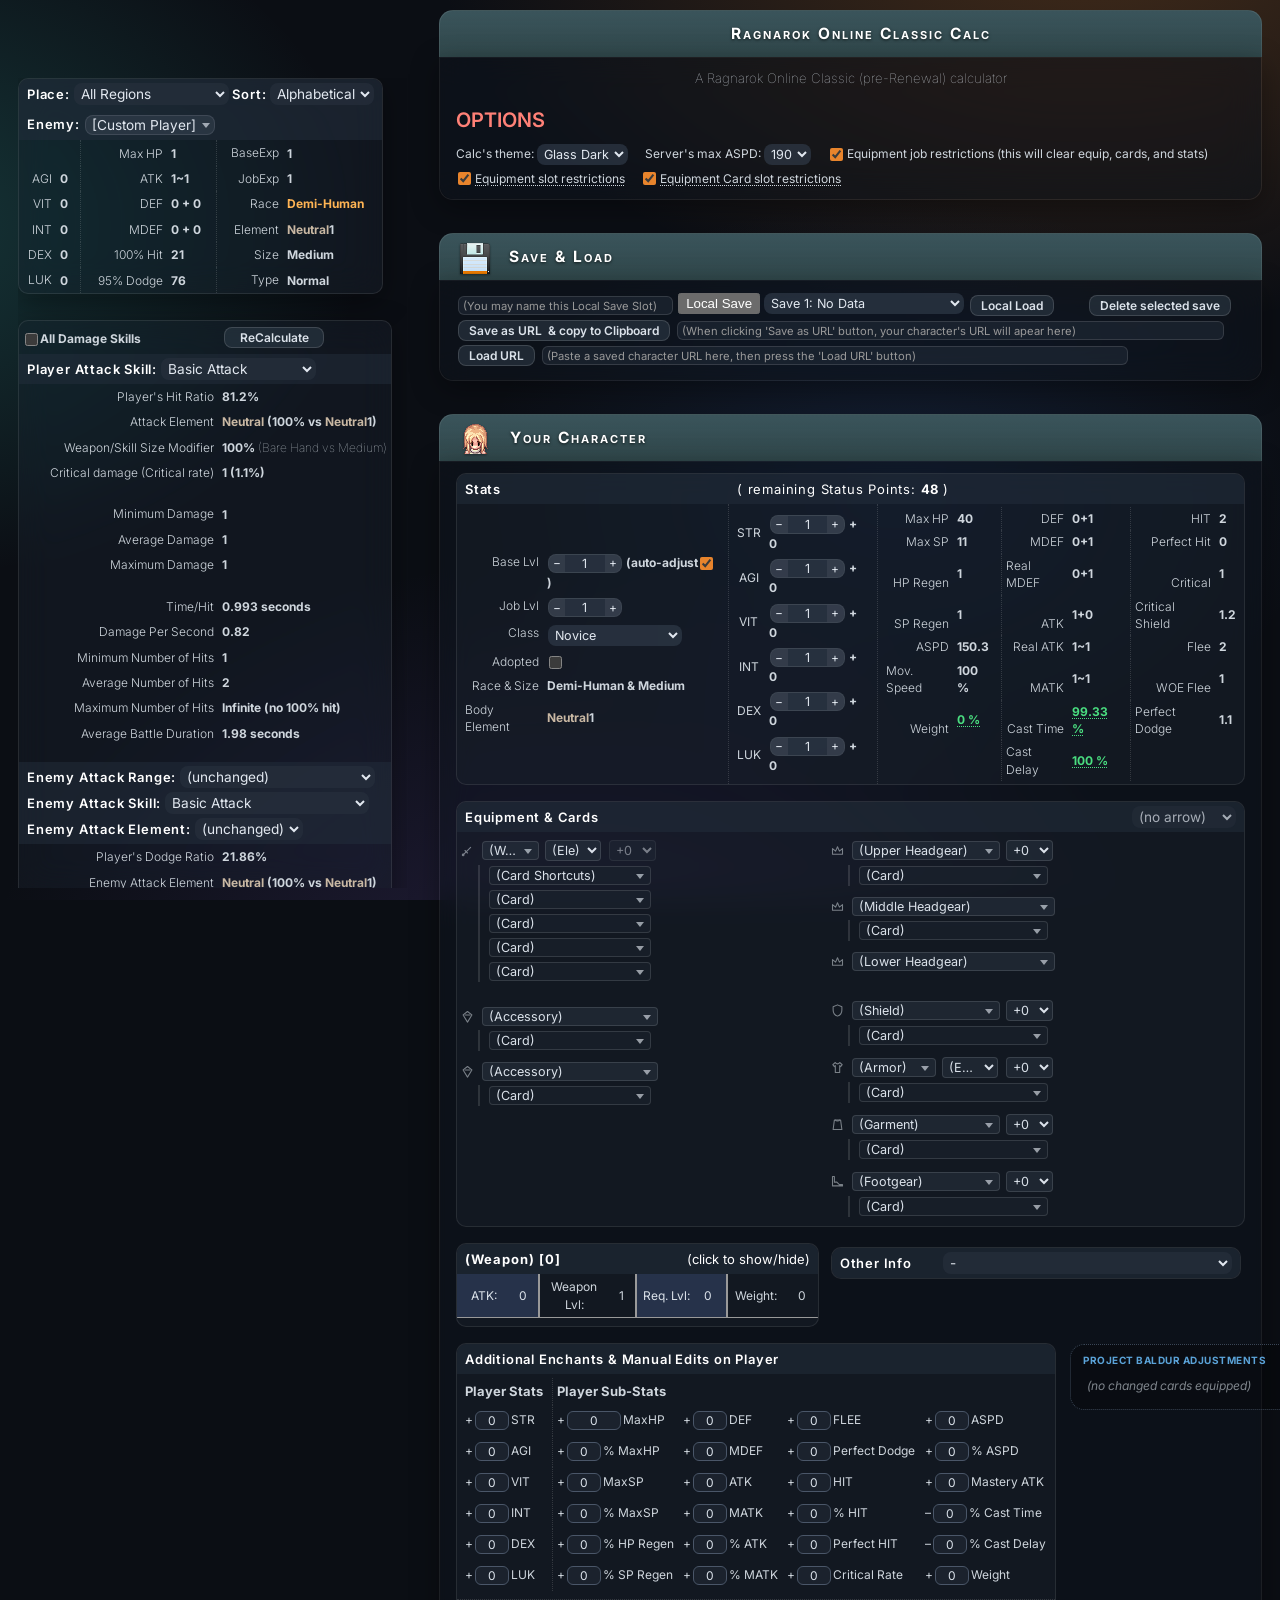
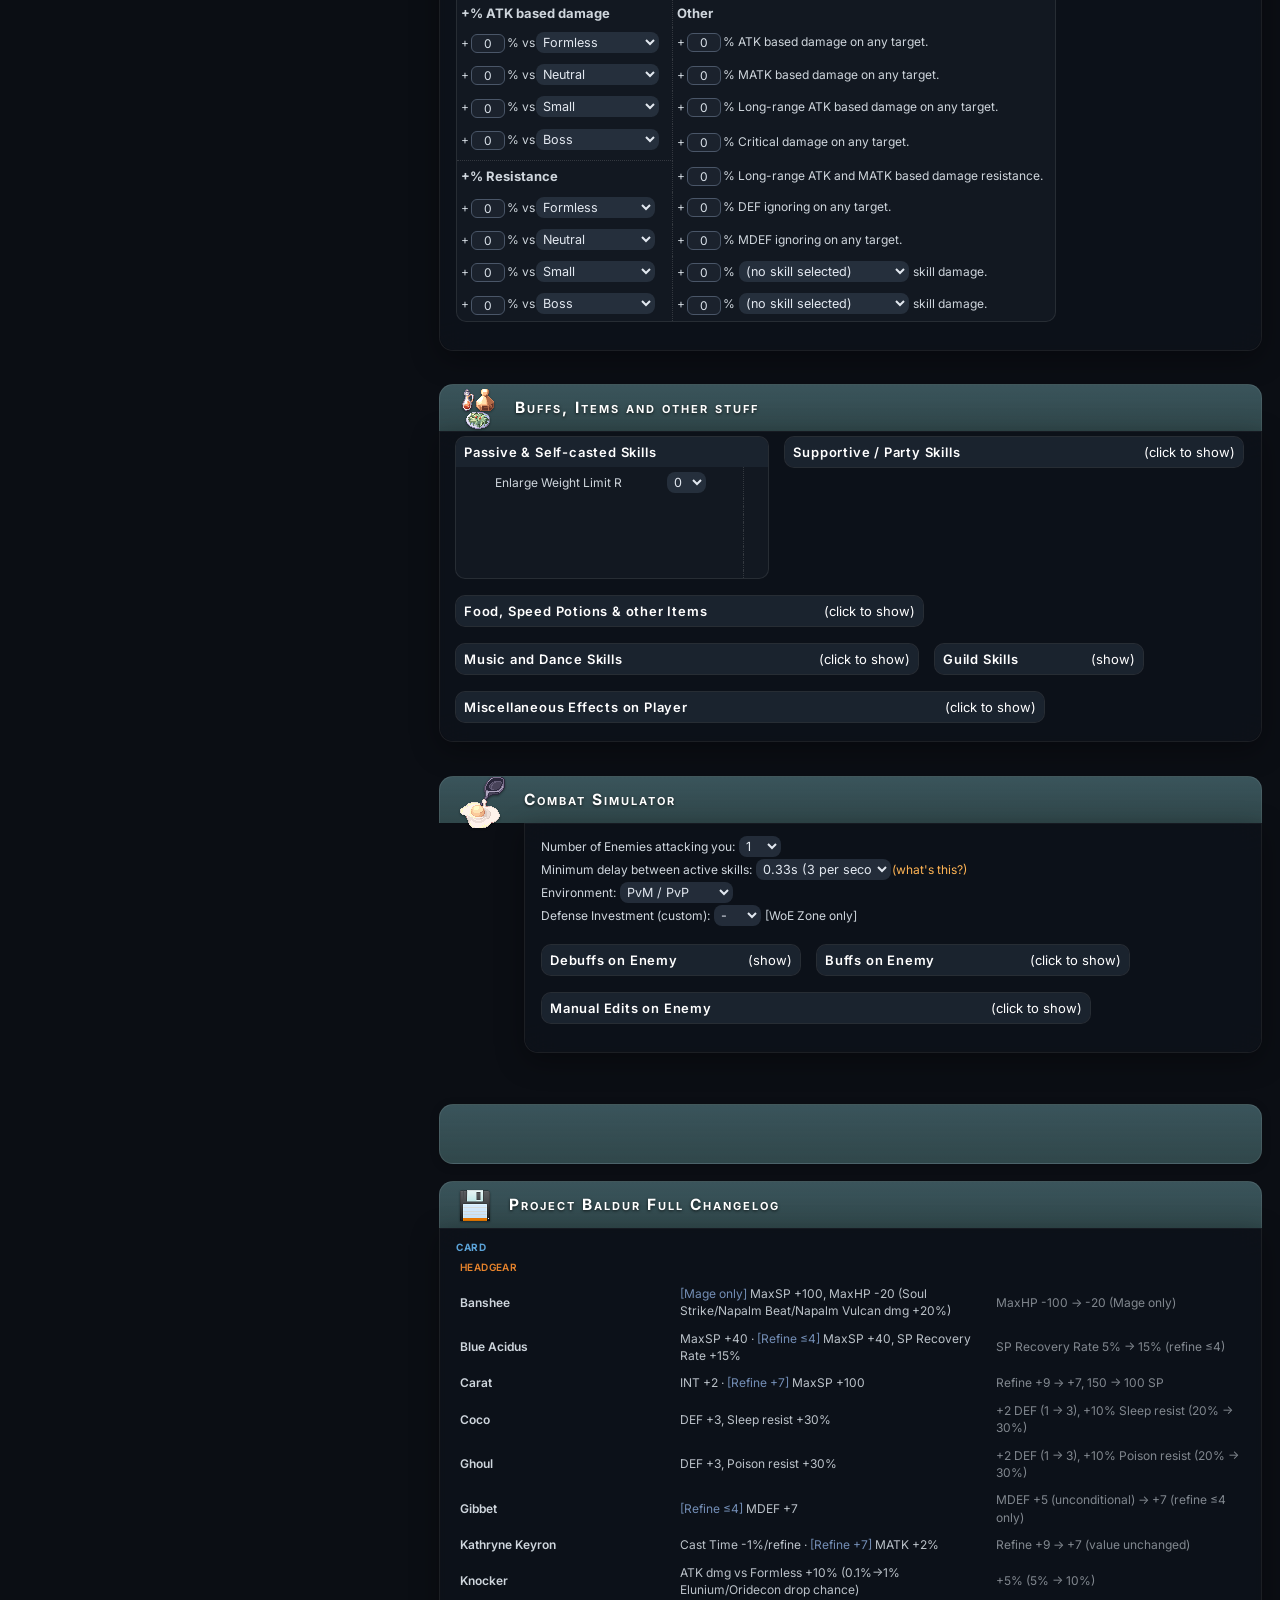
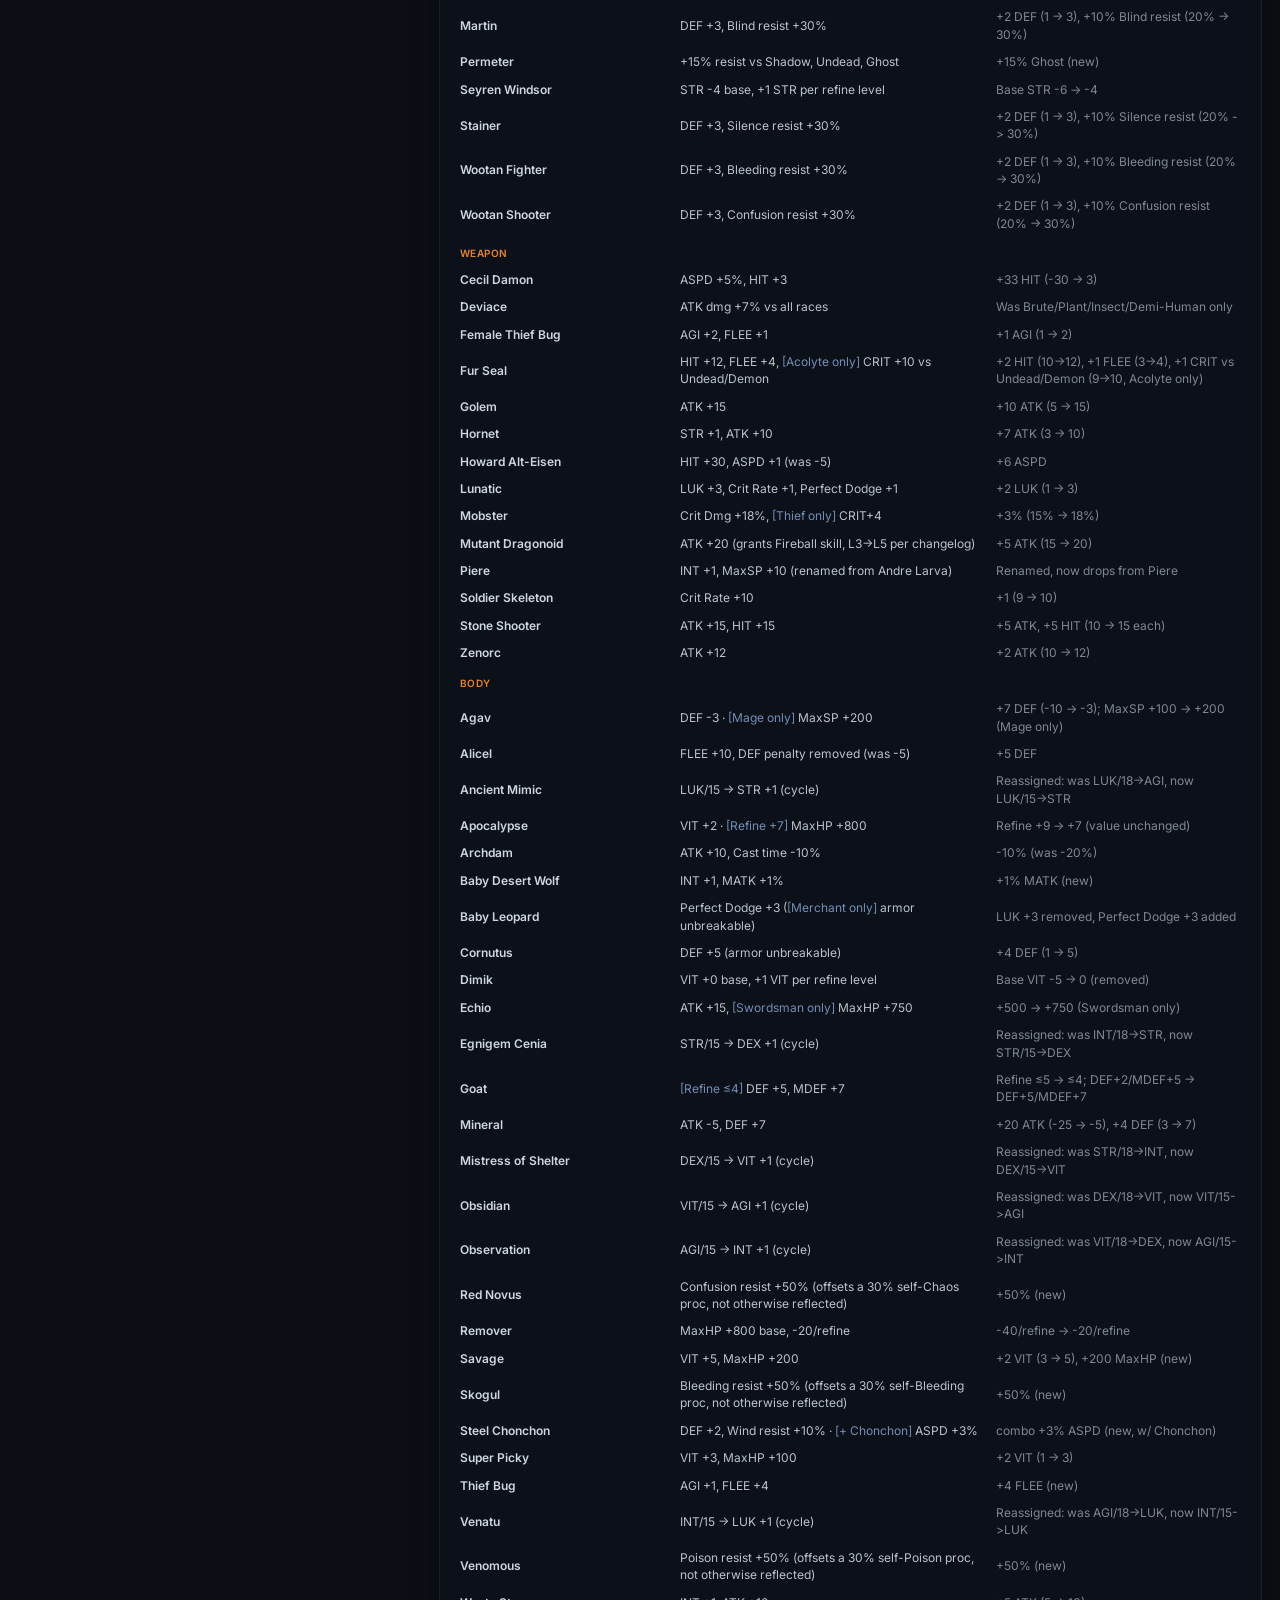
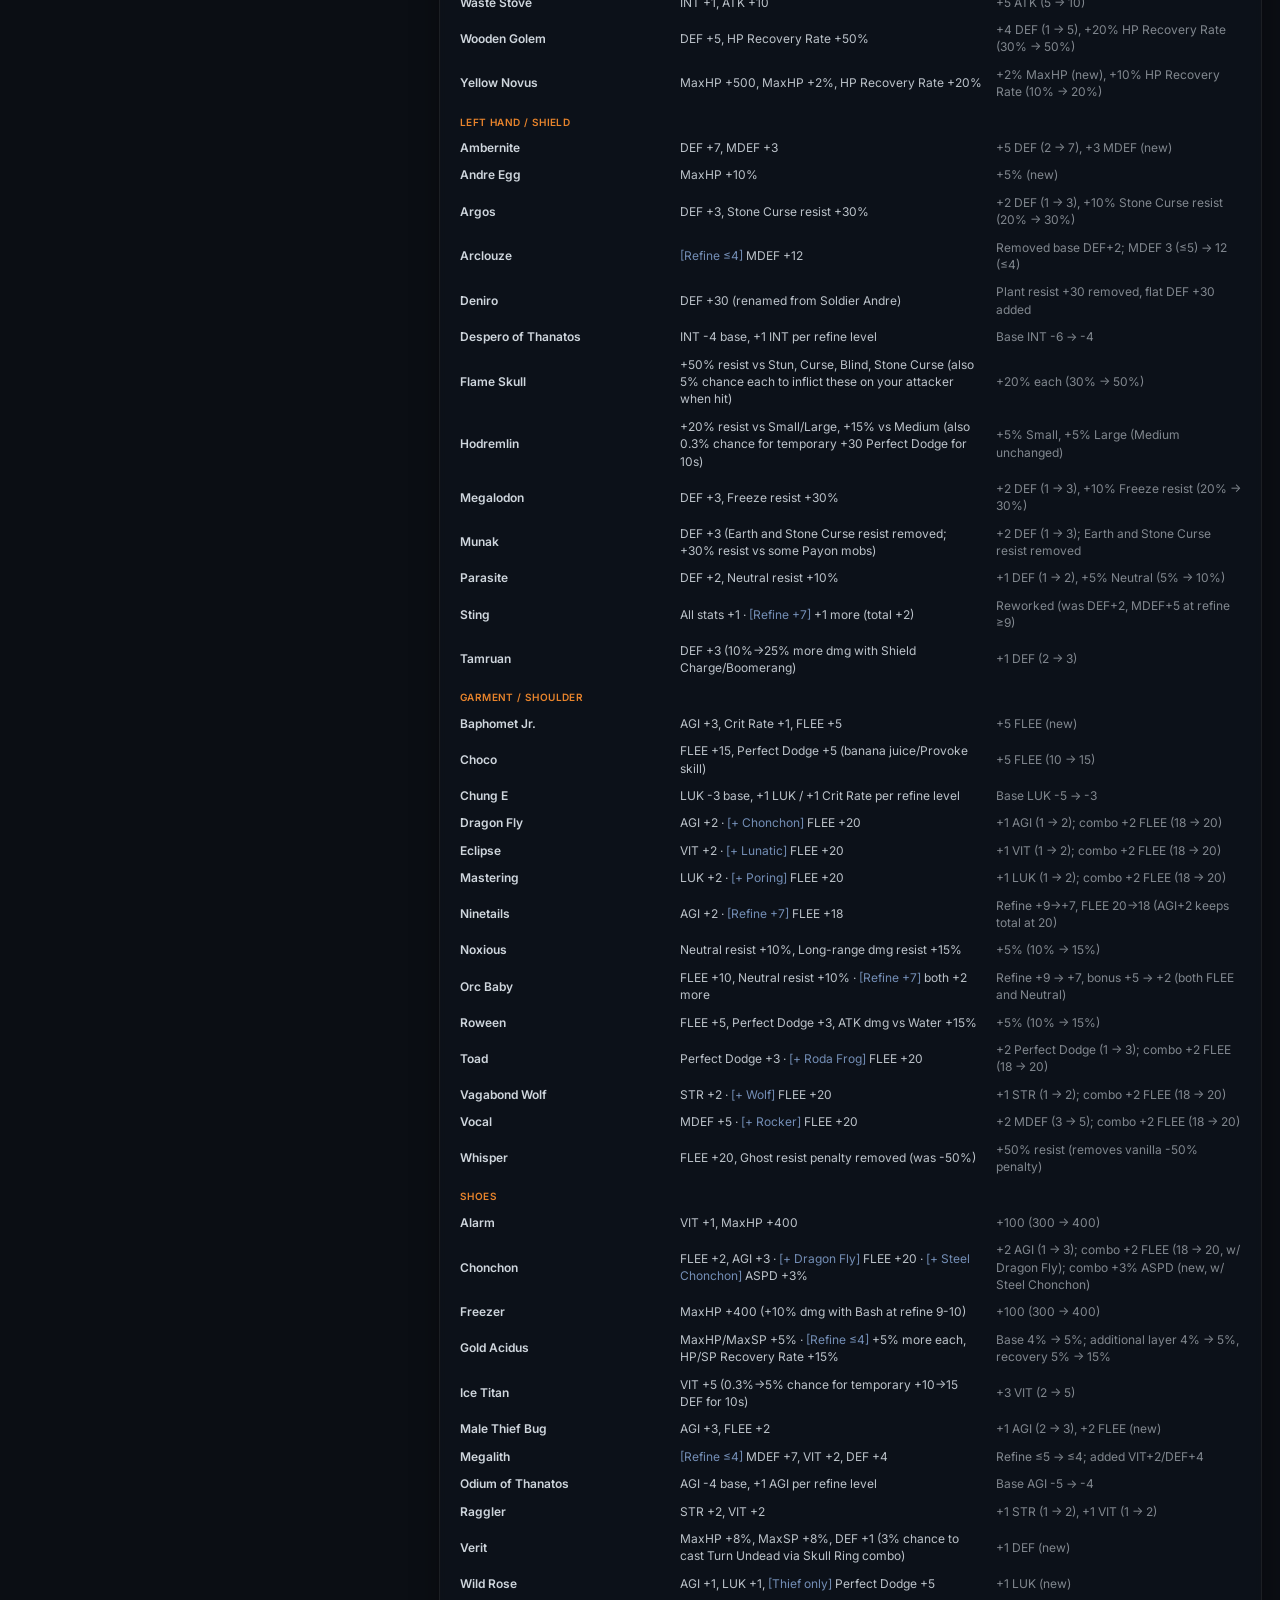
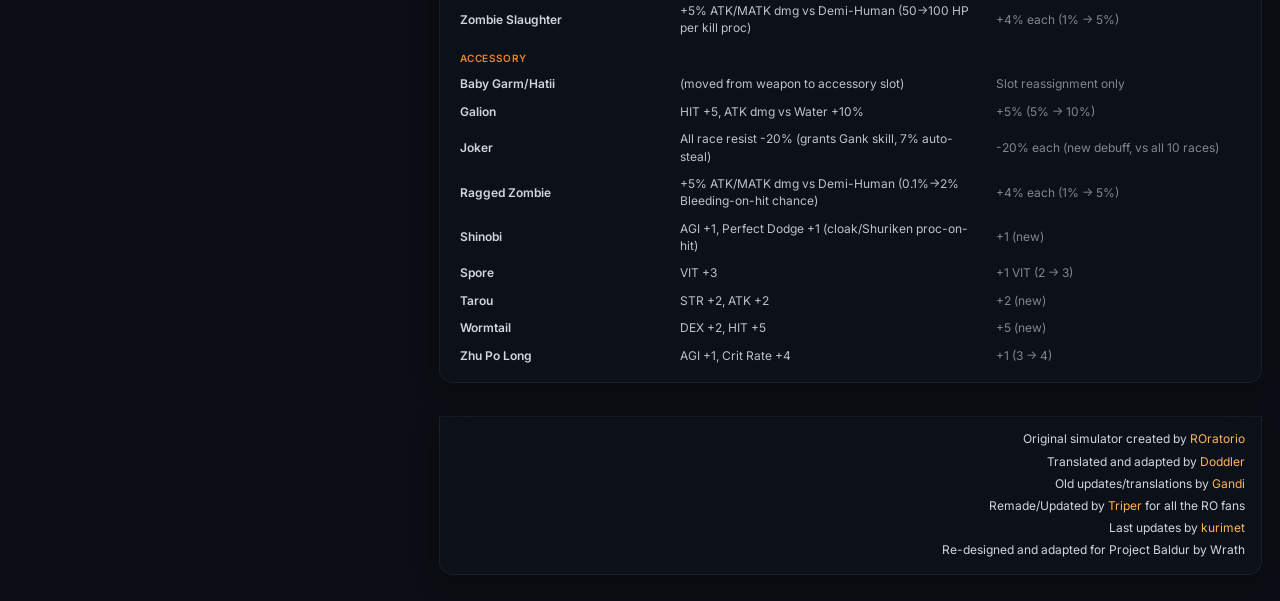
==== commit d7ff90d5: "Restore URL save/load (silent copy); remove Light theme - Re-add "Save as URL" and "Load URL" contro" ====
--- a/index.html
+++ b/index.html
@@ -79,7 +79,7 @@
 <div id="changelog" style="display:none"></div>
 <p style="font-size:20px; margin:0 0 8px 0;">OPTIONS</p>
 <div class="options-row">
-<span>Calc's theme: <select id="theme" onChange="themes()"><option value="7">Glass Dark</option><option value="0">Light</option></select></span>
+<span>Calc's theme: <select id="theme" onChange="themes()"><option value="7">Glass Dark</option></select></span>
 <span>Server's max ASPD: <select id="maxASPD" onChange="StAllCalc() | calc()"><option value="0">190</option><option value="1">191</option><option value="2">192</option><option value="3">193</option><option value="4">194</option><option value="5">195</option></select></span>
 <span><input type="checkbox" id="restrict_jobequip" onClick="ClickJob() | StAllCalc() | StCalc()" checked>Equipment job restrictions (this will clear equip, cards, and stats)</span>
 <span><input type="checkbox" id="restrict_equipslot" onClick="StAllCalc() | calc()" checked><span class=name>Equipment slot restrictions<span class=nametext>This disables shield / left hand when using a two-handed weapon, and mid/lower headgear when equipping a headgear that uses more than 1 headgear slot.</span></span></span>
@@ -104,6 +104,9 @@
 <input type="button" value="Local Load" onclick="LoadLocal()">
 <input type="button" value="Delete selected save" onclick="delLocal()" style="margin-left:30px;">
 <br>
+<input type="button" value="Save as URL  & copy to Clipboard" onclick="URLOUT()"> <a id="saveURL"></a><input type="text" name="URL_TEXT" placeholder="(When clicking 'Save as URL' button, your character's URL will apear here)" style="width:68%;">
+<br>
+<input type="button" value="Load URL" onclick="URLIN(1)"> <input type="text" id="otherURL_TEXT" placeholder="(Paste a saved character URL here, then press the 'Load URL' button)" style="width:73%;">
 </div>
 <br>
 
@@ -657,6 +660,7 @@
 <script type="text/javascript" src="slot-icons.js"></script>
 <script type="text/javascript" src="stat-input.js"></script>
 <script type="text/javascript" src="card-enchant-sync.js"></script>
+<script type="text/javascript" src="url-save-silent.js"></script>
 
 </form>
 <span id="popupURL"></span>
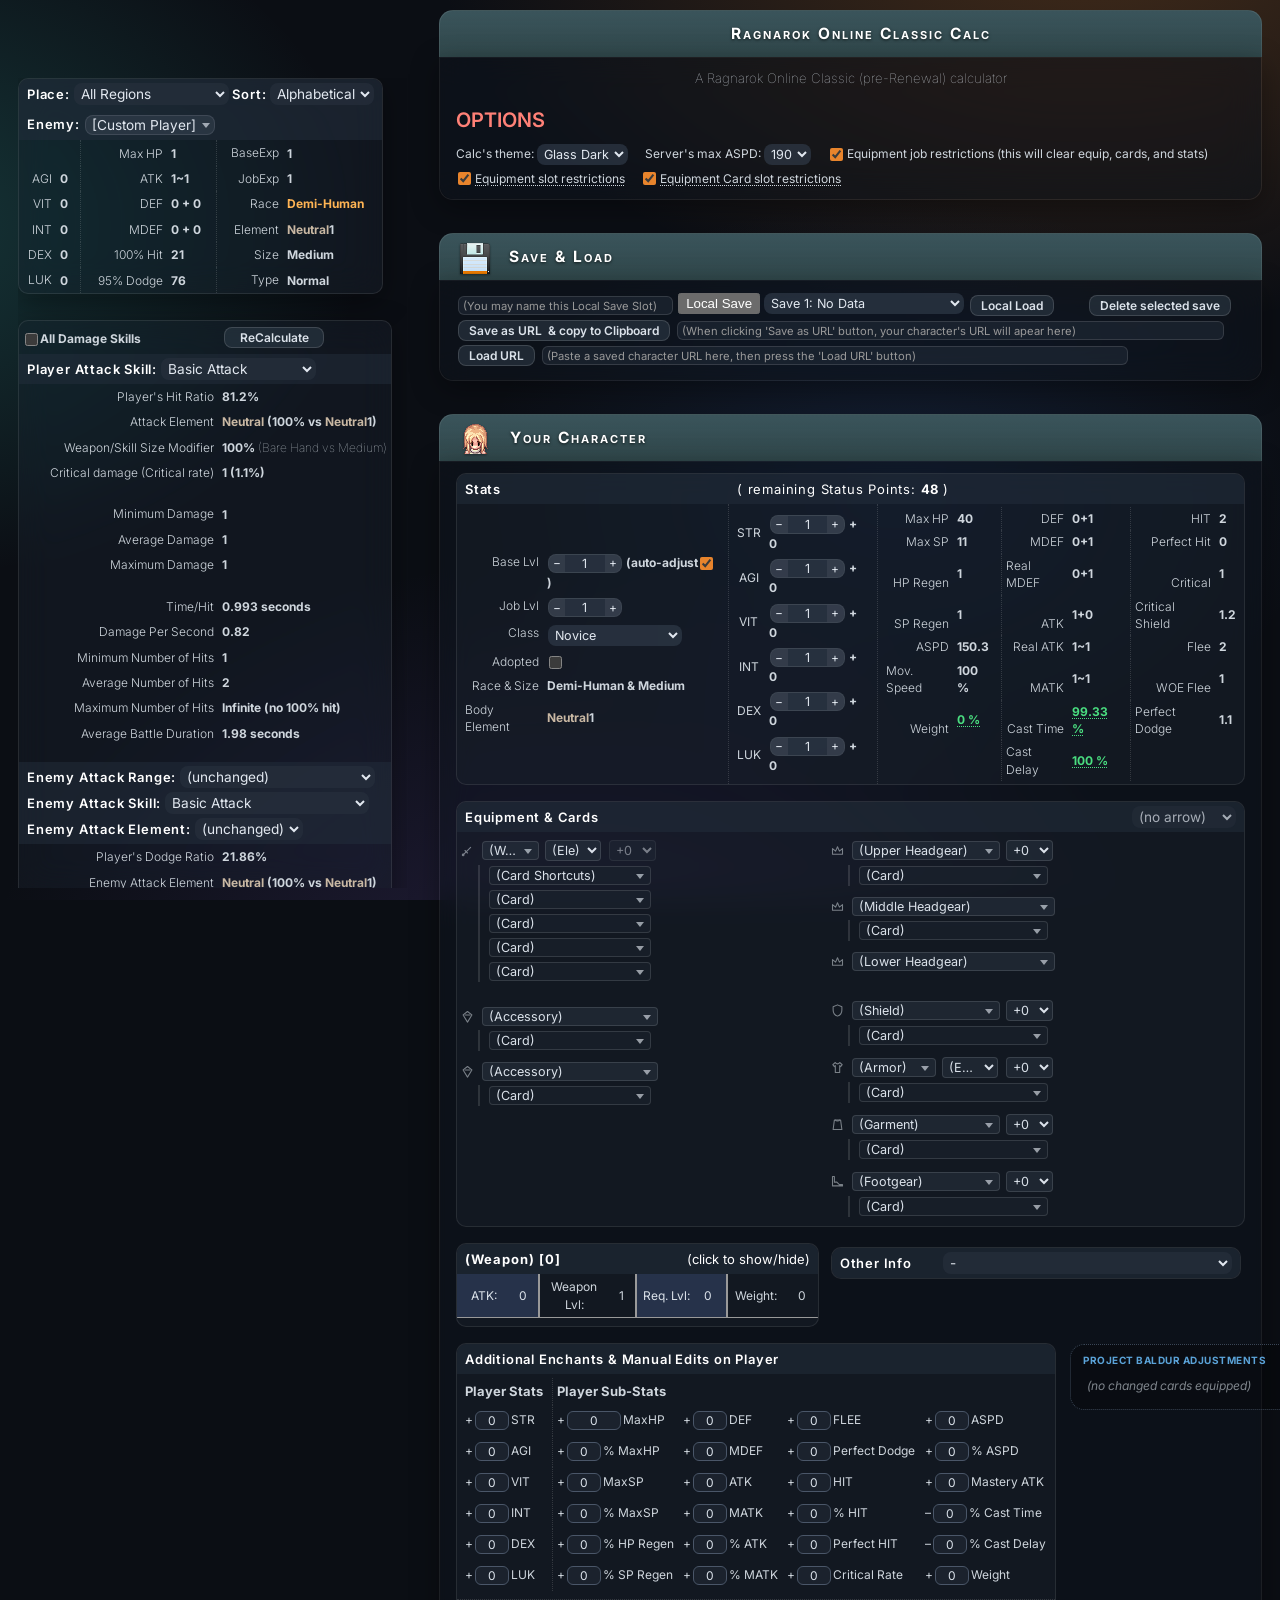
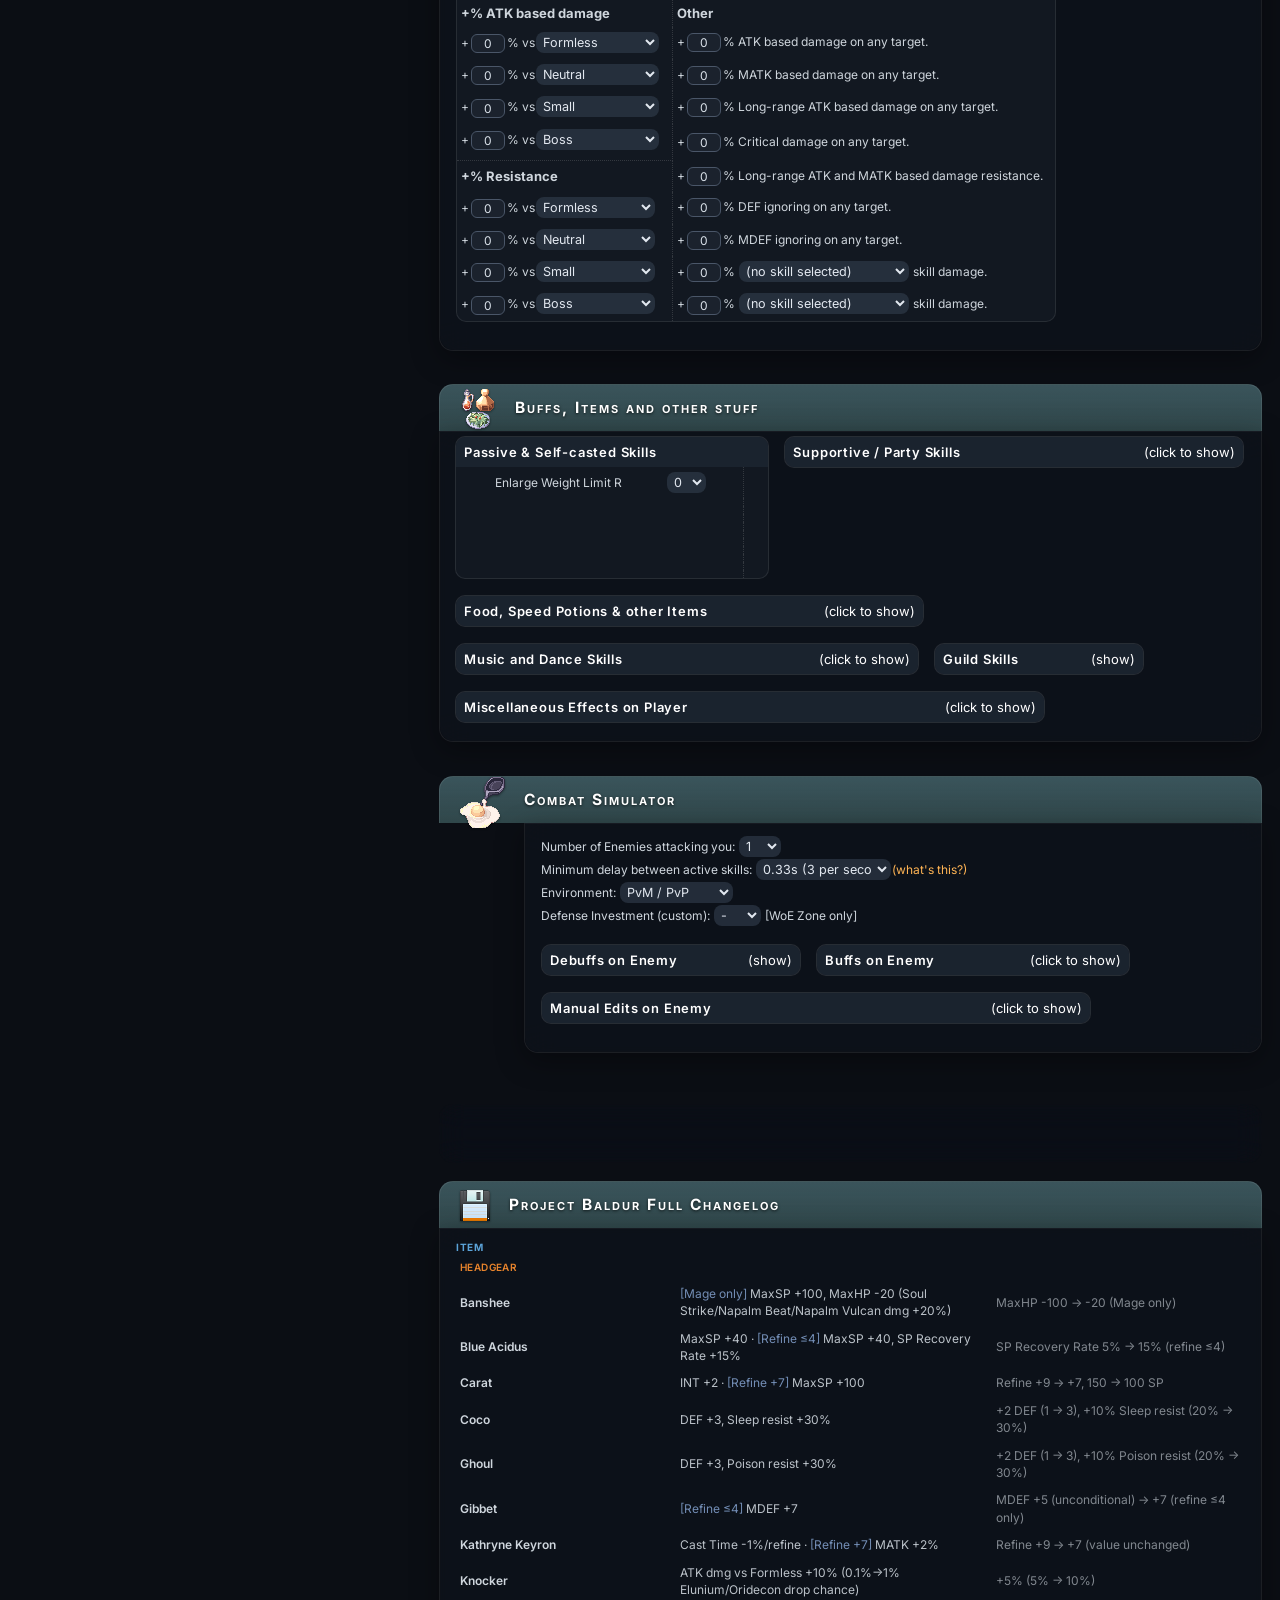
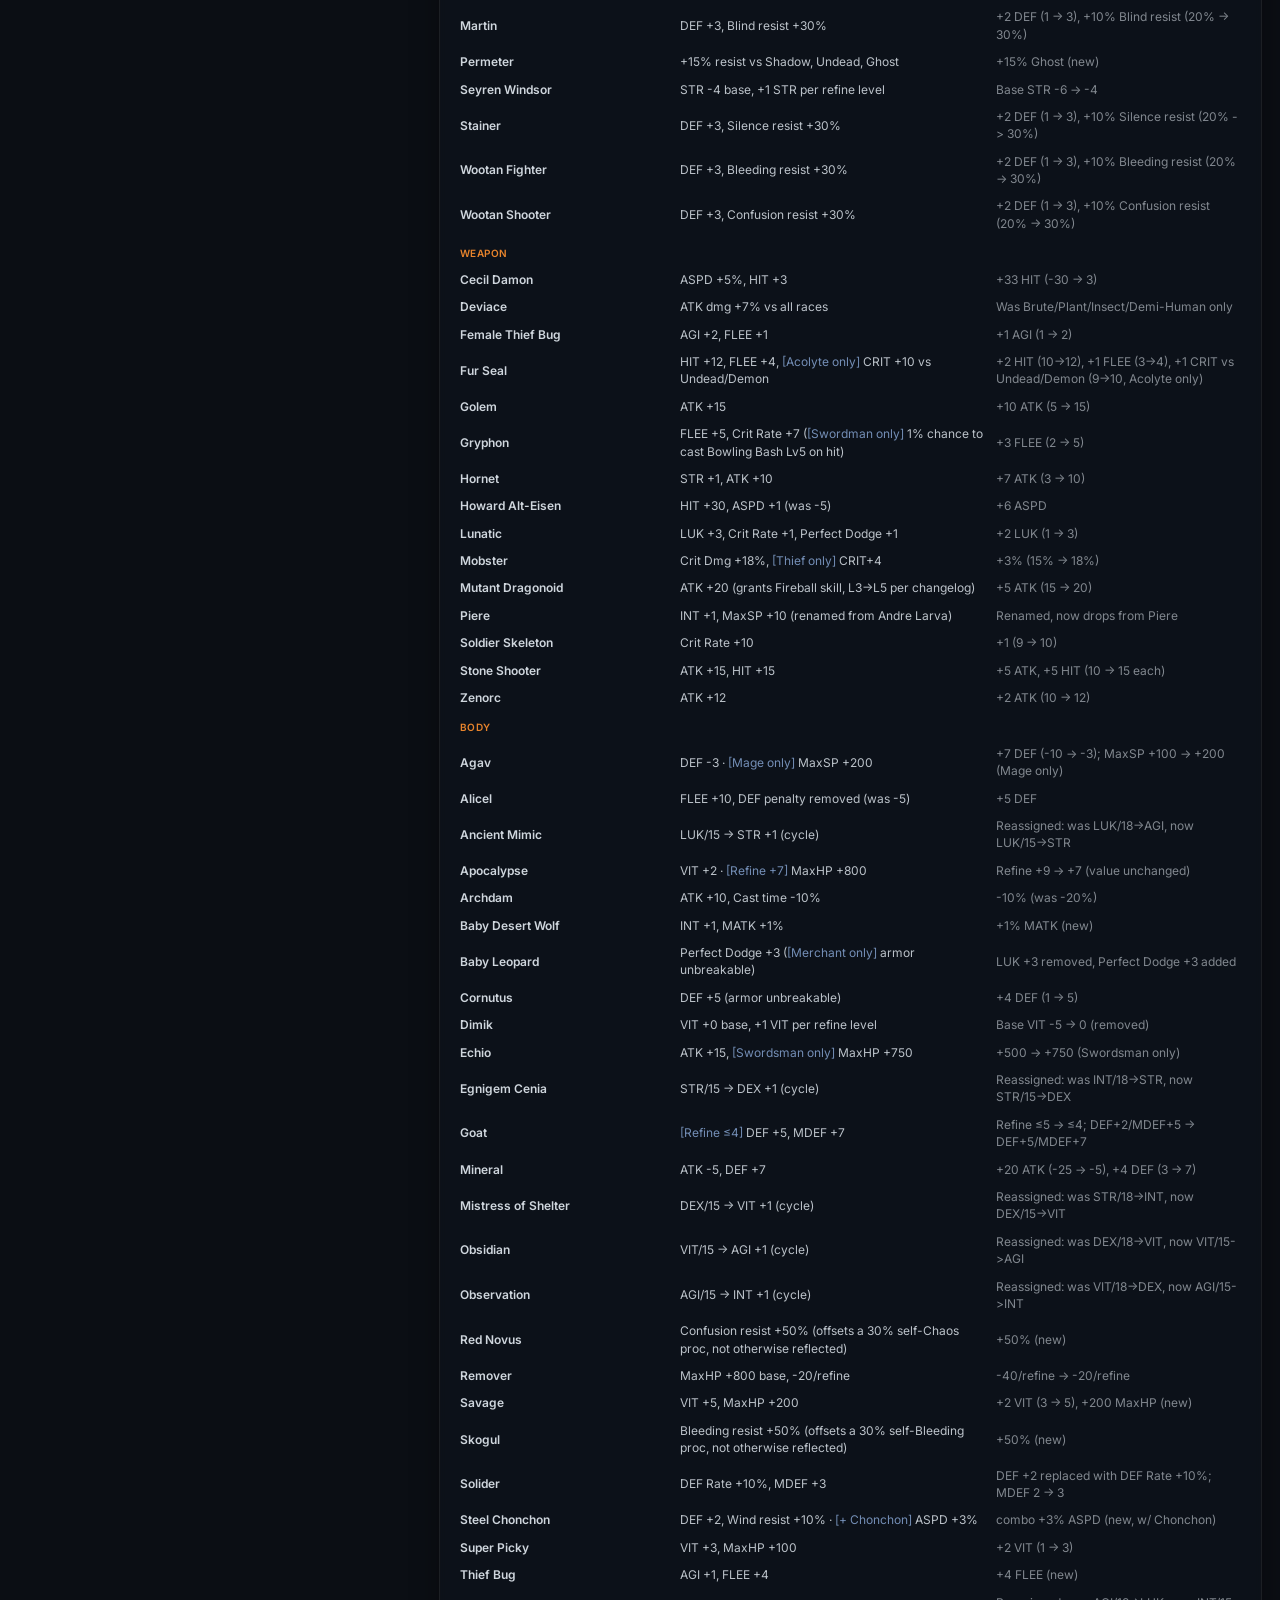
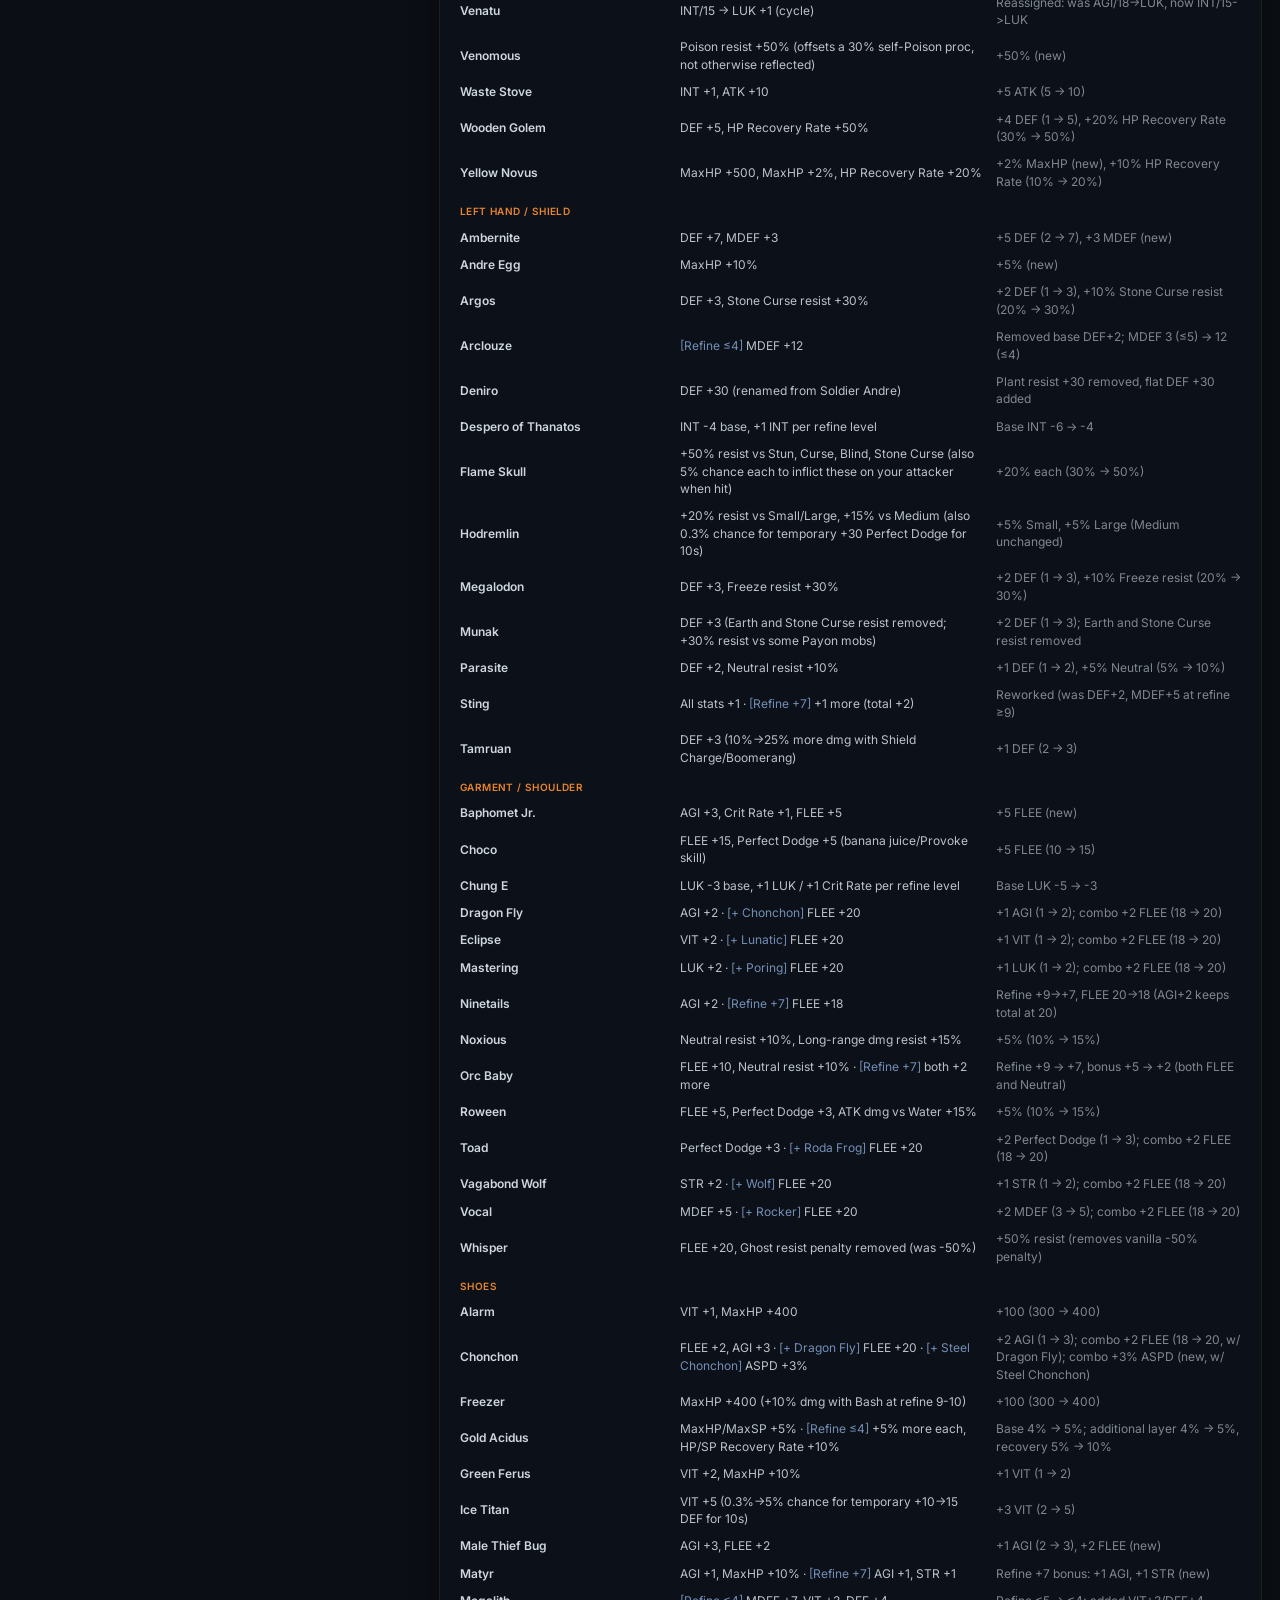
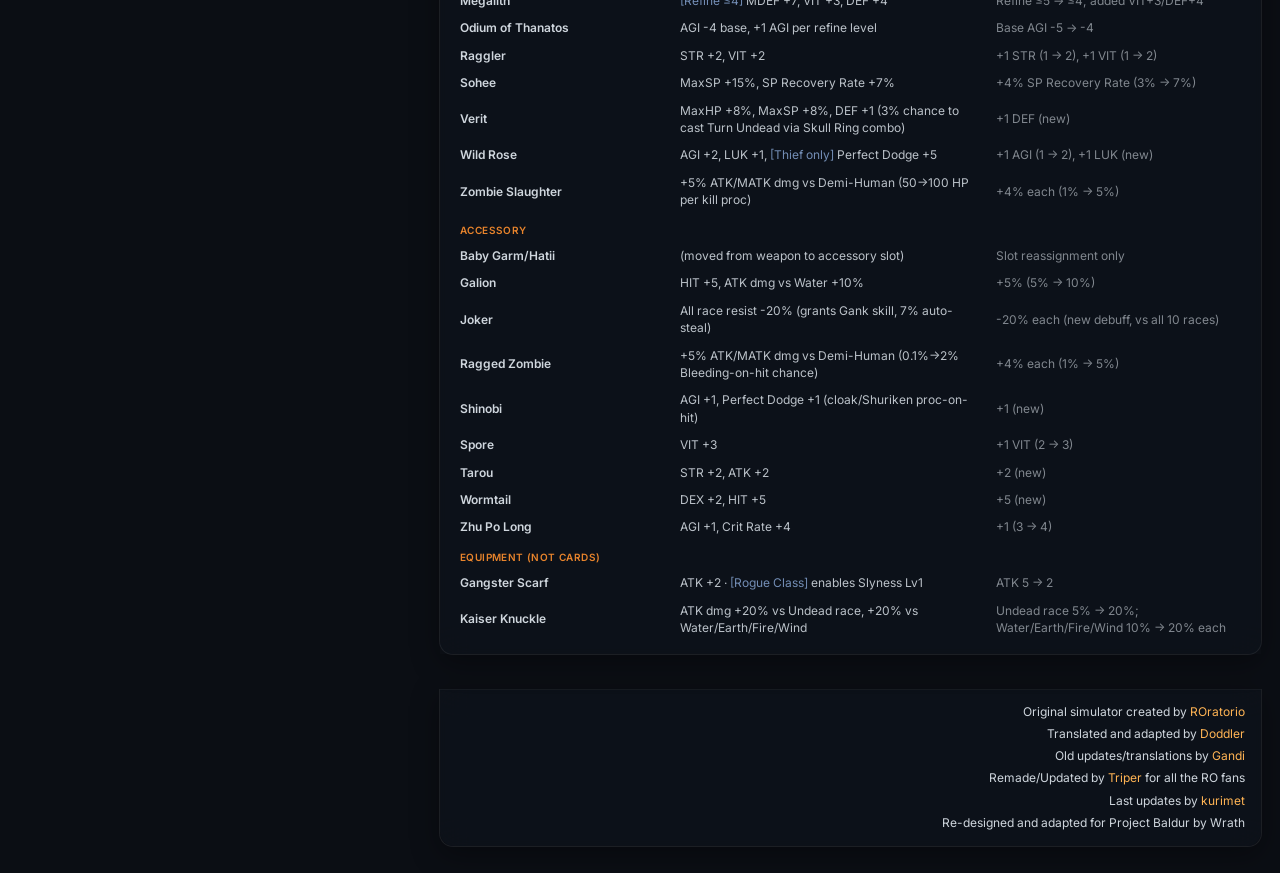
==== commit c5c197d7: "Point the canonical URL at this deployment, not upstream The canonical tag read https://rocalc.com, " ====
--- a/index.html
+++ b/index.html
@@ -10,7 +10,11 @@
 <meta property="og:title" content="Ragnarok Online Classic Calc">
 
 <link rel="shortcut icon" href="images/icon.gif" type="image/x-icon">
-<link rel="canonical" href="https://rocalc.com" />
+<!-- Points at this deployment, not upstream. Inherited from the calc this
+     was adapted from, where it read https://rocalc.com — that domain isn't
+     ours, so it was handing our indexing and link-preview signals to a site
+     we don't control. -->
+<link rel="canonical" href="https://rocalc.raediux.com" />
 <link rel="preconnect" href="https://fonts.googleapis.com">
 <link rel="preconnect" href="https://fonts.gstatic.com" crossorigin>
 <link href="https://fonts.googleapis.com/css2?family=Inter:wght@400;600;700&display=swap" rel="stylesheet">
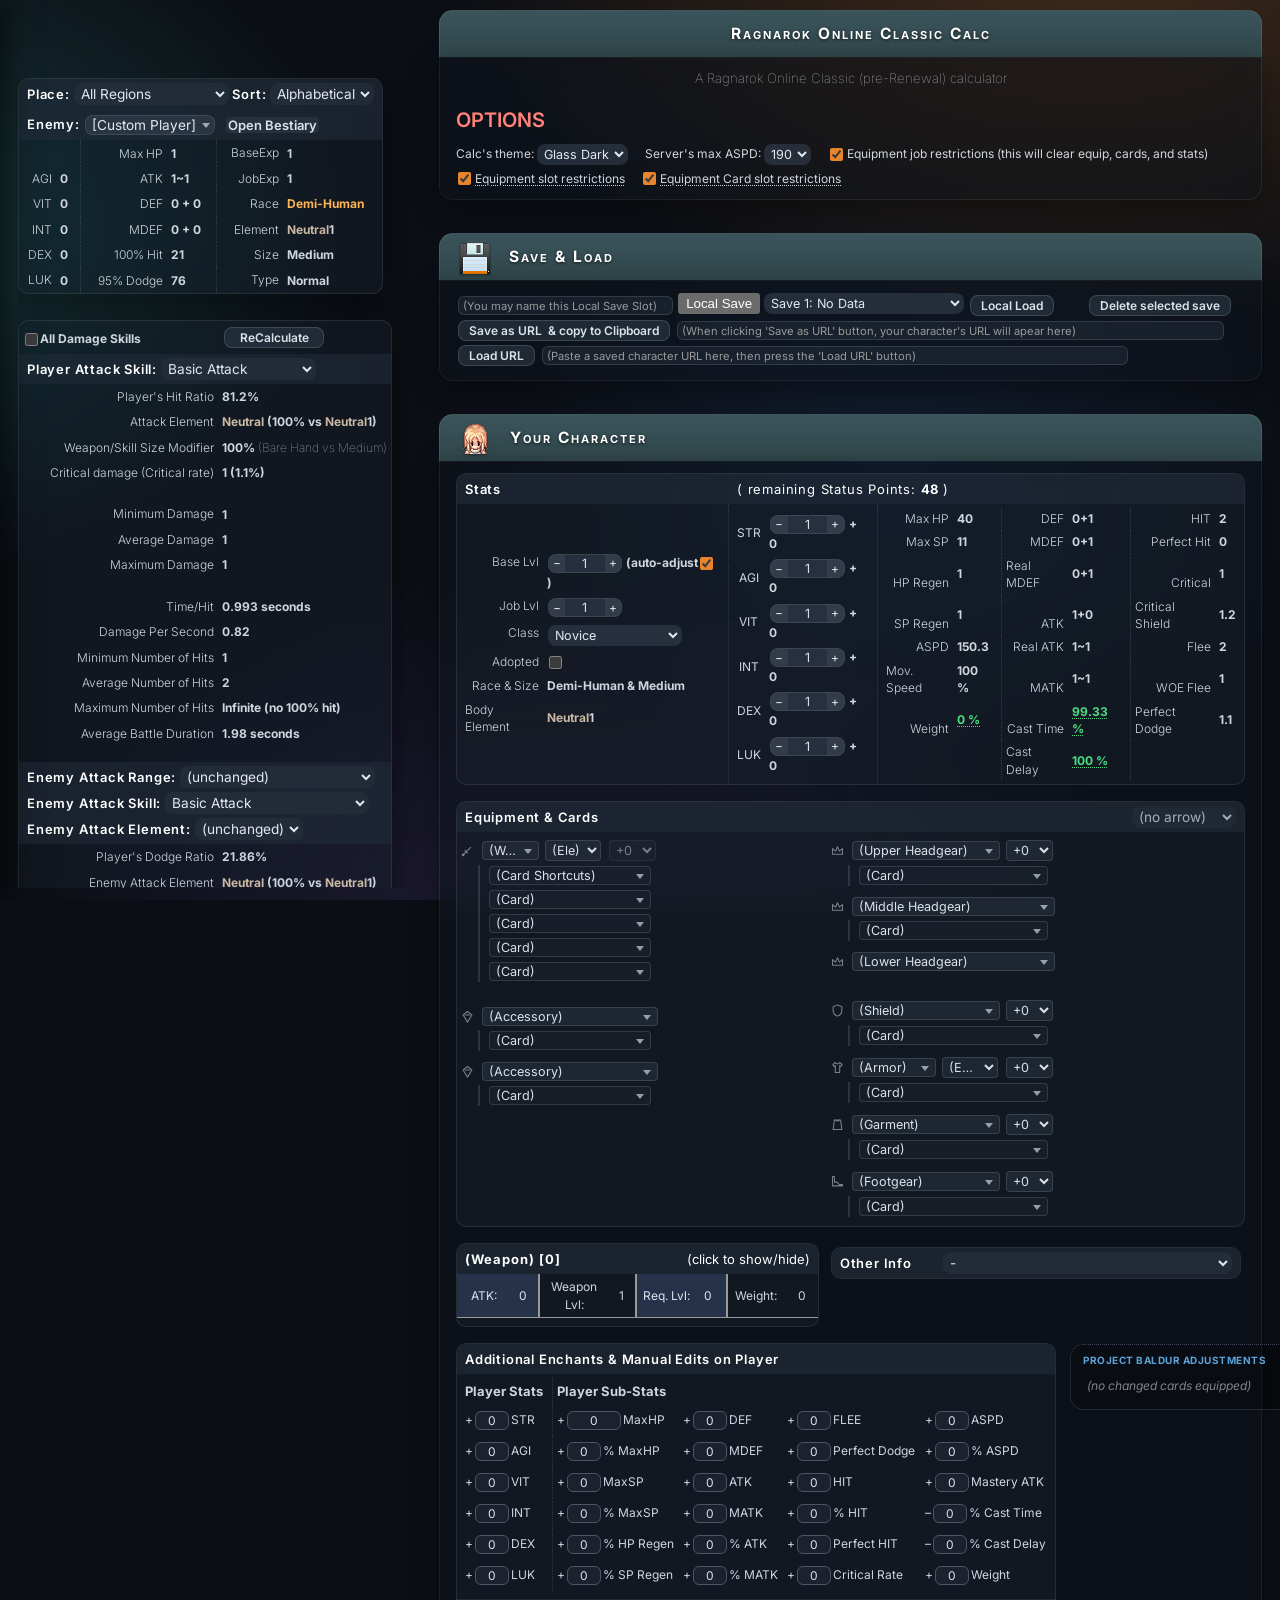
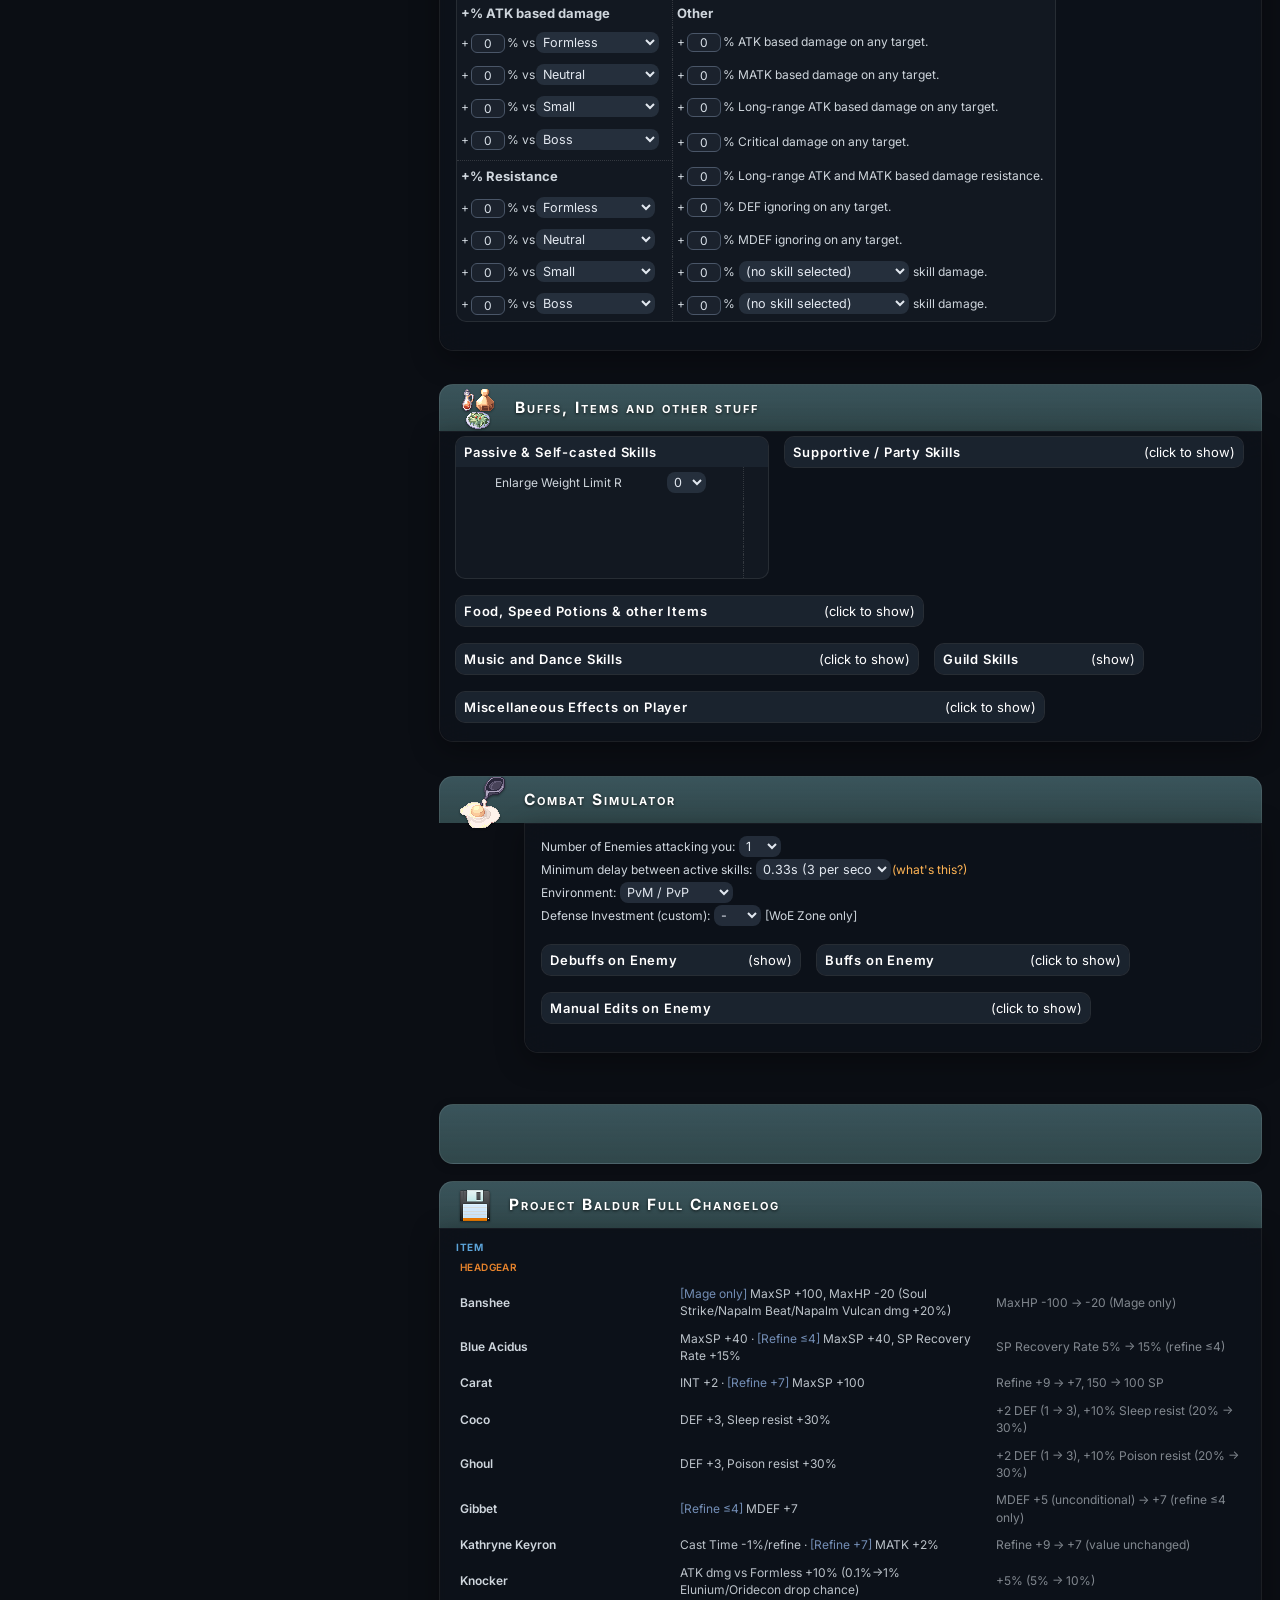
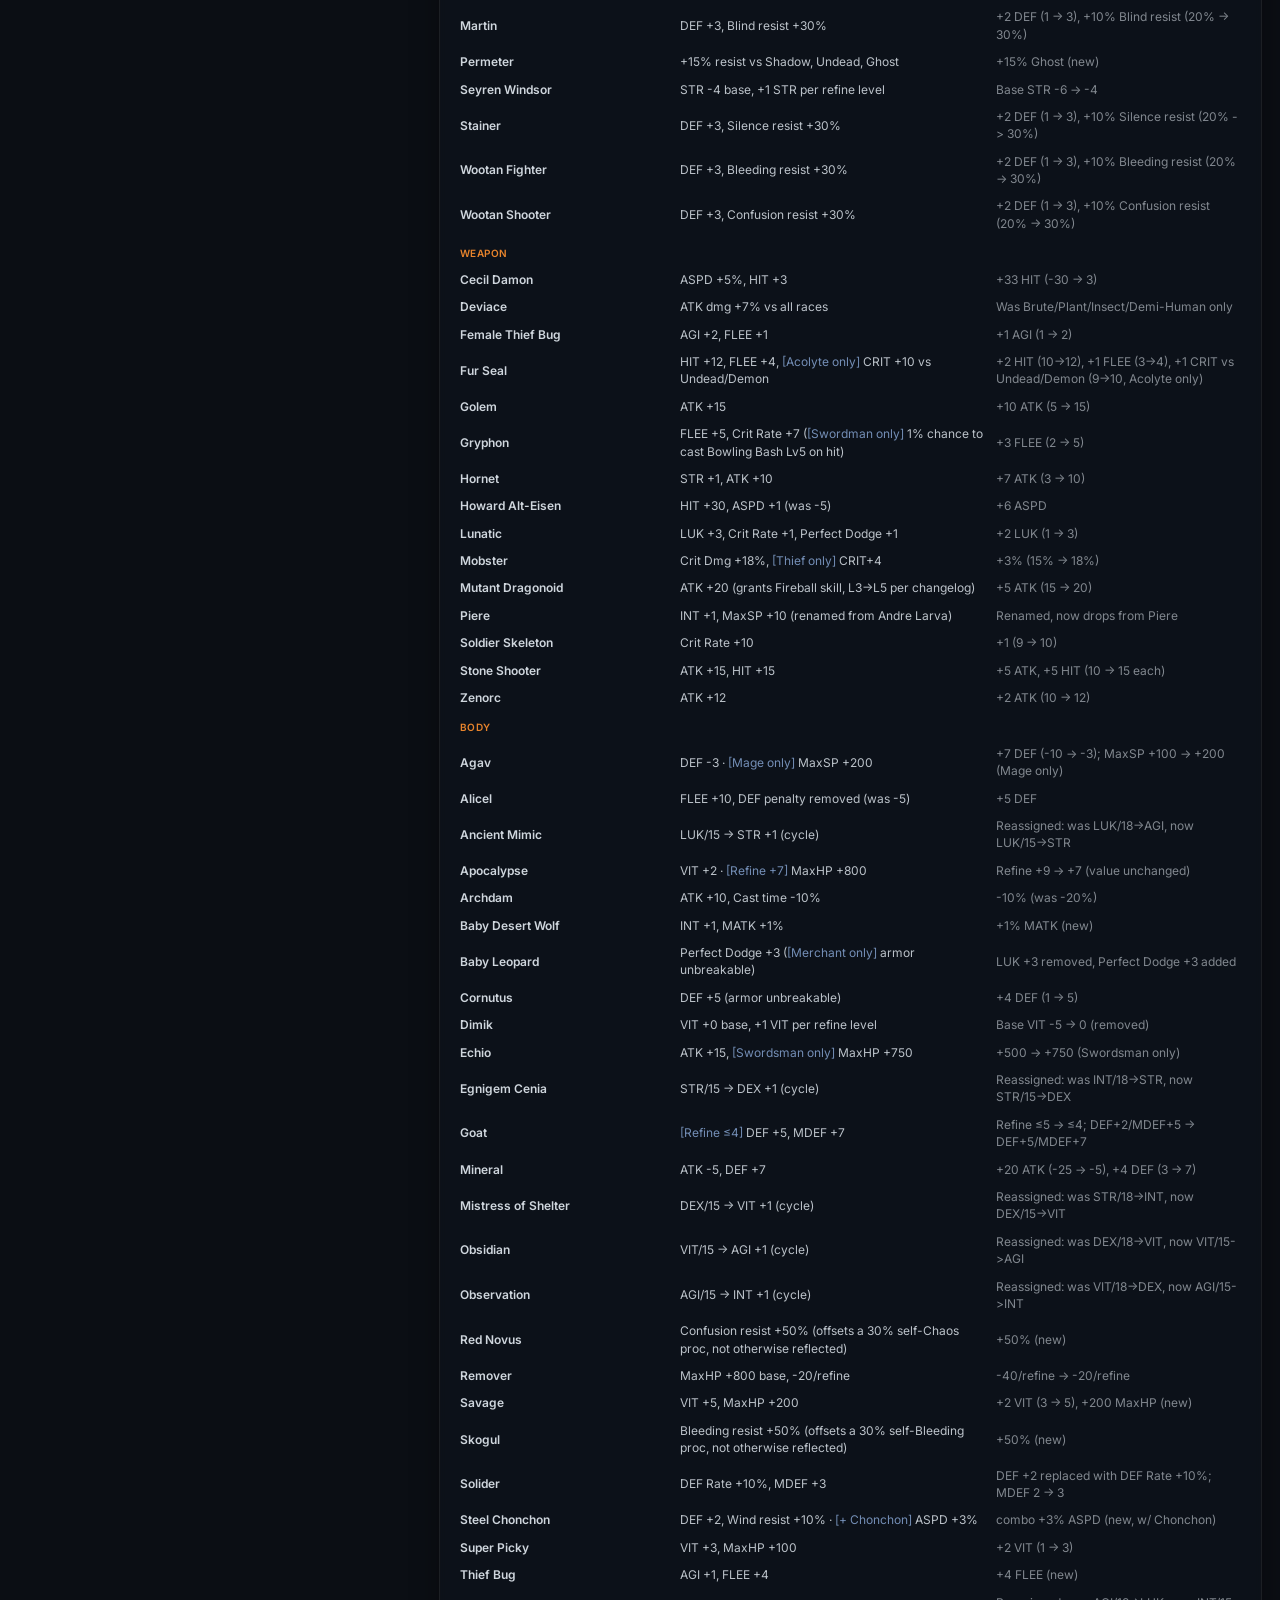
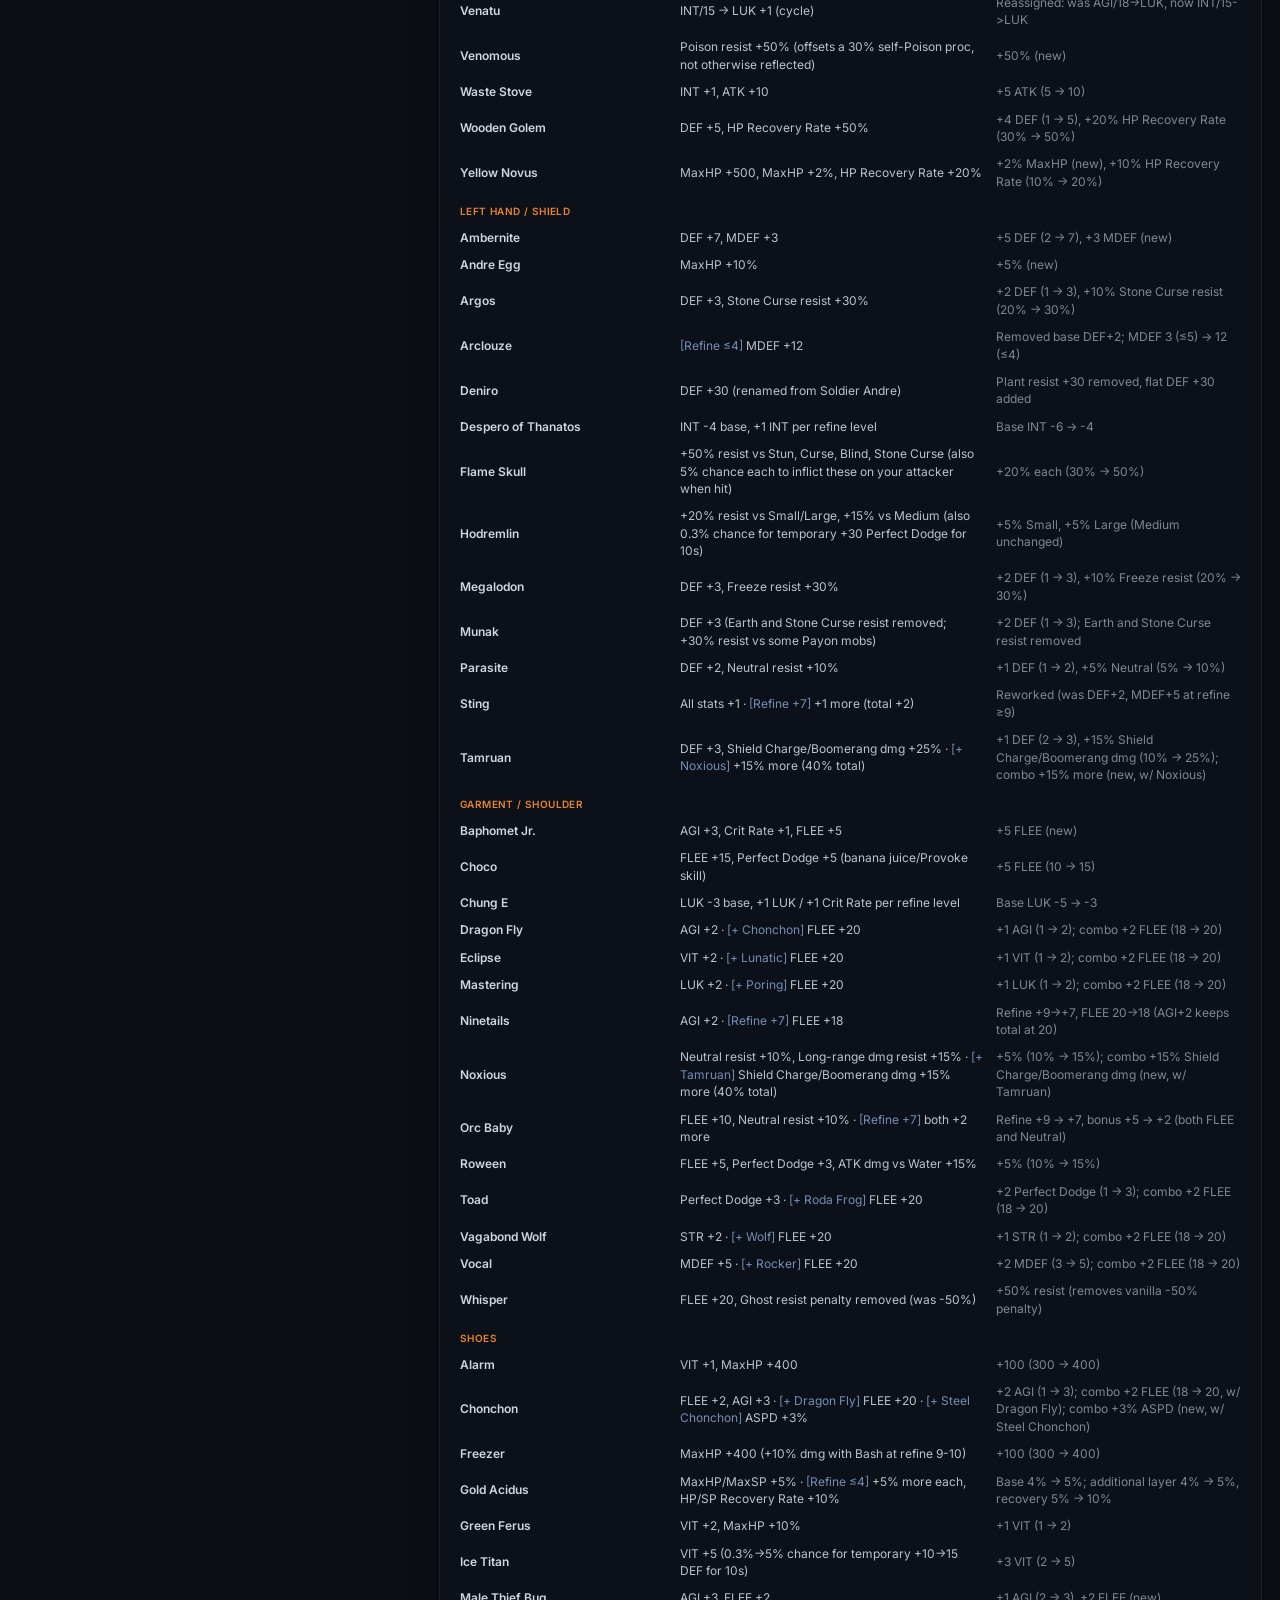
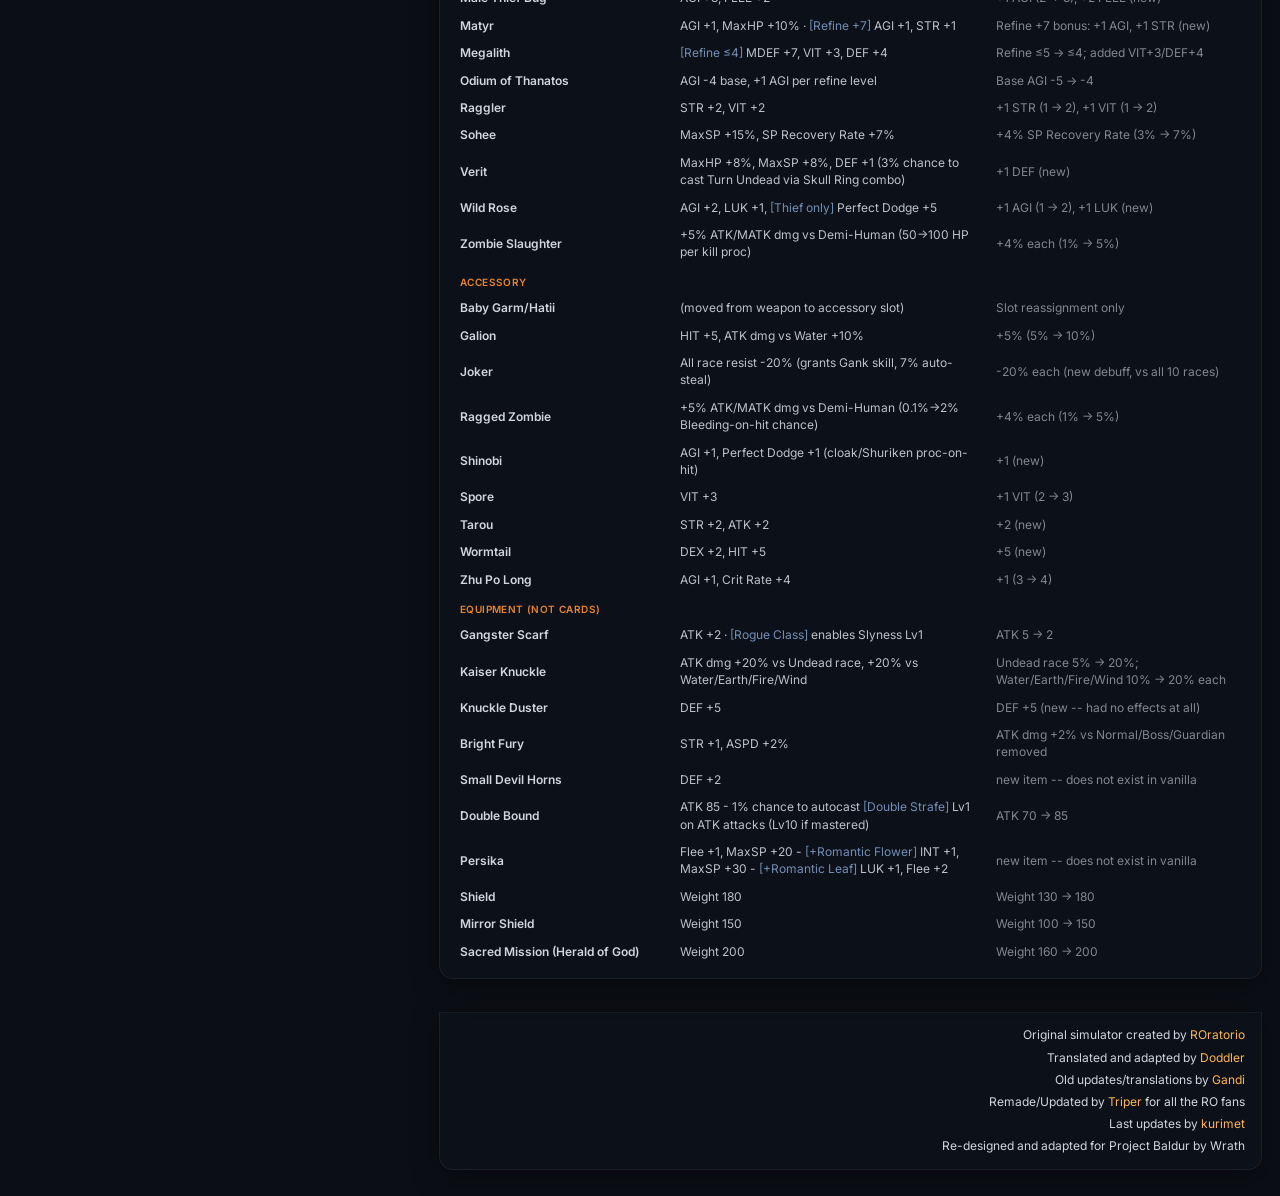
==== commit f04e8859: "Add bestiary panel for browsing and picking the enemy Adds an "Open Bestiary" button beside the Enem" ====
--- a/index.html
+++ b/index.html
@@ -665,6 +665,7 @@
 <script type="text/javascript" src="stat-input.js"></script>
 <script type="text/javascript" src="card-enchant-sync.js"></script>
 <script type="text/javascript" src="url-save-silent.js"></script>
+<script type="text/javascript" src="bestiary.js"></script>
 
 </form>
 <span id="popupURL"></span>
--- a/style.css
+++ b/style.css
@@ -686,6 +686,23 @@
   letter-spacing: 0.8px;
   opacity: 0.6;
 }
+/* Touch input only — the desktop layout is unchanged. Not a responsive
+   redesign, just enough to make the comboboxes usable with a finger.
+   16px on the filter is load-bearing rather than cosmetic: iOS Safari
+   auto-zooms the page when focusing an input below 16px, which shifts the
+   whole visual viewport out from under the popup as you tap into it. */
+@media (pointer: coarse) {
+  .cbx-filter {
+    font-size: 16px;
+  }
+  .cbx-item {
+    padding: 8px;
+  }
+  .cbx-list {
+    max-height: 50vh;
+    -webkit-overflow-scrolling: touch;
+  }
+}
 body.t-dark .cbx-trigger {
   background-color: #2a3340;
   color: #e2e8f0;
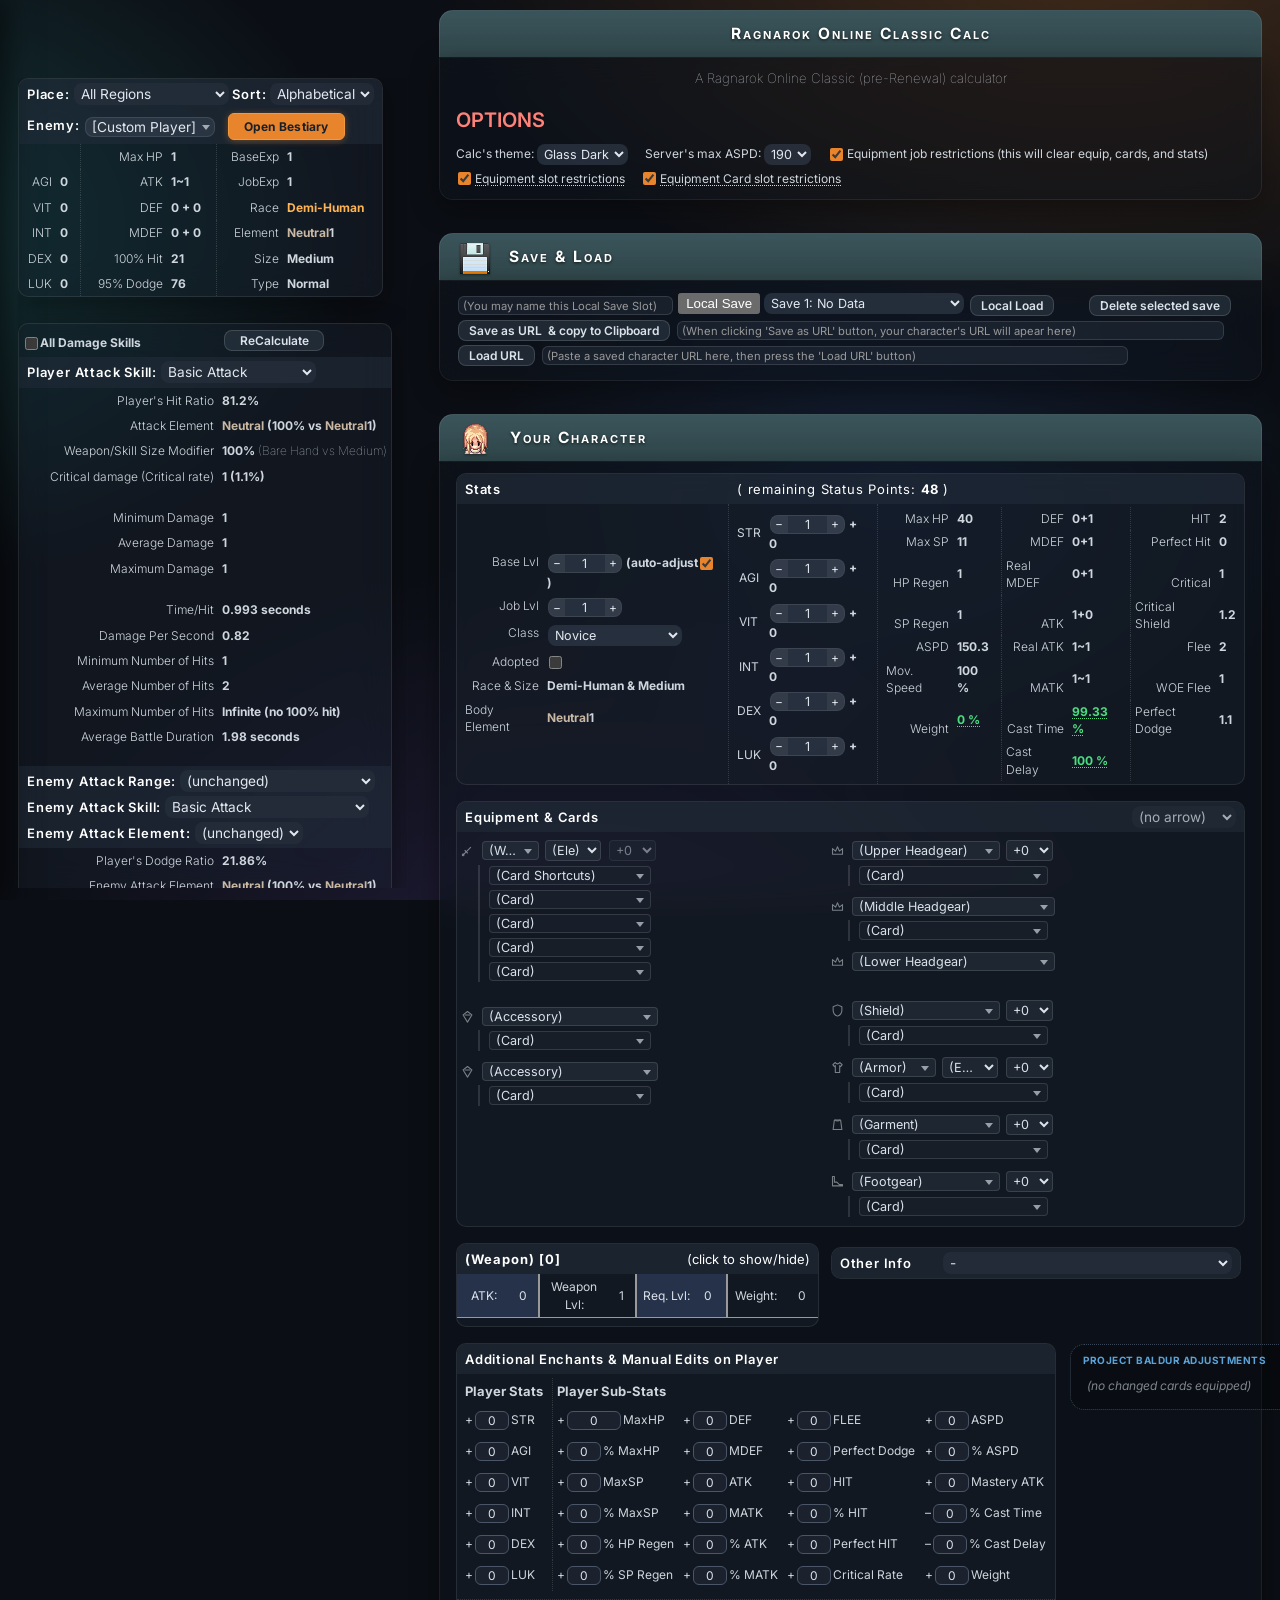
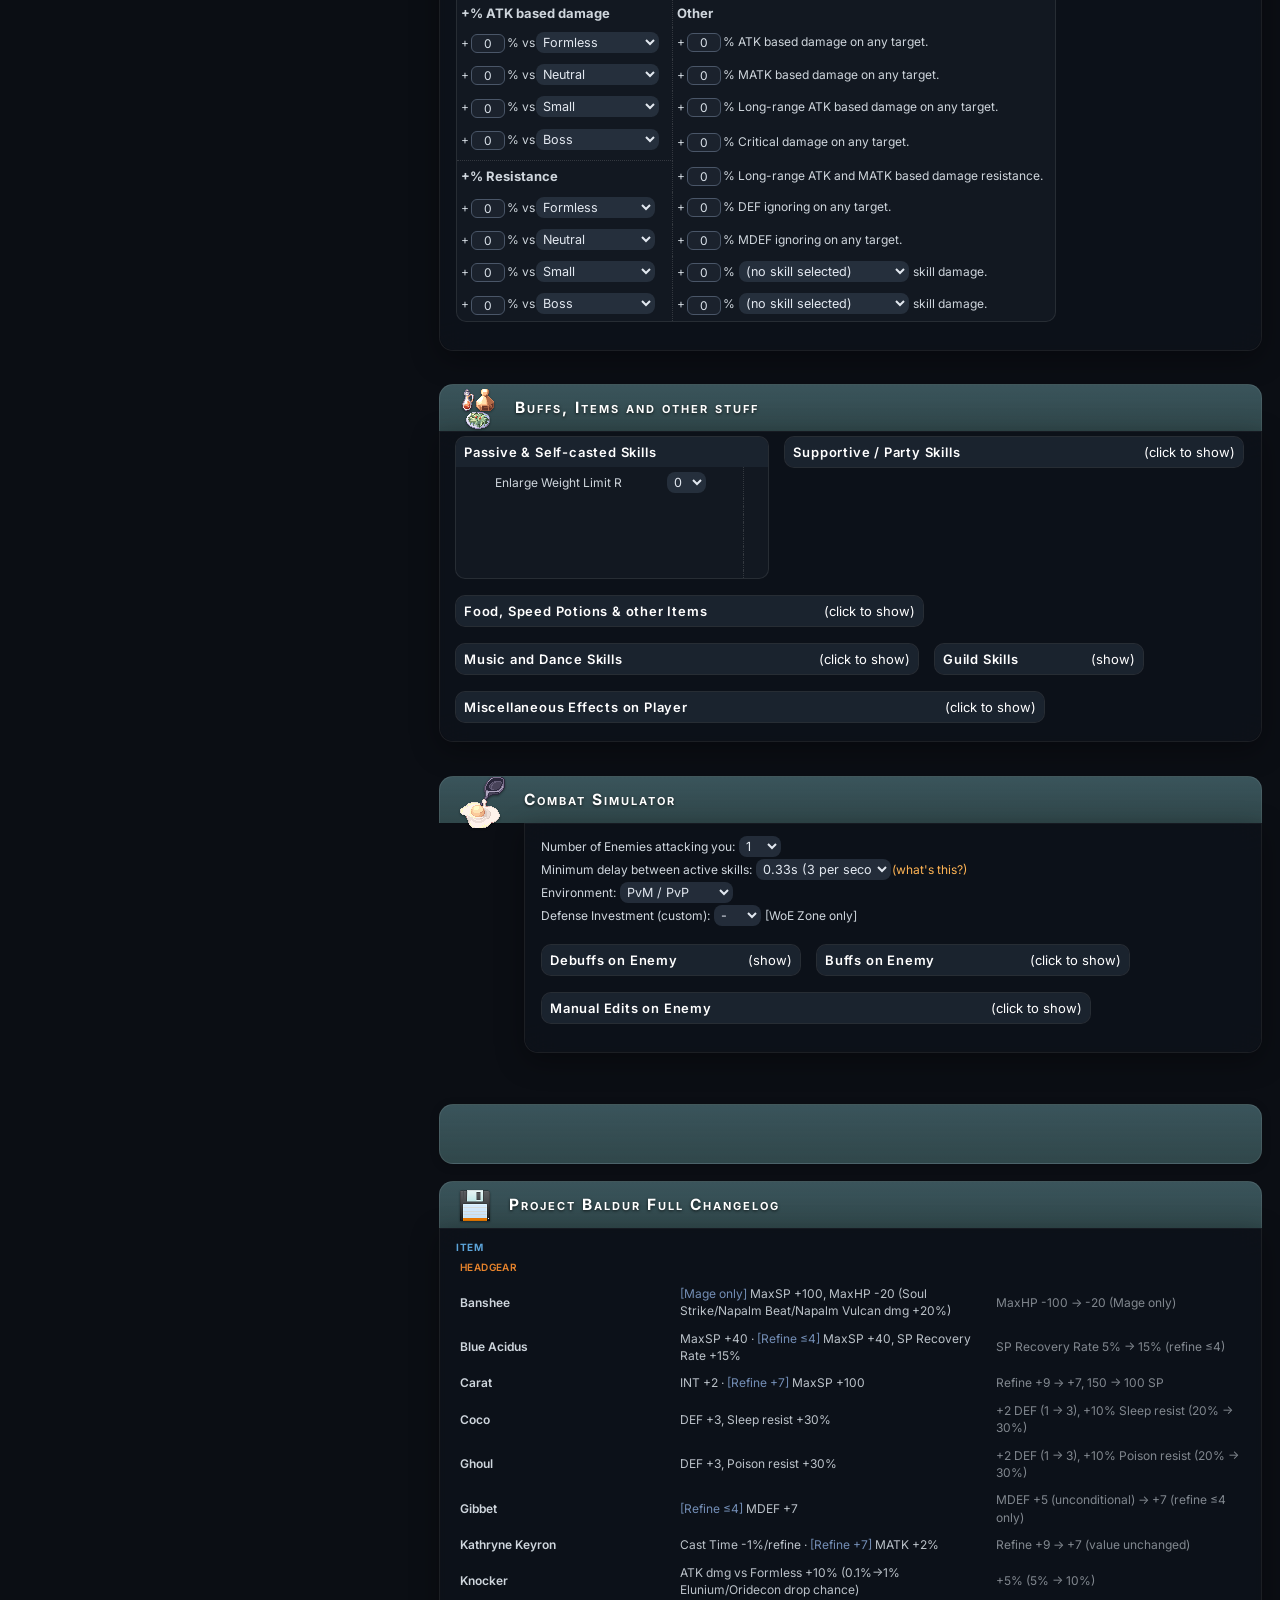
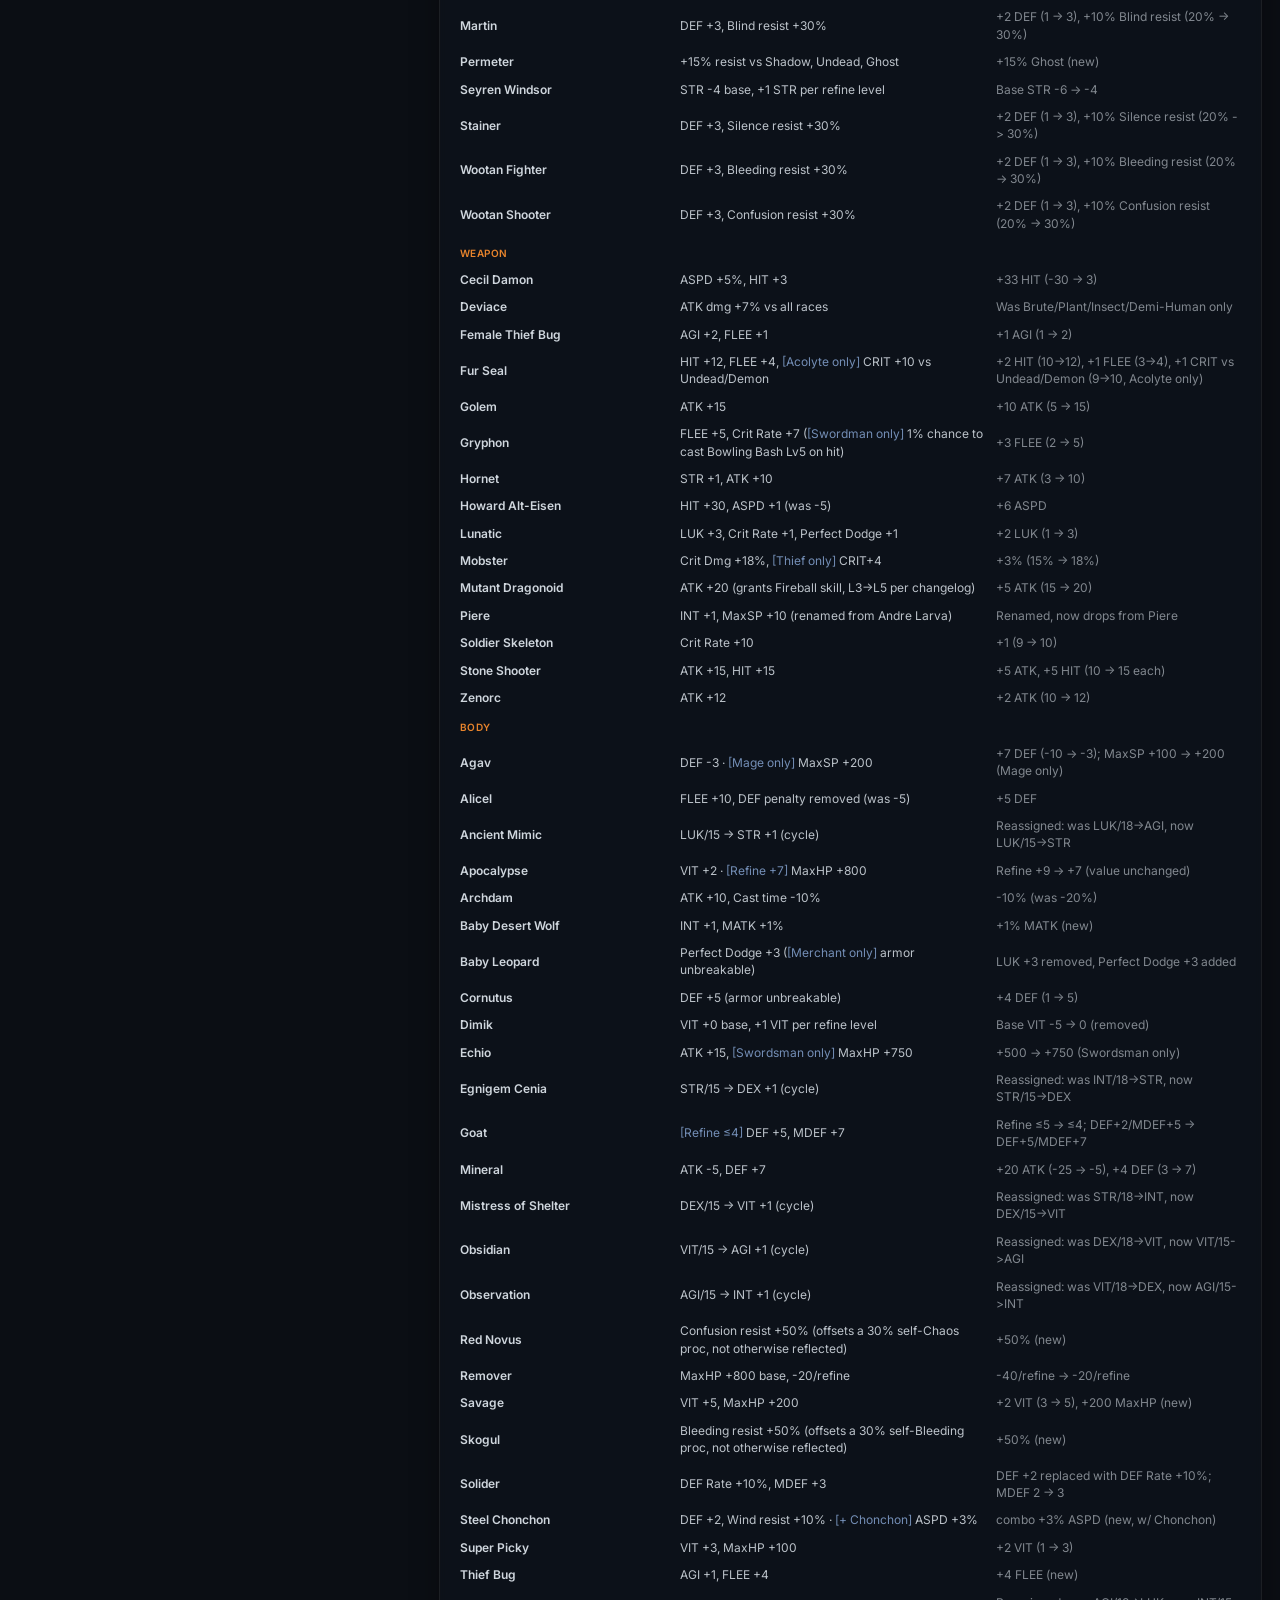
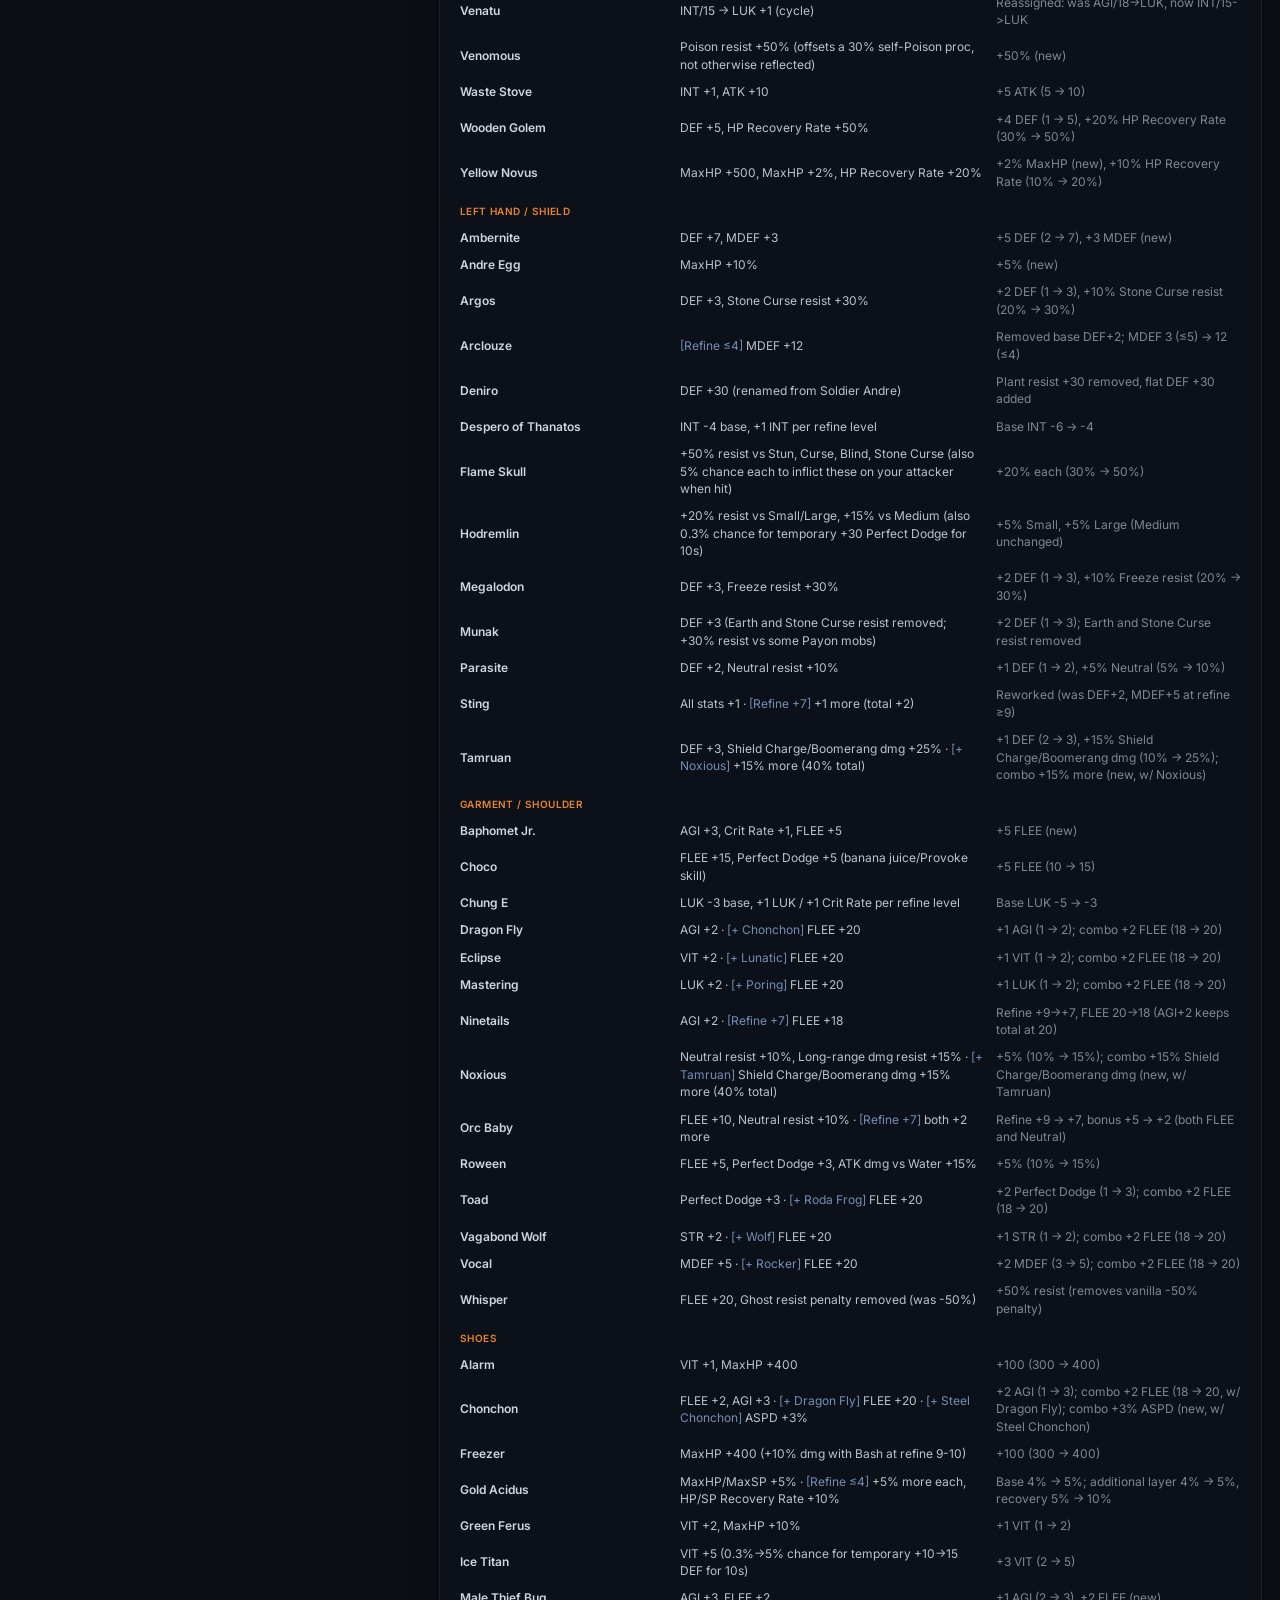
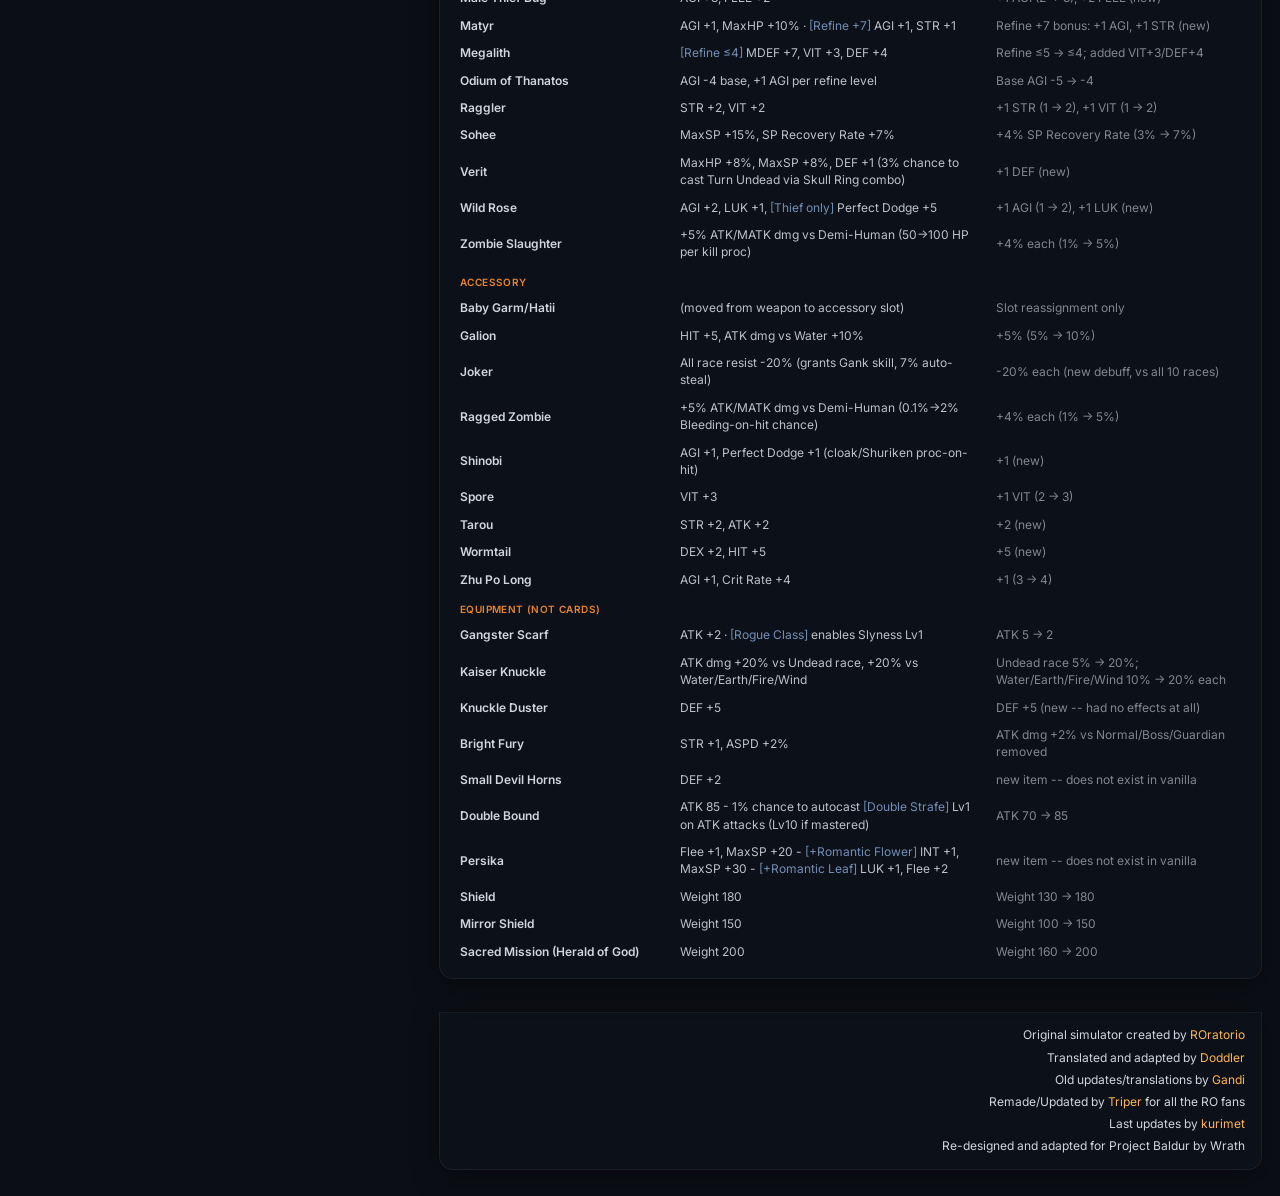
==== commit a4320edb: "Hide non-server monster variants from the Enemy dropdown The Enemy select listed the (aRO), (Custom)" ====
--- a/index.html
+++ b/index.html
@@ -659,6 +659,7 @@
 <script type="text/javascript" src="monster_2026-04-06.js"></script>
 <script type="text/javascript" src="card_2026-04-06.js"></script>
 <script type="text/javascript" src="foot_2026-04-06.js"></script>
+<script type="text/javascript" src="enemy-list-filter.js"></script>
 <script type="text/javascript" src="theme-payon.js"></script>
 <script type="text/javascript" src="combobox.js"></script>
 <script type="text/javascript" src="slot-icons.js"></script>
